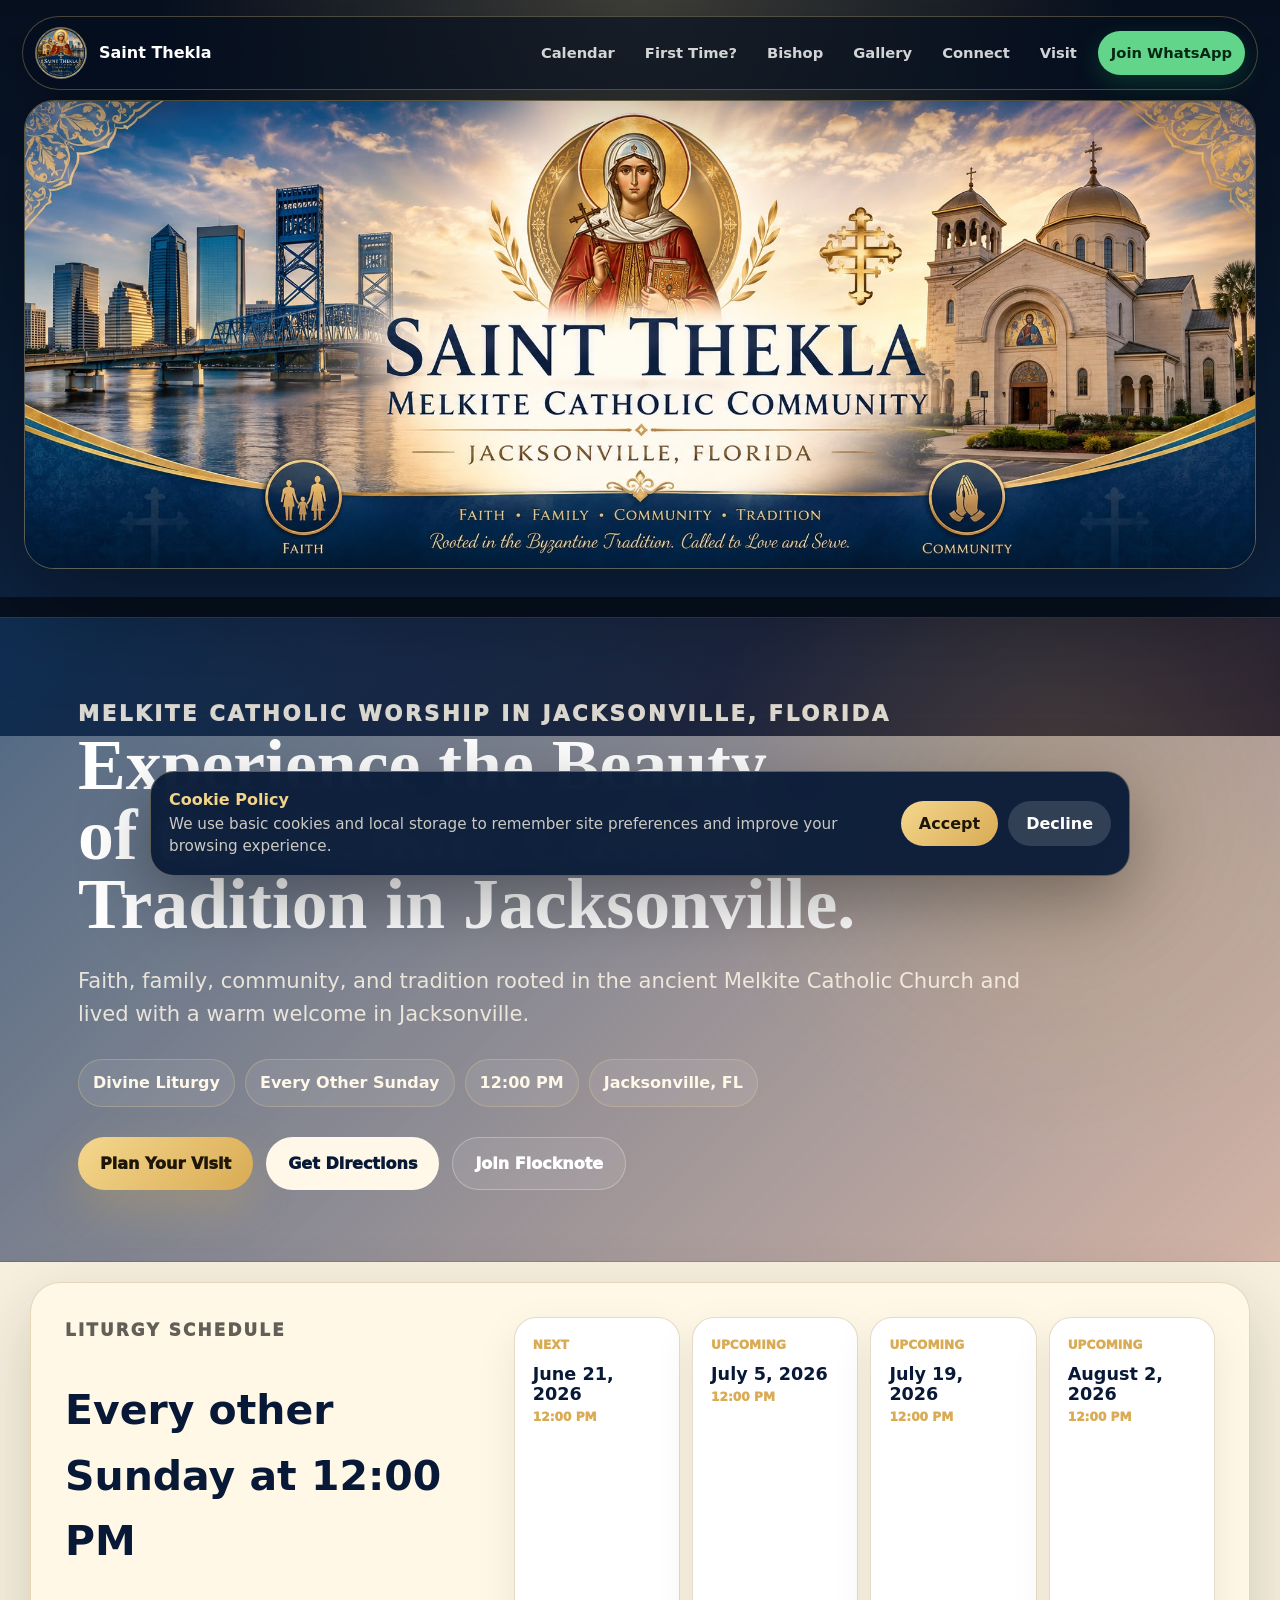
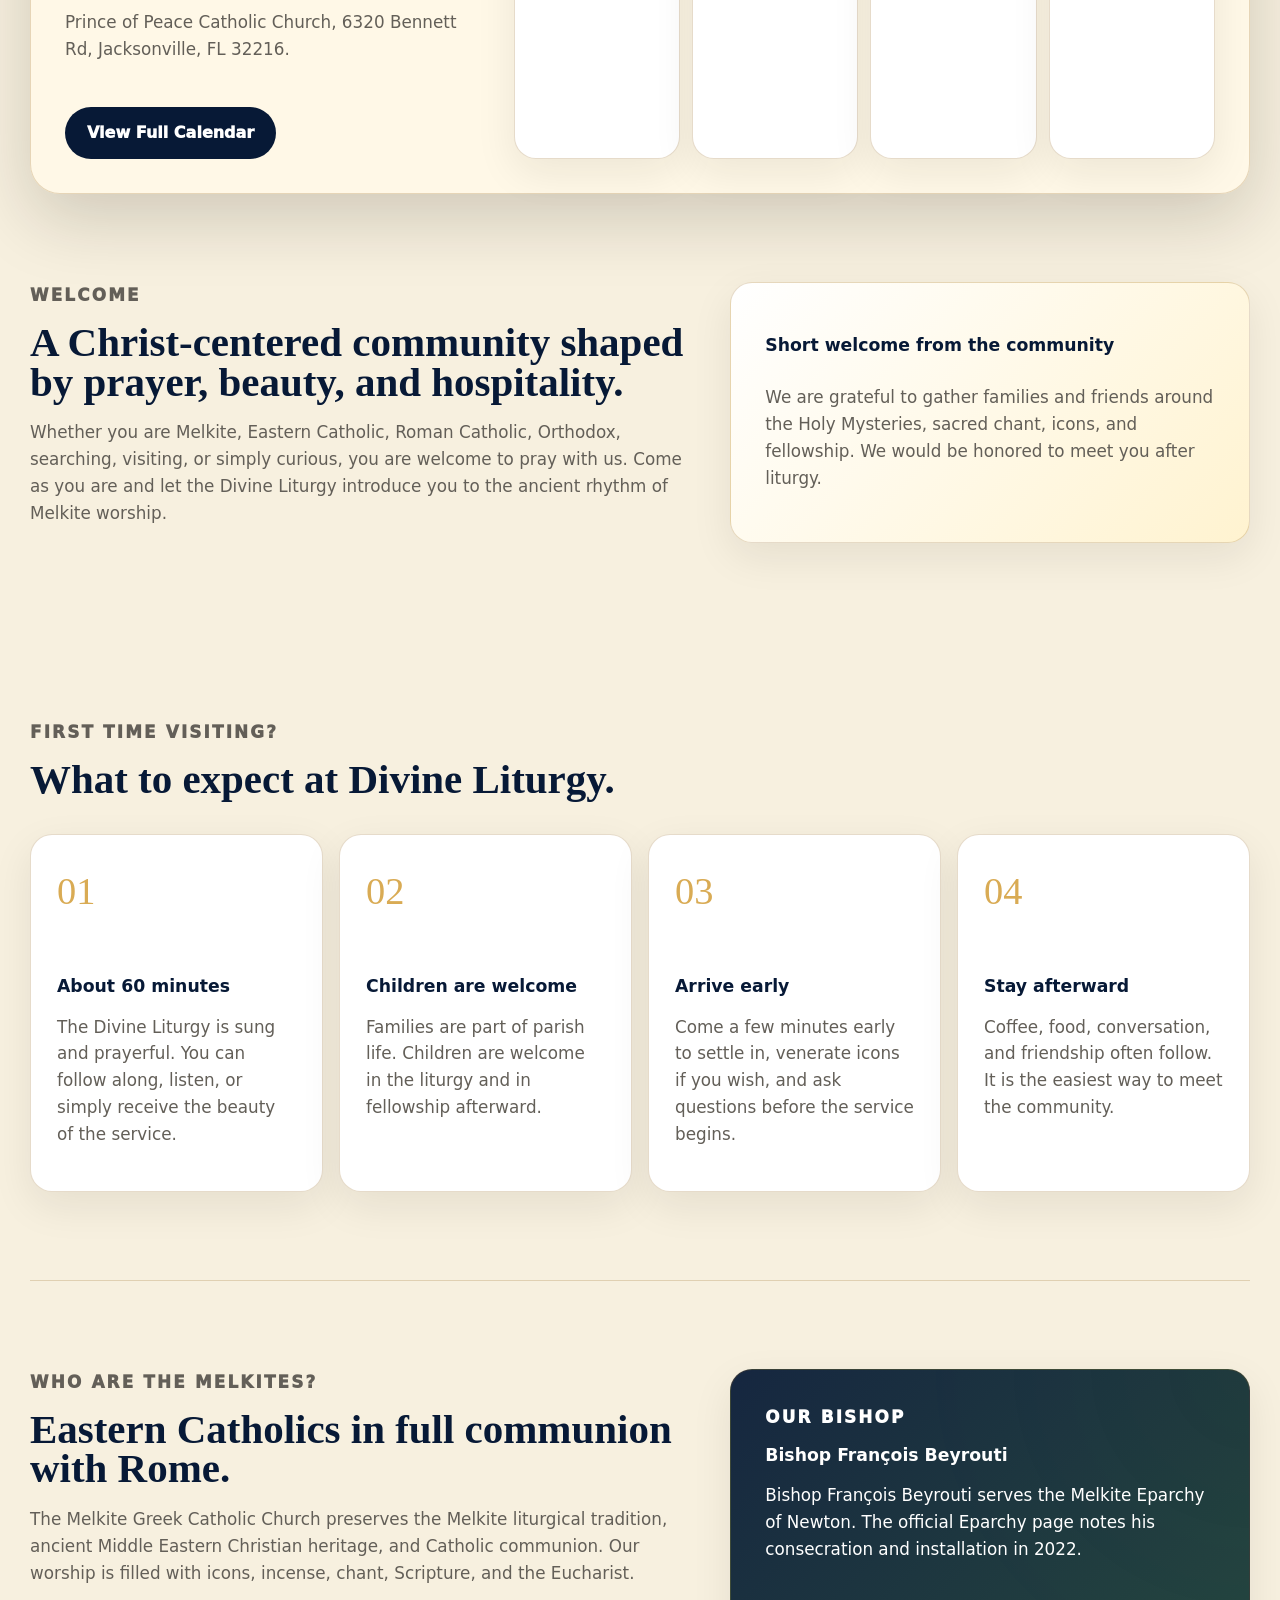
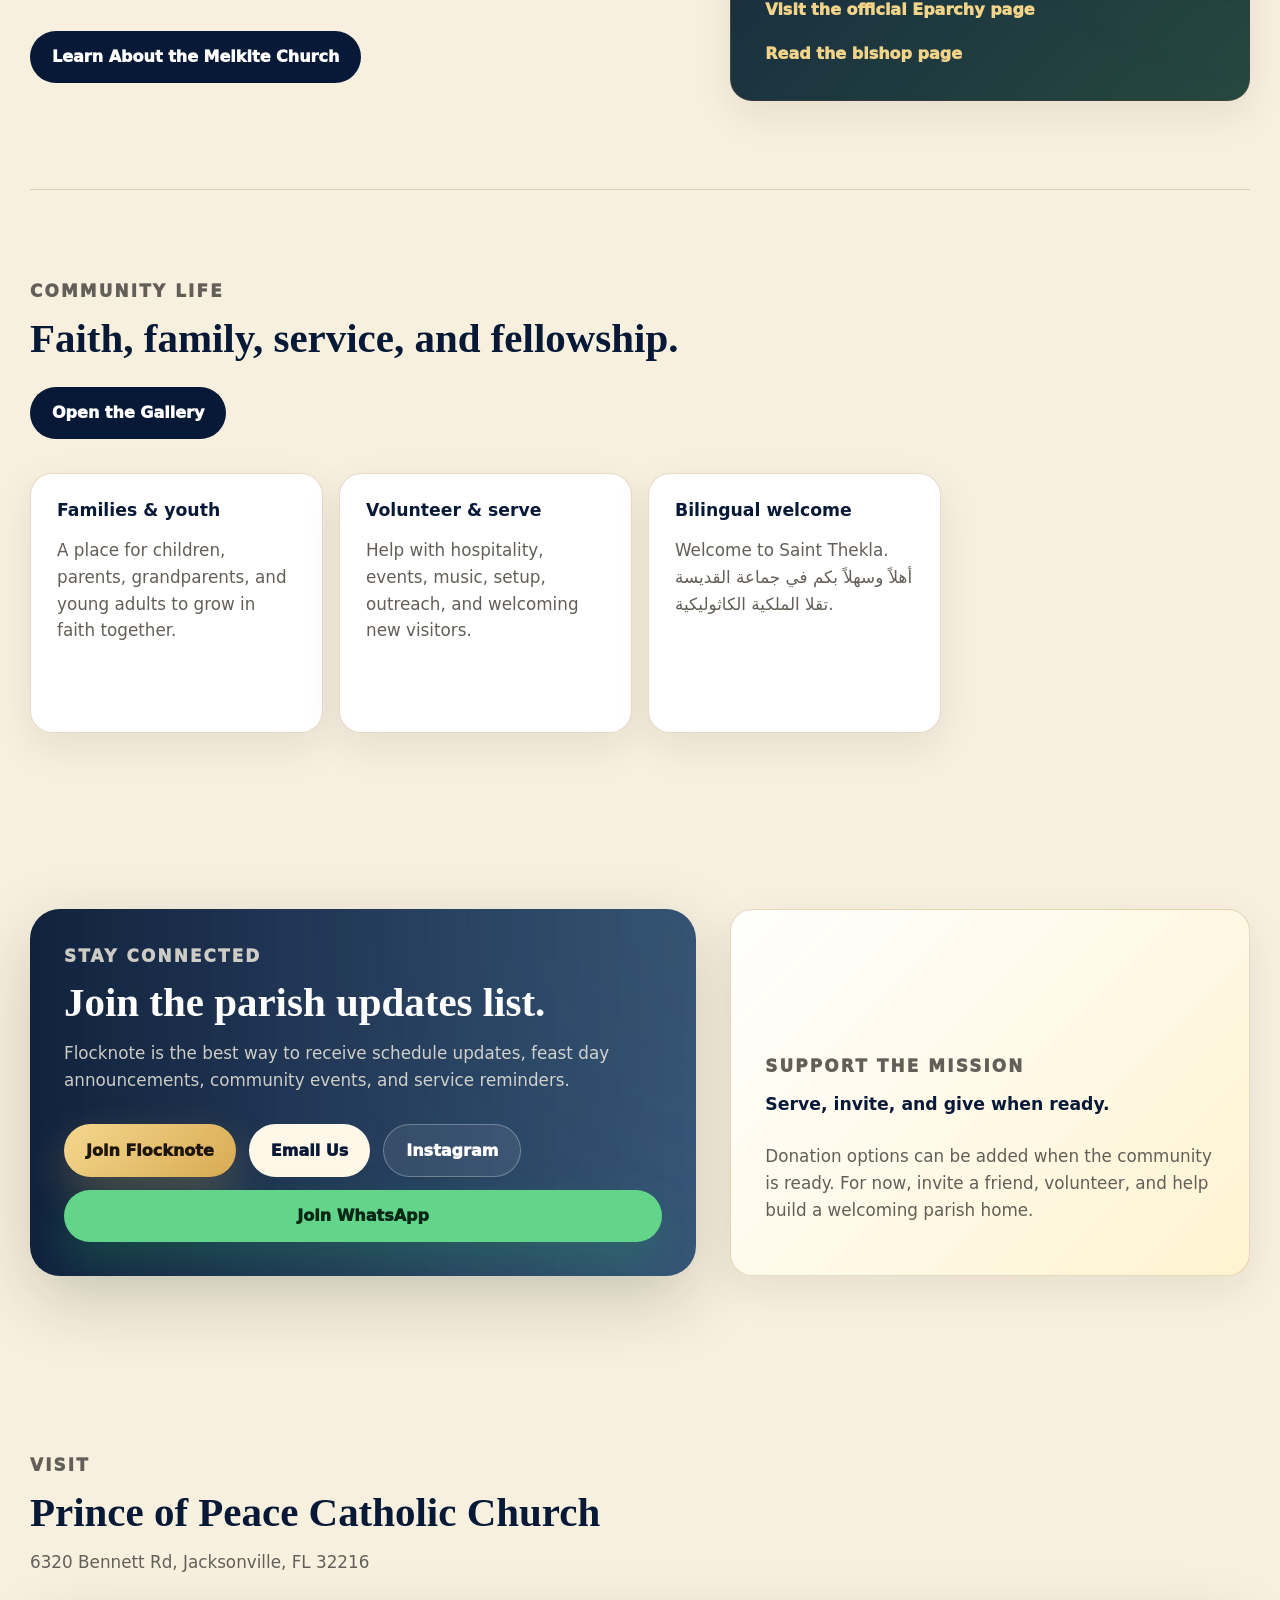
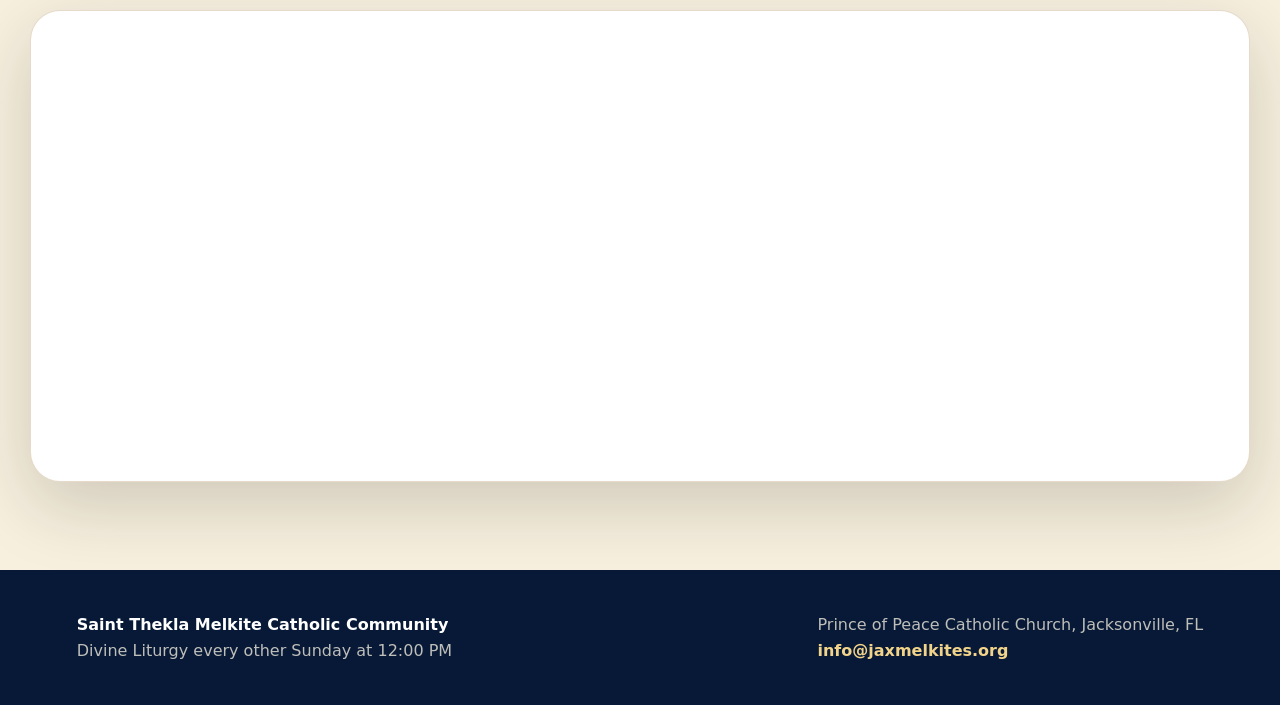
==== index.html @ fb5af66d "Add WhatsApp button to connect section" ====
<!doctype html>
<html lang="en">
  <head>
    <meta charset="UTF-8" />
    <meta name="viewport" content="width=device-width, initial-scale=1.0" />
    <title>Saint Thekla Melkite Catholic Community | Melkite Catholic Church in Jacksonville, FL</title>
    <meta
      name="description"
      content="Saint Thekla Melkite Catholic Community is a Melkite Catholic community in Jacksonville, Florida. Join Divine Liturgy every other Sunday at 12:00 PM."
    />
    <link rel="icon" type="image/jpeg" href="./assets/hero-emblem.jpg?v=4" />
    <link rel="apple-touch-icon" href="./assets/hero-emblem.jpg?v=4" />
    <link rel="stylesheet" href="./styles.css" />
  </head>
  <body>
    <header class="site-header" data-header>
      <a class="brand" href="#home" aria-label="Saint Thekla Melkite Catholic Community home">
        <img src="./assets/hero-emblem.jpg" alt="Saint Thekla Melkite Catholic Community emblem" />
        <span>Saint Thekla</span>
      </a>
      <button class="menu-toggle" type="button" aria-label="Open navigation" aria-expanded="false" data-menu-toggle>
        <span></span>
        <span></span>
      </button>
      <nav class="main-nav" data-nav>
        <a href="./calendar.html">Calendar</a>
        <a href="#first-time">First Time?</a>
        <a href="./bishop.html">Bishop</a>
        <a href="./gallery.html">Gallery</a>
        <a href="#connect">Connect</a>
        <a href="#visit">Visit</a>
        <a
          class="whatsapp-link"
          href="https://chat.whatsapp.com/I6FyS9nunFM1bxBYqRGiij"
          target="_blank"
          rel="noopener noreferrer"
          aria-label="Join our WhatsApp community"
        >Join WhatsApp</a>
      </nav>
    </header>

    <main id="home">
      <section class="top-banner" aria-label="Saint Thekla Melkite Catholic Community banner">
        <img src="./assets/header-banner.jpg" alt="Saint Thekla Melkite Catholic Community in Jacksonville, Florida" />
      </section>

      <section class="hero">
        <div class="hero-copy">
          <p class="eyebrow">Melkite Catholic worship in Jacksonville, Florida</p>
          <h1>Experience the Beauty of the Melkite Catholic Tradition in Jacksonville.</h1>
          <p>
            Faith, family, community, and tradition rooted in the ancient Melkite Catholic Church and lived with a warm welcome in Jacksonville.
          </p>
          <div class="quick-facts" aria-label="Divine Liturgy quick facts">
            <span>Divine Liturgy</span>
            <span>Every Other Sunday</span>
            <span>12:00 PM</span>
            <span>Jacksonville, FL</span>
          </div>
          <div class="hero-actions">
            <a class="button primary" href="#first-time">Plan Your Visit</a>
            <a class="button light" href="https://www.google.com/maps/search/?api=1&query=Prince%20of%20Peace%20Catholic%20Church%206320%20Bennett%20Rd%20Jacksonville%20FL%2032216" target="_blank" rel="noopener noreferrer">Get Directions</a>
            <a class="button outline" href="https://jacksonvillemelk.flocknote.com/home" target="_blank" rel="noopener noreferrer">Join Flocknote</a>
          </div>
        </div>
      </section>

      <section class="schedule-card" id="schedule">
        <div>
          <p class="eyebrow">Liturgy Schedule</p>
          <h2>Every other Sunday at 12:00 PM</h2>
          <p>Prince of Peace Catholic Church, 6320 Bennett Rd, Jacksonville, FL 32216.</p>
          <a class="button dark compact-button" href="./calendar.html">View Full Calendar</a>
        </div>
        <div class="date-list" aria-label="Upcoming Divine Liturgy dates">
          <article>
            <span>Next</span>
            <strong>June 21, 2026</strong>
            <small>12:00 PM</small>
          </article>
          <article>
            <span>Upcoming</span>
            <strong>July 5, 2026</strong>
            <small>12:00 PM</small>
          </article>
          <article>
            <span>Upcoming</span>
            <strong>July 19, 2026</strong>
            <small>12:00 PM</small>
          </article>
          <article>
            <span>Upcoming</span>
            <strong>August 2, 2026</strong>
            <small>12:00 PM</small>
          </article>
        </div>
      </section>

      <section class="welcome-section">
        <div class="section-copy">
          <p class="eyebrow">Welcome</p>
          <h2>A Christ-centered community shaped by prayer, beauty, and hospitality.</h2>
          <p>
            Whether you are Melkite, Eastern Catholic, Roman Catholic, Orthodox, searching, visiting, or simply curious, you are welcome to pray with us. Come as you are and let the Divine Liturgy introduce you to the ancient rhythm of Melkite worship.
          </p>
        </div>
        <div class="welcome-note">
          <h3>Short welcome from the community</h3>
          <p>
            We are grateful to gather families and friends around the Holy Mysteries, sacred chant, icons, and fellowship. We would be honored to meet you after liturgy.
          </p>
        </div>
      </section>

      <section class="first-time" id="first-time">
        <div class="section-heading">
          <p class="eyebrow">First Time Visiting?</p>
          <h2>What to expect at Divine Liturgy.</h2>
        </div>
        <div class="expect-grid">
          <article>
            <span>01</span>
            <h3>About 60 minutes</h3>
            <p>The Divine Liturgy is sung and prayerful. You can follow along, listen, or simply receive the beauty of the service.</p>
          </article>
          <article>
            <span>02</span>
            <h3>Children are welcome</h3>
            <p>Families are part of parish life. Children are welcome in the liturgy and in fellowship afterward.</p>
          </article>
          <article>
            <span>03</span>
            <h3>Arrive early</h3>
            <p>Come a few minutes early to settle in, venerate icons if you wish, and ask questions before the service begins.</p>
          </article>
          <article>
            <span>04</span>
            <h3>Stay afterward</h3>
            <p>Coffee, food, conversation, and friendship often follow. It is the easiest way to meet the community.</p>
          </article>
        </div>
      </section>

      <section class="melkite-section" id="melkites">
        <div class="section-copy">
          <p class="eyebrow">Who Are the Melkites?</p>
          <h2>Eastern Catholics in full communion with Rome.</h2>
          <p>
            The Melkite Greek Catholic Church preserves the Melkite liturgical tradition, ancient Middle Eastern Christian heritage, and Catholic communion. Our worship is filled with icons, incense, chant, Scripture, and the Eucharist.
          </p>
          <a class="button dark" href="https://melkite.org/about" target="_blank" rel="noopener noreferrer">Learn About the Melkite Church</a>
        </div>
        <div class="bishop-short">
          <p class="eyebrow">Our Bishop</p>
          <h3>Bishop François Beyrouti</h3>
          <p>
            Bishop François Beyrouti serves the Melkite Eparchy of Newton. The official Eparchy page notes his consecration and installation in 2022.
          </p>
          <a href="https://melkite.org/our-bishop-2" target="_blank" rel="noopener noreferrer">Visit the official Eparchy page</a>
          <a href="./bishop.html">Read the bishop page</a>
        </div>
      </section>

      <section class="community-section">
        <div class="section-heading">
          <p class="eyebrow">Community Life</p>
          <h2>Faith, family, service, and fellowship.</h2>
          <a class="button dark compact-button" href="./gallery.html">Open the Gallery</a>
        </div>
        <div class="community-grid">
          <article>
            <h3>Families & youth</h3>
            <p>A place for children, parents, grandparents, and young adults to grow in faith together.</p>
          </article>
          <article>
            <h3>Volunteer & serve</h3>
            <p>Help with hospitality, events, music, setup, outreach, and welcoming new visitors.</p>
          </article>
          <article>
            <h3>Bilingual welcome</h3>
            <p>Welcome to Saint Thekla. أهلاً وسهلاً بكم في جماعة القديسة تقلا الملكية الكاثوليكية.</p>
          </article>
        </div>
      </section>

      <section class="connect-section" id="connect">
        <div class="connect-card">
          <p class="eyebrow">Stay Connected</p>
          <h2>Join the parish updates list.</h2>
          <p>Flocknote is the best way to receive schedule updates, feast day announcements, community events, and service reminders.</p>
          <div class="hero-actions">
            <a class="button primary" href="https://jacksonvillemelk.flocknote.com/home" target="_blank" rel="noopener noreferrer">Join Flocknote</a>
            <a class="button light" href="mailto:info@jaxmelkites.org">Email Us</a>
            <a class="button outline" href="https://www.instagram.com/jaxmelkites/" target="_blank" rel="noopener noreferrer">Instagram</a>
            <a
              class="button whatsapp-button"
              href="https://chat.whatsapp.com/I6FyS9nunFM1bxBYqRGiij"
              target="_blank"
              rel="noopener noreferrer"
              aria-label="Join our WhatsApp community"
            >Join WhatsApp</a>
          </div>
        </div>
        <div class="support-card">
          <p class="eyebrow">Support the Mission</p>
          <h3>Serve, invite, and give when ready.</h3>
          <p>Donation options can be added when the community is ready. For now, invite a friend, volunteer, and help build a welcoming parish home.</p>
        </div>
      </section>

      <section class="visit-section" id="visit">
        <div class="section-heading">
          <p class="eyebrow">Visit</p>
          <h2>Prince of Peace Catholic Church</h2>
          <p>6320 Bennett Rd, Jacksonville, FL 32216</p>
        </div>
        <div class="map-frame">
          <iframe
            title="Map to Prince of Peace Catholic Church"
            loading="lazy"
            src="https://www.google.com/maps?q=Prince%20of%20Peace%20Catholic%20Church%206320%20Bennett%20Rd%20Jacksonville%20FL%2032216&output=embed"
          ></iframe>
        </div>
      </section>
    </main>

    <footer class="site-footer">
      <div>
        <strong>Saint Thekla Melkite Catholic Community</strong>
        <span>Divine Liturgy every other Sunday at 12:00 PM</span>
      </div>
      <div>
        <span>Prince of Peace Catholic Church, Jacksonville, FL</span>
        <a href="mailto:info@jaxmelkites.org">info@jaxmelkites.org</a>
      </div>
    </footer>

    <button class="back-to-top" type="button" aria-label="Back to top" data-top>↑</button>
    <script src="./script.js"></script>
  </body>
</html>
---- styles.css ----
:root {
  --ink: #111827;
  --navy: #071936;
  --blue: #123864;
  --gold: #d9ab54;
  --gold-light: #f2d38a;
  --cream: #fff8e8;
  --paper: #f7f0df;
  --red: #8e2f24;
  --green: #183d35;
  --muted: #635f58;
  --line: rgba(151, 104, 34, 0.24);
  --shadow: 0 24px 70px rgba(27, 20, 12, 0.18);
}

* {
  box-sizing: border-box;
}

html {
  scroll-behavior: smooth;
}

html,
body {
  max-width: 100%;
  overflow-x: hidden;
}

body {
  margin: 0;
  color: var(--ink);
  background:
    radial-gradient(circle at 20% 0%, rgba(217, 171, 84, 0.22), transparent 30rem),
    linear-gradient(180deg, #07101f 0, #07101f 46rem, var(--paper) 46rem);
  font-family: Inter, ui-sans-serif, system-ui, -apple-system, BlinkMacSystemFont, "Segoe UI", sans-serif;
  line-height: 1.6;
}

a {
  color: inherit;
  text-decoration: none;
}

img {
  display: block;
  max-width: 100%;
}

section {
  scroll-margin-top: 120px;
}

.site-header {
  position: fixed;
  inset: 16px 22px auto;
  z-index: 50;
  display: flex;
  align-items: center;
  justify-content: space-between;
  gap: 20px;
  padding: 10px 12px;
  border: 1px solid rgba(242, 211, 138, 0.28);
  border-radius: 999px;
  background: rgba(6, 14, 29, 0.66);
  box-shadow: 0 22px 64px rgba(0, 0, 0, 0.24);
  backdrop-filter: blur(18px);
}

.site-header.is-scrolled {
  background: rgba(7, 25, 54, 0.92);
}

.brand {
  display: inline-flex;
  align-items: center;
  gap: 12px;
  color: white;
  font-weight: 900;
}

.brand img {
  width: 52px;
  height: 52px;
  object-fit: cover;
  border: 1px solid rgba(242, 211, 138, 0.5);
  border-radius: 50%;
}

.main-nav {
  display: flex;
  align-items: center;
  gap: 4px;
}

.main-nav a {
  padding: 10px 13px;
  border-radius: 999px;
  color: rgba(255, 255, 255, 0.82);
  font-size: 0.92rem;
  font-weight: 800;
}

.main-nav a:hover {
  color: white;
  background: rgba(255, 255, 255, 0.12);
}

.main-nav .whatsapp-link {
  margin-left: 4px;
  color: #062814;
  background: #62d58a;
  box-shadow: 0 8px 24px rgba(35, 176, 91, 0.24);
}

.main-nav .whatsapp-link:hover {
  color: #031a0c;
  background: #83e4a5;
}

.menu-toggle {
  display: none;
  width: 46px;
  height: 46px;
  border: 0;
  border-radius: 50%;
  background: rgba(255, 255, 255, 0.12);
}

.menu-toggle span {
  display: block;
  width: 18px;
  height: 2px;
  margin: 4px auto;
  background: white;
}

.top-banner {
  padding: 100px 24px 28px;
  background:
    radial-gradient(circle at 50% 0%, rgba(242, 211, 138, 0.24), transparent 30rem),
    linear-gradient(180deg, #07101f, #0d2340);
}

.top-banner img {
  width: min(1520px, 100%);
  margin: 0 auto;
  border: 1px solid rgba(242, 211, 138, 0.35);
  border-radius: 30px;
  box-shadow: 0 34px 100px rgba(0, 0, 0, 0.36);
}

.hero {
  position: relative;
  display: block;
  width: min(1220px, calc(100% - 40px));
  margin: 0 auto;
  padding: 76px 48px 92px;
  color: white;
}

.hero::before {
  content: "";
  position: absolute;
  inset: 20px -80px 20px;
  z-index: -1;
  border: 1px solid rgba(242, 211, 138, 0.12);
  border-radius: 46px;
  background:
    radial-gradient(circle at 80% 30%, rgba(217, 171, 84, 0.2), transparent 22rem),
    linear-gradient(135deg, rgba(18, 56, 100, 0.76), rgba(142, 47, 36, 0.3));
}

.eyebrow {
  margin: 0 0 14px;
  color: var(--gold-light);
  font-size: 0.78rem;
  font-weight: 950;
  letter-spacing: 0.13em;
  text-transform: uppercase;
}

.hero h1,
.section-copy h2,
.section-heading h2,
.connect-card h2 {
  margin: 0;
  font-family: Georgia, "Times New Roman", serif;
  line-height: 0.97;
}

.hero h1 {
  max-width: 1120px;
  font-size: clamp(2.6rem, 5.6vw, 5.76rem);
  text-wrap: balance;
}

.hero p {
  max-width: 980px;
  margin: 24px 0 0;
  color: rgba(255, 248, 232, 0.84);
  font-size: clamp(1.05rem, 1.8vw, 1.32rem);
}

.quick-facts {
  display: flex;
  flex-wrap: wrap;
  gap: 10px;
  margin-top: 28px;
}

.quick-facts span {
  padding: 10px 14px;
  border: 1px solid rgba(242, 211, 138, 0.28);
  border-radius: 999px;
  color: var(--cream);
  background: rgba(255, 255, 255, 0.08);
  font-weight: 850;
}

.hero-actions {
  display: flex;
  flex-wrap: wrap;
  gap: 13px;
  margin-top: 30px;
}

.button {
  display: inline-flex;
  align-items: center;
  justify-content: center;
  min-height: 50px;
  padding: 13px 22px;
  border-radius: 999px;
  font-weight: 950;
  transition: transform 180ms ease, box-shadow 180ms ease;
}

.button:hover {
  transform: translateY(-2px);
}

.button.primary {
  color: #1d1609;
  background: linear-gradient(135deg, #f4d78d, var(--gold));
  box-shadow: 0 18px 42px rgba(217, 171, 84, 0.28);
}

.button.light {
  color: var(--navy);
  background: var(--cream);
}

.button.outline {
  color: white;
  border: 1px solid rgba(255, 255, 255, 0.28);
  background: rgba(255, 255, 255, 0.08);
}

.button.whatsapp-button {
  flex-basis: 100%;
  color: #062814;
  background: #62d58a;
  box-shadow: 0 18px 42px rgba(35, 176, 91, 0.24);
}

.button.whatsapp-button:hover {
  color: #031a0c;
  background: #83e4a5;
}

.button.dark {
  margin-top: 28px;
  color: white;
  background: var(--navy);
}

.compact-button {
  margin-top: 22px;
}

.schedule-card,
.welcome-section,
.first-time,
.melkite-section,
.community-section,
.connect-section,
.visit-section {
  width: min(1220px, calc(100% - 40px));
  margin: 0 auto;
  padding: 88px 0;
}

.schedule-card {
  display: grid;
  grid-template-columns: 0.75fr 1.25fr;
  gap: 28px;
  padding: 34px;
  border: 1px solid var(--line);
  border-radius: 30px;
  background: rgba(255, 248, 232, 0.96);
  box-shadow: var(--shadow);
}

.schedule-card h2,
.section-copy h2,
.section-heading h2,
.connect-card h2 {
  color: var(--navy);
  font-size: clamp(1.76rem, 3.2vw, 3.6rem);
}

.schedule-card p,
.section-copy p,
.welcome-note p,
.expect-grid p,
.melkite-section p,
.community-grid p,
.connect-card p,
.support-card p,
.section-heading p {
  color: var(--muted);
  font-size: 1.05rem;
}

.date-list {
  display: grid;
  grid-template-columns: repeat(4, 1fr);
  gap: 12px;
}

.date-list article,
.expect-grid article,
.community-grid article,
.welcome-note,
.bishop-short,
.support-card {
  border: 1px solid var(--line);
  border-radius: 22px;
  background: white;
  box-shadow: 0 14px 42px rgba(27, 20, 12, 0.08);
}

.date-list article {
  padding: 18px;
}

.date-list span,
.date-list small {
  display: block;
  color: var(--gold);
  font-size: 0.76rem;
  font-weight: 950;
  text-transform: uppercase;
}

.date-list strong {
  display: block;
  margin: 8px 0 4px;
  color: var(--navy);
  font-size: 1.1rem;
  line-height: 1.15;
}

.welcome-section,
.melkite-section,
.connect-section {
  display: grid;
  grid-template-columns: 1fr 0.78fr;
  gap: 34px;
  align-items: stretch;
}

.welcome-note,
.bishop-short,
.support-card,
.connect-card {
  padding: 34px;
}

.welcome-note,
.support-card {
  display: flex;
  flex-direction: column;
  justify-content: end;
  background: linear-gradient(135deg, #ffffff, #fff3d0);
}

.welcome-note h3,
.bishop-short h3,
.support-card h3,
.community-grid h3,
.expect-grid h3 {
  margin: 0 0 12px;
  color: var(--navy);
  font-size: 1.08rem;
  line-height: 1.18;
}

.section-heading {
  max-width: 760px;
  margin-bottom: 34px;
}

.expect-grid,
.community-grid {
  display: grid;
  grid-template-columns: repeat(4, 1fr);
  gap: 16px;
}

.expect-grid article,
.community-grid article {
  min-height: 260px;
  padding: 26px;
}

.expect-grid span {
  display: block;
  margin-bottom: 54px;
  color: var(--gold);
  font-family: Georgia, "Times New Roman", serif;
  font-size: 2.4rem;
}

.melkite-section {
  border-top: 1px solid var(--line);
  border-bottom: 1px solid var(--line);
}

.bishop-short {
  color: white;
  background:
    linear-gradient(135deg, rgba(7, 25, 54, 0.94), rgba(24, 61, 53, 0.94)),
    radial-gradient(circle at top right, rgba(217, 171, 84, 0.3), transparent 22rem);
}

.bishop-short h3,
.bishop-short p {
  color: white;
}

.bishop-short a {
  display: inline-flex;
  margin-top: 18px;
  color: var(--gold-light);
  font-weight: 950;
}

.connect-card {
  border-radius: 30px;
  color: white;
  background:
    linear-gradient(90deg, rgba(7, 25, 54, 0.96), rgba(18, 56, 100, 0.84)),
    radial-gradient(circle at top right, rgba(217, 171, 84, 0.26), transparent 26rem);
  box-shadow: var(--shadow);
}

.connect-card h2 {
  color: white;
}

.connect-card p {
  color: rgba(255, 248, 232, 0.78);
}

.map-frame {
  overflow: hidden;
  border: 1px solid var(--line);
  border-radius: 30px;
  background: white;
  box-shadow: var(--shadow);
}

.map-frame iframe {
  display: block;
  width: 100%;
  height: 470px;
  border: 0;
}

.subpage-hero {
  width: min(1220px, calc(100% - 40px));
  margin: 0 auto;
  padding: 160px 0 74px;
  color: white;
}

.subpage-hero h1 {
  max-width: 880px;
  margin: 0;
  font-family: Georgia, "Times New Roman", serif;
  font-size: clamp(2.4rem, 5.6vw, 5.44rem);
  line-height: 0.96;
}

.subpage-hero p:not(.eyebrow) {
  max-width: 720px;
  color: rgba(255, 248, 232, 0.8);
  font-size: 1.18rem;
}

.page-card {
  margin-top: 0;
}

.wide-dates {
  grid-template-columns: repeat(4, 1fr);
}

.calendar-page-section,
.gallery-page-section,
.gallery-tools,
.bishop-detail {
  width: min(1220px, calc(100% - 40px));
  margin: 0 auto;
  padding: 76px 0;
}

.calendar-frame {
  overflow: hidden;
  border: 1px solid var(--line);
  border-radius: 30px;
  background: white;
  box-shadow: var(--shadow);
}

.calendar-frame iframe {
  display: block;
  width: 100%;
  height: 680px;
  border: 0;
}

.bishop-page-hero {
  background:
    radial-gradient(circle at 85% 30%, rgba(217, 171, 84, 0.22), transparent 20rem),
    linear-gradient(135deg, rgba(7, 25, 54, 0.72), rgba(24, 61, 53, 0.38));
  border-radius: 0 0 46px 46px;
}

.bishop-detail {
  display: grid;
  grid-template-columns: 0.75fr 1fr;
  gap: 34px;
  align-items: center;
}

.bishop-emblem-card {
  padding: 28px;
  border: 1px solid rgba(217, 171, 84, 0.35);
  border-radius: 34px;
  background:
    radial-gradient(circle at center, rgba(242, 211, 138, 0.2), transparent 20rem),
    var(--navy);
  box-shadow: var(--shadow);
}

.bishop-emblem-card img {
  width: 100%;
  aspect-ratio: 16 / 10;
  object-fit: cover;
  object-position: center;
  border-radius: 24px;
}

.bishop-detail-copy {
  padding: 38px;
  border: 1px solid var(--line);
  border-radius: 30px;
  background: rgba(255, 248, 232, 0.96);
  box-shadow: var(--shadow);
}

.bishop-detail-copy h2,
.gallery-tools h2 {
  margin: 0 0 20px;
  color: var(--navy);
  font-family: Georgia, "Times New Roman", serif;
  font-size: clamp(1.76rem, 3.2vw, 3.68rem);
  line-height: 0.98;
}

.bishop-detail-copy p,
.gallery-tools p,
.gallery-tools li {
  color: var(--muted);
  font-size: 1.05rem;
}

.gallery-tools {
  display: grid;
  grid-template-columns: 1fr 0.8fr;
  gap: 24px;
  align-items: stretch;
}

.gallery-tools > div,
.gallery-tools ol {
  margin: 0;
  padding: 34px;
  border: 1px solid var(--line);
  border-radius: 30px;
  background: rgba(255, 248, 232, 0.96);
  box-shadow: var(--shadow);
}

.gallery-tools code {
  color: var(--navy);
  font-weight: 800;
}

.gallery-tools li + li {
  margin-top: 12px;
}

.facebook-gallery {
  display: grid;
  grid-template-columns: repeat(3, 1fr);
  gap: 18px;
}

.gallery-photo {
  display: grid;
  overflow: hidden;
  min-height: 320px;
  border: 1px solid var(--line);
  border-radius: 24px;
  background: white;
  box-shadow: 0 14px 42px rgba(27, 20, 12, 0.08);
}

.gallery-photo img {
  width: 100%;
  aspect-ratio: 4 / 3;
  object-fit: cover;
}

.gallery-photo span {
  display: block;
  padding: 18px;
  color: var(--navy);
  font-weight: 850;
}

.gallery-empty {
  grid-column: 1 / -1;
  padding: 34px;
  border: 1px solid var(--line);
  border-radius: 24px;
  background: white;
}

.gallery-empty h3 {
  margin: 0 0 10px;
  color: var(--navy);
}

.site-footer {
  display: flex;
  justify-content: space-between;
  gap: 30px;
  padding: 42px 6vw;
  color: rgba(255, 248, 232, 0.74);
  background: var(--navy);
}

.site-footer strong,
.site-footer span,
.site-footer a {
  display: block;
}

.site-footer strong {
  color: white;
}

.site-footer a {
  color: var(--gold-light);
  font-weight: 850;
}

.back-to-top {
  position: fixed;
  right: 18px;
  bottom: 18px;
  z-index: 40;
  width: 50px;
  height: 50px;
  border: 0;
  border-radius: 50%;
  color: #1d1609;
  background: var(--gold);
  box-shadow: 0 18px 45px rgba(0, 0, 0, 0.22);
  cursor: pointer;
  opacity: 0;
  pointer-events: none;
  transform: translateY(10px);
  transition: opacity 180ms ease, transform 180ms ease;
}

.back-to-top.is-visible {
  opacity: 1;
  pointer-events: auto;
  transform: translateY(0);
}

.cookie-banner {
  position: fixed;
  left: 24px;
  right: 24px;
  bottom: 24px;
  z-index: 80;
  display: grid;
  grid-template-columns: 1fr auto;
  gap: 18px;
  align-items: center;
  max-width: 980px;
  margin: 0 auto;
  padding: 18px;
  border: 1px solid rgba(242, 211, 138, 0.34);
  border-radius: 24px;
  color: white;
  background: rgba(7, 25, 54, 0.94);
  box-shadow: 0 24px 70px rgba(0, 0, 0, 0.34);
  backdrop-filter: blur(18px);
  transition: opacity 200ms ease, transform 200ms ease;
}

.cookie-banner.is-hiding {
  opacity: 0;
  transform: translateY(14px);
}

.cookie-banner strong {
  display: block;
  margin-bottom: 4px;
  color: var(--gold-light);
  font-size: 1rem;
  line-height: 1.2;
}

.cookie-banner p {
  margin: 0;
  color: rgba(255, 248, 232, 0.78);
  font-size: 0.95rem;
  line-height: 1.45;
}

.cookie-actions {
  display: flex;
  gap: 10px;
}

.cookie-actions button {
  min-height: 44px;
  padding: 10px 18px;
  border: 0;
  border-radius: 999px;
  font: inherit;
  font-weight: 900;
  cursor: pointer;
}

.cookie-accept {
  color: #1d1609;
  background: linear-gradient(135deg, #f4d78d, var(--gold));
}

.cookie-decline {
  color: white;
  background: rgba(255, 255, 255, 0.14);
}

@media (max-width: 980px) {
  .schedule-card,
  .welcome-section,
  .melkite-section,
  .connect-section,
  .bishop-detail,
  .gallery-tools {
    grid-template-columns: 1fr;
  }

  .date-list,
  .expect-grid,
  .community-grid,
  .facebook-gallery {
    grid-template-columns: repeat(2, 1fr);
  }

}

@media (max-width: 720px) {
  body {
    background:
      radial-gradient(circle at 50% 0%, rgba(217, 171, 84, 0.18), transparent 18rem),
      linear-gradient(180deg, #07101f 0, #07101f 38rem, var(--paper) 38rem);
  }

  .site-header {
    inset: 10px 12px auto;
    min-height: 64px;
    padding: 8px;
    border-radius: 22px;
    gap: 10px;
  }

  .menu-toggle {
    display: block;
    flex: 0 0 44px;
    width: 44px;
    height: 44px;
  }

  .main-nav {
    position: absolute;
    top: calc(100% + 10px);
    left: 0;
    right: 0;
    display: none;
    flex-direction: column;
    align-items: stretch;
    padding: 12px;
    border: 1px solid rgba(242, 211, 138, 0.24);
    border-radius: 24px;
    background: rgba(7, 25, 54, 0.96);
  }

  .main-nav.is-open {
    display: flex;
  }

  .main-nav .whatsapp-link {
    margin: 4px 0 0;
    text-align: center;
  }

  .brand span {
    max-width: 160px;
    line-height: 1.1;
    font-size: 1rem;
    white-space: nowrap;
  }

  .brand img {
    width: 44px;
    height: 44px;
  }

  .top-banner {
    padding: 86px 10px 14px;
  }

  .top-banner img {
    width: 100%;
    height: clamp(126px, 37vw, 176px);
    object-fit: cover;
    object-position: center;
    border-radius: 16px;
    box-shadow: 0 18px 48px rgba(0, 0, 0, 0.28);
  }

  .hero {
    display: block;
    width: calc(100% - 24px);
    margin: 0 auto;
    padding: 28px 0 48px;
    color: white;
  }

  .hero::before {
    inset: 0;
    border-radius: 26px;
    background:
      radial-gradient(circle at 50% 14%, rgba(217, 171, 84, 0.18), transparent 15rem),
      linear-gradient(180deg, rgba(18, 56, 100, 0.54), rgba(7, 25, 54, 0.78));
  }

  .hero-copy {
    width: 100%;
    padding: 0 18px 22px;
  }

  .hero .eyebrow {
    font-size: 0.7rem;
    letter-spacing: 0.09em;
  }

  .hero p {
    margin-top: 18px;
    font-size: 1rem;
  }

  .schedule-card,
  .welcome-section,
  .first-time,
  .melkite-section,
  .community-section,
  .connect-section,
  .visit-section,
  .subpage-hero,
  .calendar-page-section,
  .gallery-page-section,
  .gallery-tools,
  .bishop-detail {
    width: calc(100% - 24px);
    padding: 58px 0;
  }

  .hero h1 {
    font-size: clamp(1.88rem, 8.8vw, 2.96rem);
    line-height: 1;
    overflow-wrap: anywhere;
  }

  .quick-facts {
    display: grid;
    grid-template-columns: 1fr;
    gap: 8px;
    margin-top: 20px;
  }

  .quick-facts span {
    width: 100%;
    padding: 9px 12px;
    text-align: center;
  }

  .hero-actions {
    display: grid;
    grid-template-columns: 1fr;
    gap: 10px;
    margin-top: 20px;
  }

  .button {
    width: 100%;
    min-height: 52px;
    padding: 13px 16px;
    text-align: center;
  }

  .schedule-card,
  .connect-card,
  .welcome-note,
  .bishop-short,
  .support-card {
    padding: 24px;
  }

  .schedule-card h2,
  .section-copy h2,
  .section-heading h2,
  .connect-card h2,
  .bishop-detail-copy h2,
  .gallery-tools h2 {
    font-size: clamp(1.6rem, 8vw, 2.4rem);
    line-height: 1.02;
  }

  .date-list,
  .expect-grid,
  .community-grid,
  .facebook-gallery {
    grid-template-columns: 1fr;
  }

  .expect-grid article {
    min-height: auto;
  }

  .expect-grid span {
    margin-bottom: 24px;
  }

  .map-frame iframe {
    height: 390px;
  }

  .calendar-frame iframe {
    height: 560px;
  }

  .site-footer {
    flex-direction: column;
  }

  .cookie-banner {
    left: 14px;
    right: 14px;
    bottom: calc(14px + env(safe-area-inset-bottom));
    grid-template-columns: 1fr;
    gap: 12px;
    max-width: none;
    padding: 14px;
    border-radius: 20px;
  }

  .cookie-actions {
    display: grid;
    grid-template-columns: 1fr 1fr;
    gap: 8px;
  }

  .cookie-actions button {
    width: 100%;
    min-height: 42px;
    padding: 9px 12px;
    font-size: 0.95rem;
  }

  .cookie-banner strong {
    font-size: 0.98rem;
  }

  .cookie-banner p {
    font-size: 0.86rem;
    line-height: 1.38;
  }
}

@media (max-width: 420px) {
  .site-header {
    inset: 8px 10px auto;
  }

  .brand {
    gap: 9px;
  }

  .brand span {
    max-width: 145px;
    font-size: 0.94rem;
  }

  .top-banner img {
    height: 120px;
  }

  .hero {
    width: calc(100% - 20px);
  }

  .hero-copy {
    padding-inline: 14px;
  }

  .cookie-banner {
    left: 10px;
    right: 10px;
    padding: 12px;
  }

  .cookie-banner p {
    font-size: 0.82rem;
  }

}
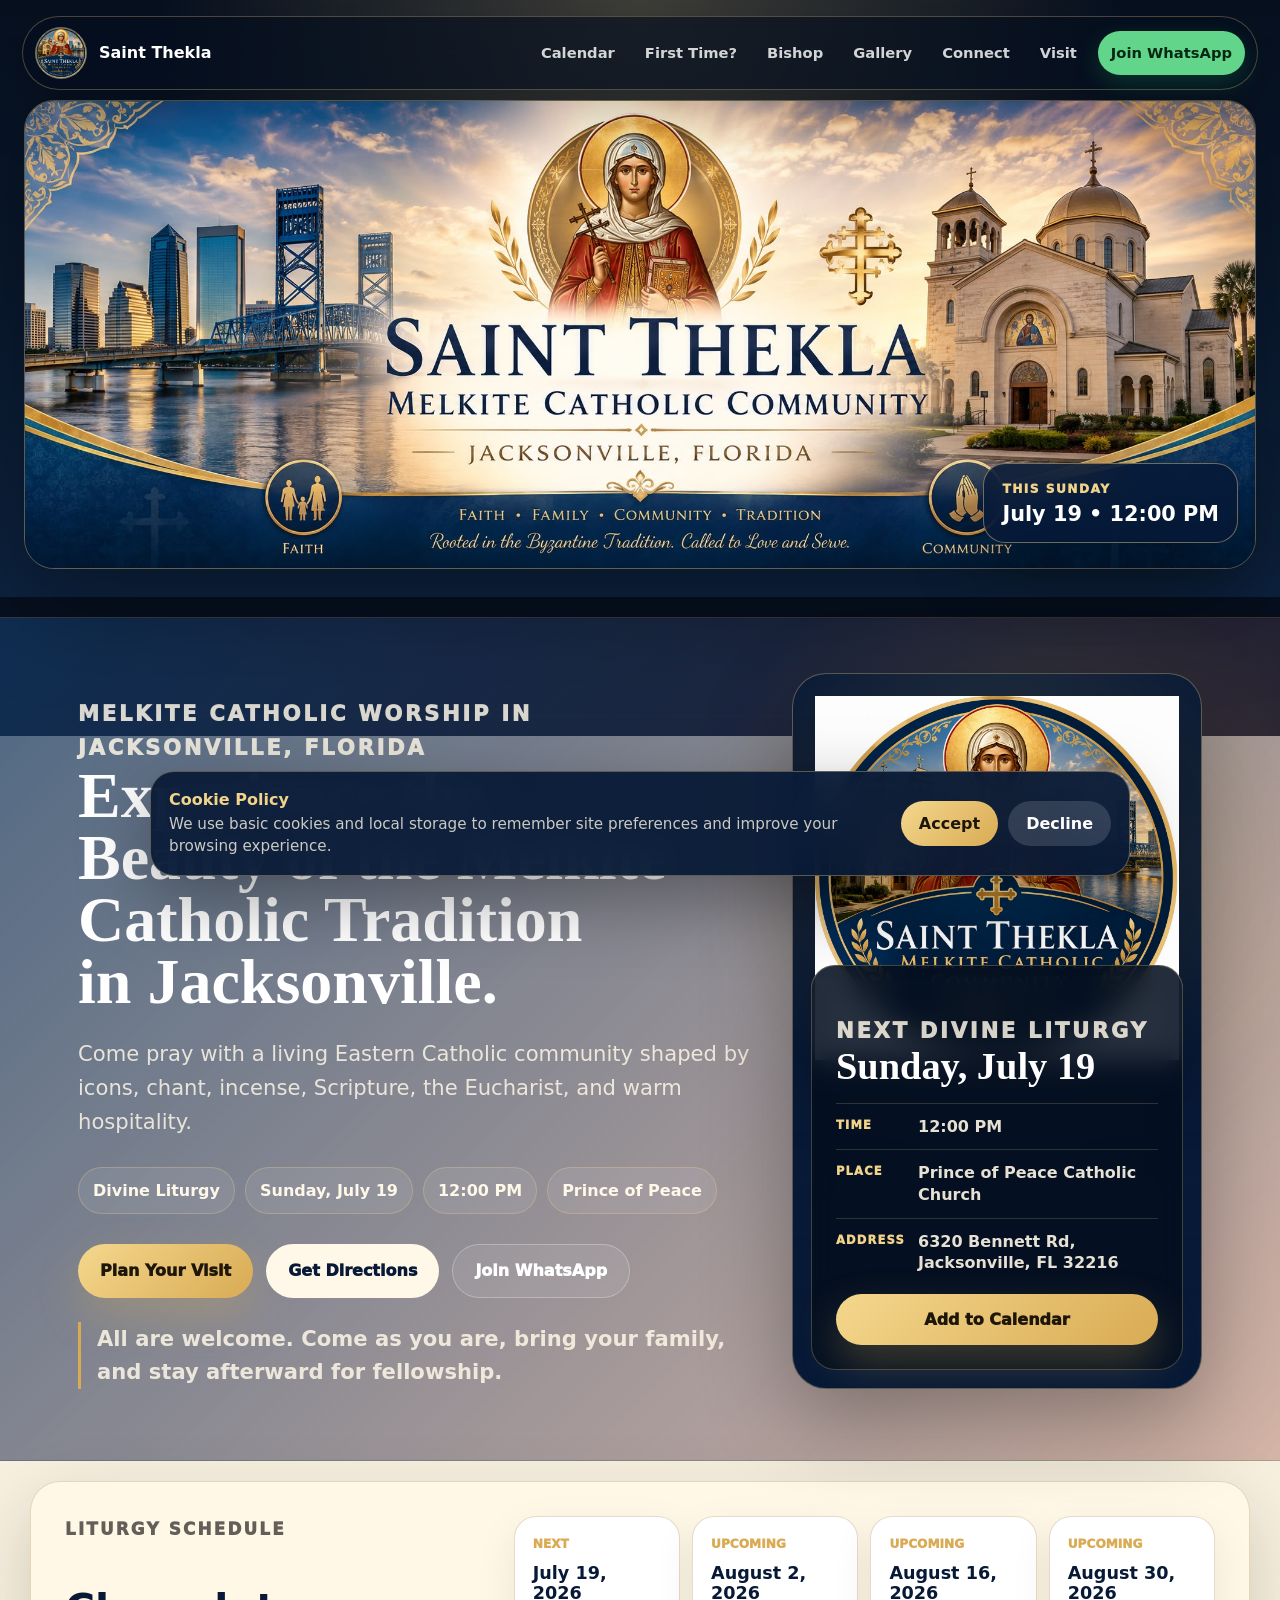
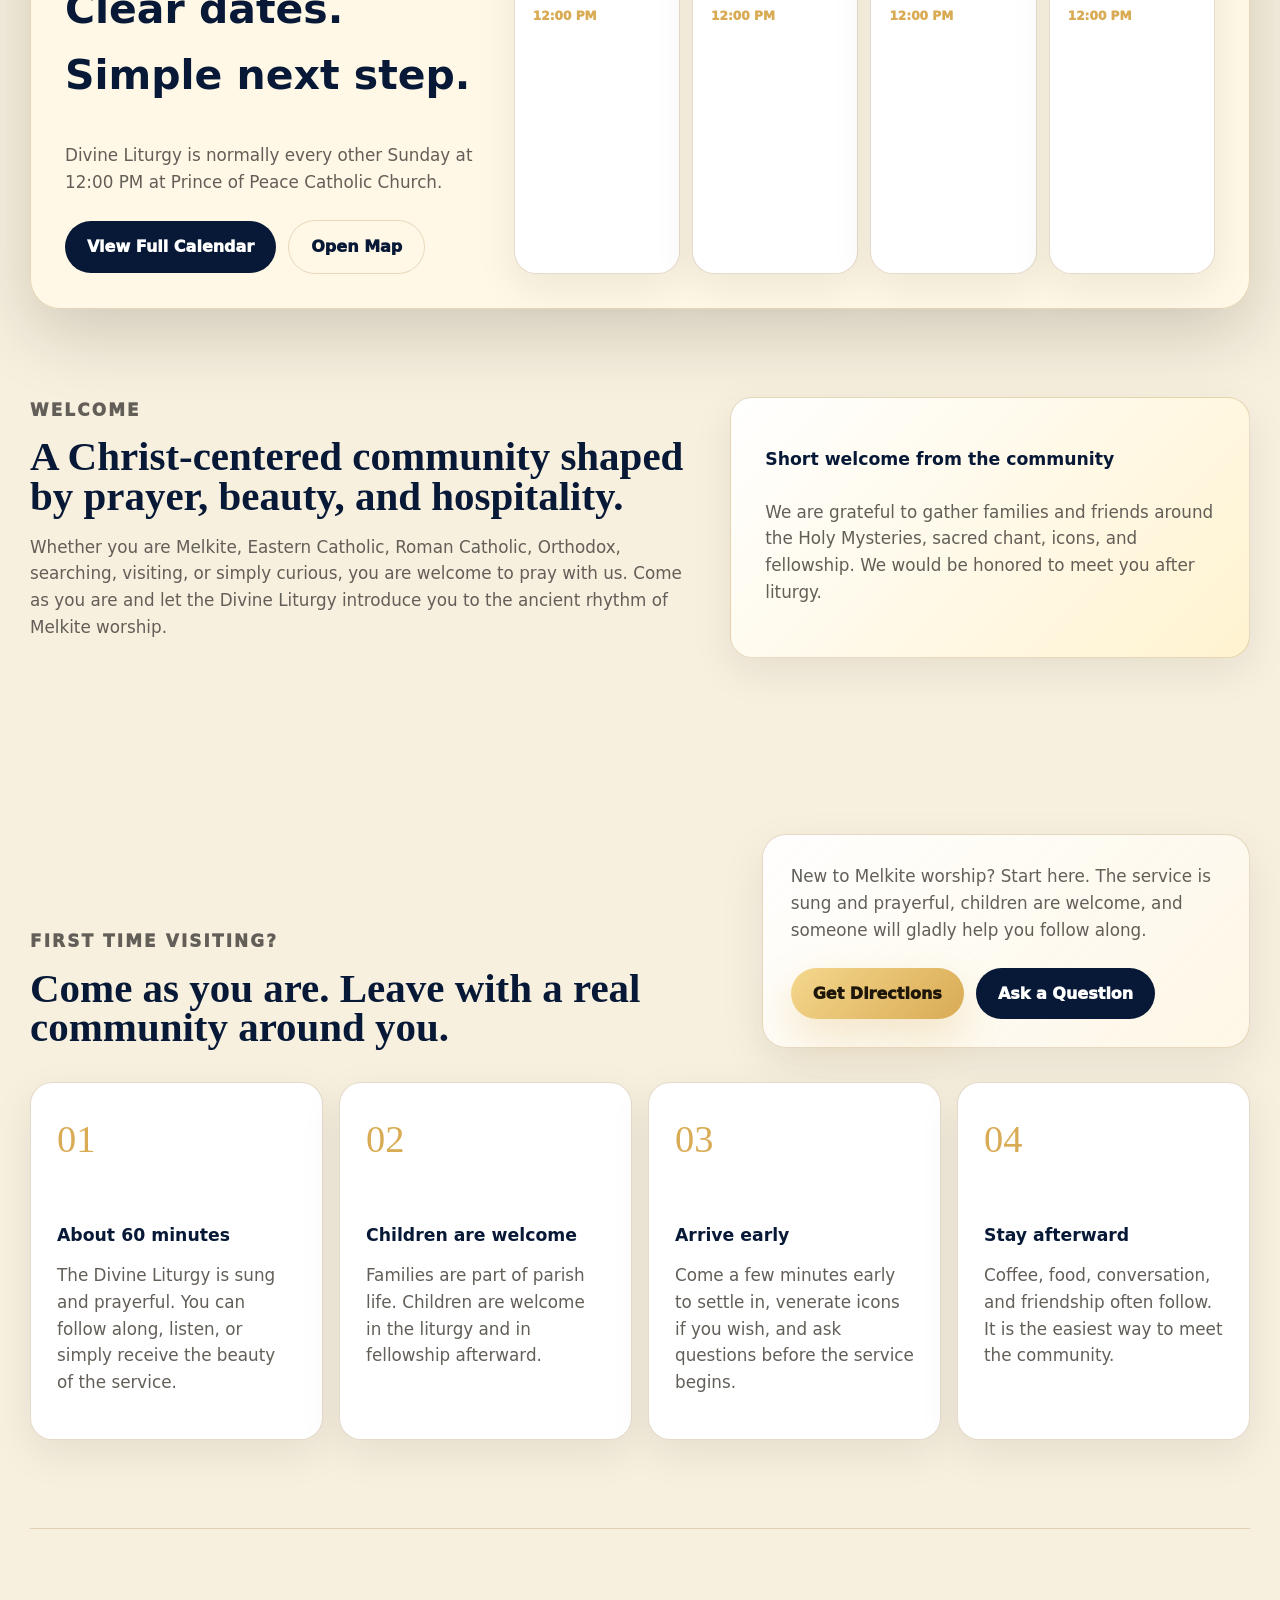
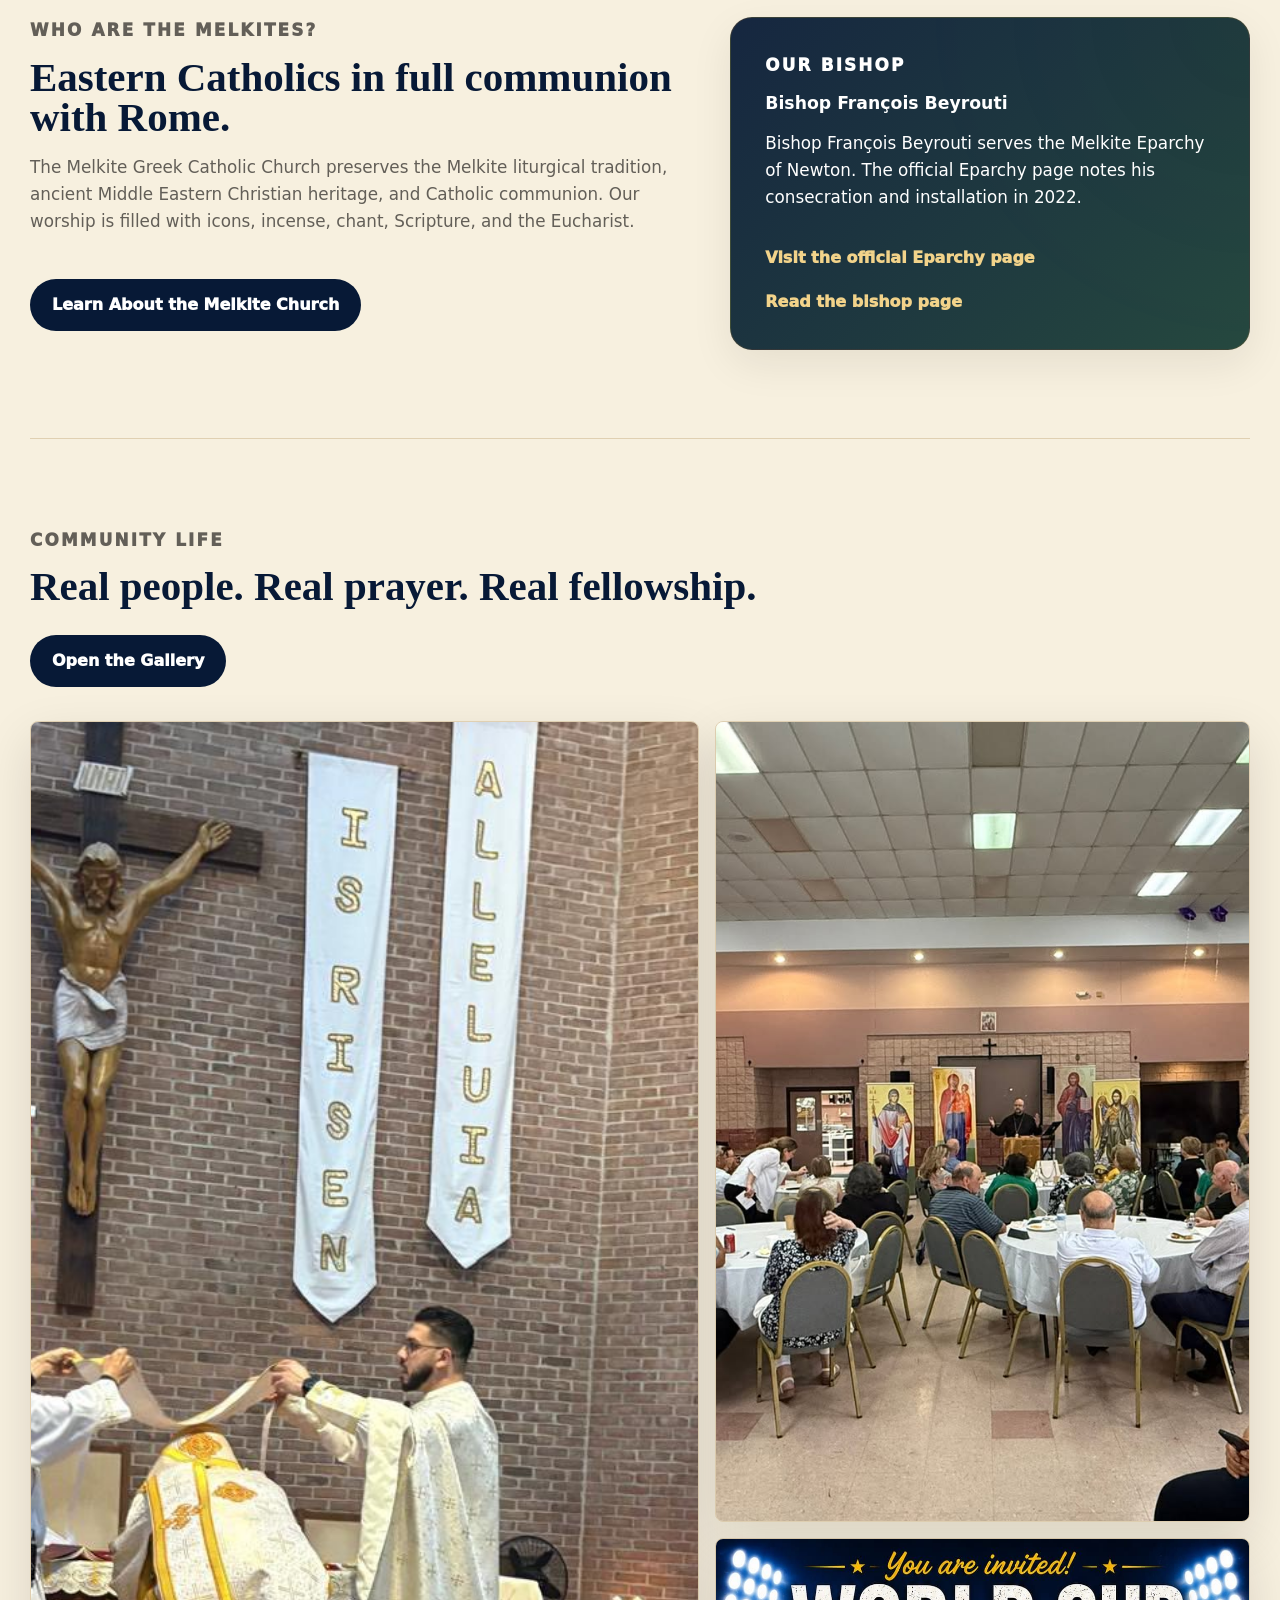
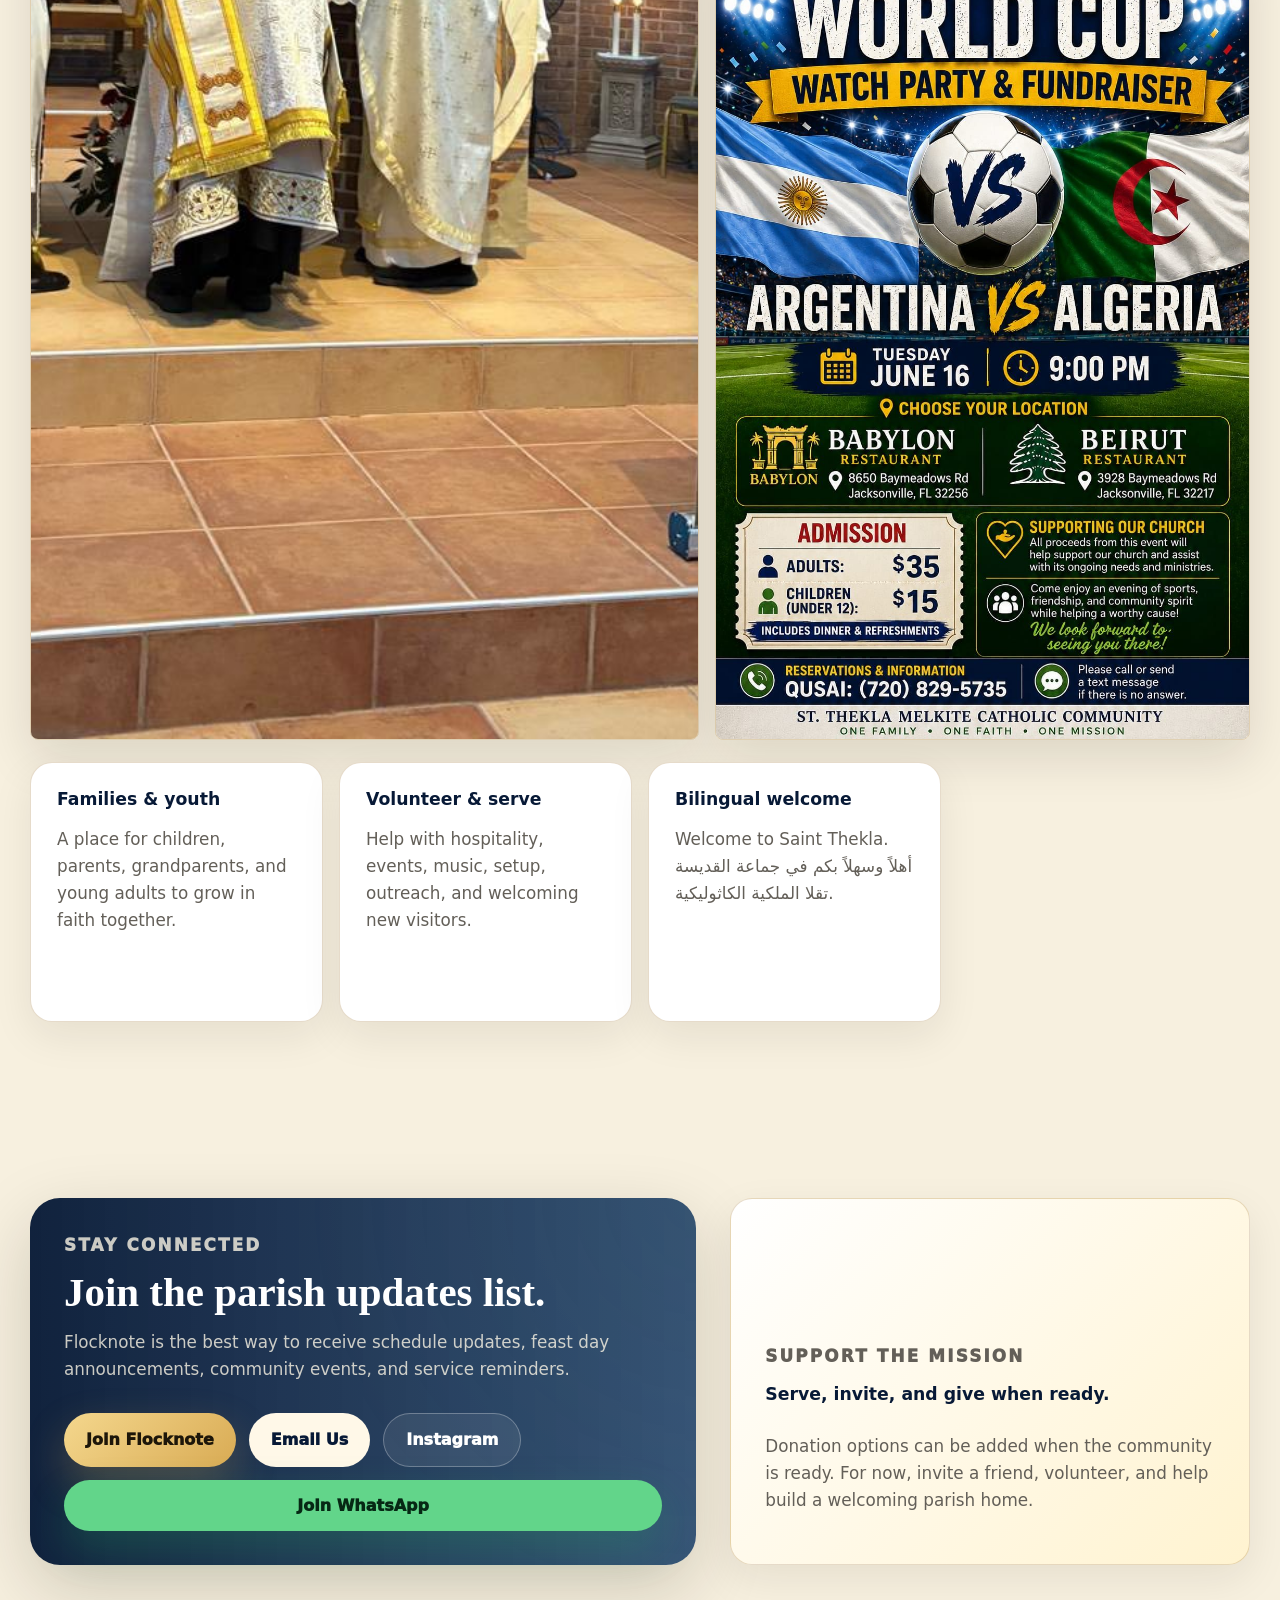
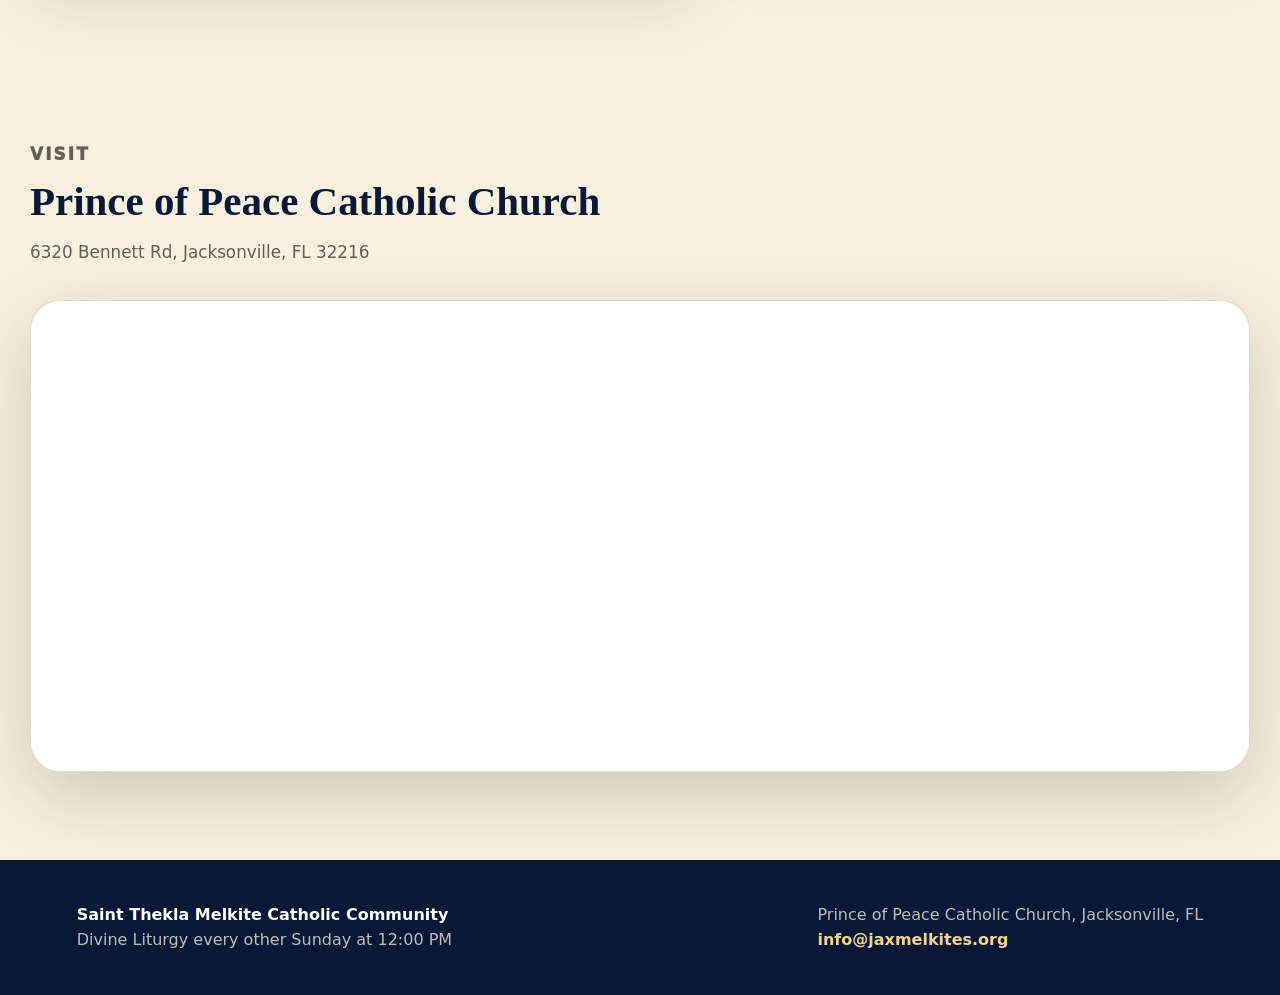
==== commit 09778f60: "Upgrade homepage design and conversion flow" ====
--- a/index.html
+++ b/index.html
@@ -40,57 +40,87 @@
     </header>
 
     <main id="home">
-      <section class="top-banner" aria-label="Saint Thekla Melkite Catholic Community banner">
+      <section class="top-banner cinematic-banner" aria-label="Saint Thekla Melkite Catholic Community banner">
         <img src="./assets/header-banner.jpg" alt="Saint Thekla Melkite Catholic Community in Jacksonville, Florida" />
-      </section>
-
-      <section class="hero">
+        <div class="banner-callout" aria-label="Next Divine Liturgy">
+          <span>This Sunday</span>
+          <strong>July 19 • 12:00 PM</strong>
+        </div>
+      </section>
+
+      <section class="hero cinematic-hero">
         <div class="hero-copy">
           <p class="eyebrow">Melkite Catholic worship in Jacksonville, Florida</p>
           <h1>Experience the Beauty of the Melkite Catholic Tradition in Jacksonville.</h1>
           <p>
-            Faith, family, community, and tradition rooted in the ancient Melkite Catholic Church and lived with a warm welcome in Jacksonville.
+            Come pray with a living Eastern Catholic community shaped by icons, chant, incense, Scripture, the Eucharist, and warm hospitality.
           </p>
           <div class="quick-facts" aria-label="Divine Liturgy quick facts">
             <span>Divine Liturgy</span>
-            <span>Every Other Sunday</span>
+            <span>Sunday, July 19</span>
             <span>12:00 PM</span>
-            <span>Jacksonville, FL</span>
+            <span>Prince of Peace</span>
           </div>
           <div class="hero-actions">
             <a class="button primary" href="#first-time">Plan Your Visit</a>
             <a class="button light" href="https://www.google.com/maps/search/?api=1&query=Prince%20of%20Peace%20Catholic%20Church%206320%20Bennett%20Rd%20Jacksonville%20FL%2032216" target="_blank" rel="noopener noreferrer">Get Directions</a>
-            <a class="button outline" href="https://jacksonvillemelk.flocknote.com/home" target="_blank" rel="noopener noreferrer">Join Flocknote</a>
-          </div>
-        </div>
+            <a class="button outline" href="https://chat.whatsapp.com/I6FyS9nunFM1bxBYqRGiij" target="_blank" rel="noopener noreferrer">Join WhatsApp</a>
+          </div>
+          <p class="hero-assurance">All are welcome. Come as you are, bring your family, and stay afterward for fellowship.</p>
+        </div>
+        <aside class="hero-spotlight" aria-label="Next Divine Liturgy details">
+          <img src="./assets/hero-emblem.jpg" alt="Saint Thekla Melkite Catholic Community icon emblem" />
+          <div class="next-liturgy-card">
+            <p class="eyebrow">Next Divine Liturgy</p>
+            <h2>Sunday, July 19</h2>
+            <dl>
+              <div>
+                <dt>Time</dt>
+                <dd>12:00 PM</dd>
+              </div>
+              <div>
+                <dt>Place</dt>
+                <dd>Prince of Peace Catholic Church</dd>
+              </div>
+              <div>
+                <dt>Address</dt>
+                <dd>6320 Bennett Rd, Jacksonville, FL 32216</dd>
+              </div>
+            </dl>
+            <a class="button primary" href="https://calendar.google.com/calendar/render?action=TEMPLATE&text=Saint%20Thekla%20Divine%20Liturgy&dates=20260719T160000Z/20260719T170000Z&details=Melkite%20Catholic%20Divine%20Liturgy%20with%20Saint%20Thekla%20Melkite%20Catholic%20Community.&location=Prince%20of%20Peace%20Catholic%20Church%2C%206320%20Bennett%20Rd%2C%20Jacksonville%2C%20FL%2032216" target="_blank" rel="noopener noreferrer">Add to Calendar</a>
+          </div>
+        </aside>
       </section>
 
       <section class="schedule-card" id="schedule">
         <div>
           <p class="eyebrow">Liturgy Schedule</p>
-          <h2>Every other Sunday at 12:00 PM</h2>
-          <p>Prince of Peace Catholic Church, 6320 Bennett Rd, Jacksonville, FL 32216.</p>
-          <a class="button dark compact-button" href="./calendar.html">View Full Calendar</a>
+          <h2>Clear dates. Simple next step.</h2>
+          <p>Divine Liturgy is normally every other Sunday at 12:00 PM at Prince of Peace Catholic Church.</p>
+          <div class="schedule-actions">
+            <a class="button dark compact-button" href="./calendar.html">View Full Calendar</a>
+            <a class="button cream compact-button" href="https://www.google.com/maps/search/?api=1&query=Prince%20of%20Peace%20Catholic%20Church%206320%20Bennett%20Rd%20Jacksonville%20FL%2032216" target="_blank" rel="noopener noreferrer">Open Map</a>
+          </div>
         </div>
         <div class="date-list" aria-label="Upcoming Divine Liturgy dates">
           <article>
             <span>Next</span>
-            <strong>June 21, 2026</strong>
-            <small>12:00 PM</small>
-          </article>
-          <article>
-            <span>Upcoming</span>
-            <strong>July 5, 2026</strong>
-            <small>12:00 PM</small>
-          </article>
-          <article>
-            <span>Upcoming</span>
             <strong>July 19, 2026</strong>
             <small>12:00 PM</small>
           </article>
           <article>
             <span>Upcoming</span>
             <strong>August 2, 2026</strong>
+            <small>12:00 PM</small>
+          </article>
+          <article>
+            <span>Upcoming</span>
+            <strong>August 16, 2026</strong>
+            <small>12:00 PM</small>
+          </article>
+          <article>
+            <span>Upcoming</span>
+            <strong>August 30, 2026</strong>
             <small>12:00 PM</small>
           </article>
         </div>
@@ -113,9 +143,18 @@
       </section>
 
       <section class="first-time" id="first-time">
-        <div class="section-heading">
-          <p class="eyebrow">First Time Visiting?</p>
-          <h2>What to expect at Divine Liturgy.</h2>
+        <div class="first-time-lead">
+          <div class="section-heading">
+            <p class="eyebrow">First Time Visiting?</p>
+            <h2>Come as you are. Leave with a real community around you.</h2>
+          </div>
+          <div class="visitor-path">
+            <p>New to Melkite worship? Start here. The service is sung and prayerful, children are welcome, and someone will gladly help you follow along.</p>
+            <div class="visitor-actions">
+              <a class="button primary" href="https://www.google.com/maps/search/?api=1&query=Prince%20of%20Peace%20Catholic%20Church%206320%20Bennett%20Rd%20Jacksonville%20FL%2032216" target="_blank" rel="noopener noreferrer">Get Directions</a>
+              <a class="button dark" href="mailto:info@jaxmelkites.org">Ask a Question</a>
+            </div>
+          </div>
         </div>
         <div class="expect-grid">
           <article>
@@ -164,8 +203,13 @@
       <section class="community-section">
         <div class="section-heading">
           <p class="eyebrow">Community Life</p>
-          <h2>Faith, family, service, and fellowship.</h2>
+          <h2>Real people. Real prayer. Real fellowship.</h2>
           <a class="button dark compact-button" href="./gallery.html">Open the Gallery</a>
+        </div>
+        <div class="community-showcase" aria-label="Saint Thekla community photos">
+          <img src="./assets/facebook-gallery/1313553120891350.jpg" alt="Saint Thekla community gathering" />
+          <img src="./assets/facebook-gallery/1313555674224428.jpg" alt="Saint Thekla liturgy and fellowship" />
+          <img src="./assets/facebook-gallery/1317263857186943.jpg" alt="Saint Thekla community life" />
         </div>
         <div class="community-grid">
           <article>
--- a/styles.css
+++ b/styles.css
@@ -35,6 +35,10 @@
     linear-gradient(180deg, #07101f 0, #07101f 46rem, var(--paper) 46rem);
   font-family: Inter, ui-sans-serif, system-ui, -apple-system, BlinkMacSystemFont, "Segoe UI", sans-serif;
   line-height: 1.6;
+}
+
+.gallery-page {
+  background: var(--paper);
 }
 
 a {
@@ -136,6 +140,7 @@
 }
 
 .top-banner {
+  position: relative;
   padding: 100px 24px 28px;
   background:
     radial-gradient(circle at 50% 0%, rgba(242, 211, 138, 0.24), transparent 30rem),
@@ -150,9 +155,45 @@
   box-shadow: 0 34px 100px rgba(0, 0, 0, 0.36);
 }
 
+.banner-callout {
+  position: absolute;
+  right: max(42px, calc((100vw - 1520px) / 2 + 42px));
+  bottom: 54px;
+  max-width: min(330px, calc(100% - 72px));
+  padding: 16px 18px;
+  border: 1px solid rgba(242, 211, 138, 0.44);
+  border-radius: 22px;
+  color: white;
+  background: rgba(7, 25, 54, 0.84);
+  box-shadow: 0 24px 70px rgba(0, 0, 0, 0.34);
+  backdrop-filter: blur(16px);
+}
+
+.banner-callout span,
+.banner-callout strong {
+  display: block;
+}
+
+.banner-callout span {
+  color: var(--gold-light);
+  font-size: 0.76rem;
+  font-weight: 950;
+  letter-spacing: 0.12em;
+  text-transform: uppercase;
+}
+
+.banner-callout strong {
+  margin-top: 3px;
+  font-size: 1.3rem;
+  line-height: 1.12;
+}
+
 .hero {
   position: relative;
-  display: block;
+  display: grid;
+  grid-template-columns: minmax(0, 1fr) minmax(320px, 410px);
+  gap: 34px;
+  align-items: center;
   width: min(1220px, calc(100% - 40px));
   margin: 0 auto;
   padding: 76px 48px 92px;
@@ -171,6 +212,10 @@
     linear-gradient(135deg, rgba(18, 56, 100, 0.76), rgba(142, 47, 36, 0.3));
 }
 
+.hero-copy {
+  min-width: 0;
+}
+
 .eyebrow {
   margin: 0 0 14px;
   color: var(--gold-light);
@@ -190,16 +235,22 @@
 }
 
 .hero h1 {
-  max-width: 1120px;
-  font-size: clamp(2.6rem, 5.6vw, 5.76rem);
+  max-width: 780px;
+  font-size: clamp(2.65rem, 5vw, 5.3rem);
   text-wrap: balance;
 }
 
 .hero p {
-  max-width: 980px;
+  max-width: 720px;
   margin: 24px 0 0;
   color: rgba(255, 248, 232, 0.84);
   font-size: clamp(1.05rem, 1.8vw, 1.32rem);
+}
+
+.hero-assurance {
+  padding-left: 16px;
+  border-left: 3px solid var(--gold);
+  font-weight: 750;
 }
 
 .quick-facts {
@@ -257,6 +308,12 @@
   background: rgba(255, 255, 255, 0.08);
 }
 
+.button.cream {
+  color: var(--navy);
+  border: 1px solid rgba(151, 104, 34, 0.22);
+  background: rgba(255, 248, 232, 0.8);
+}
+
 .button.whatsapp-button {
   flex-basis: 100%;
   color: #062814;
@@ -277,6 +334,85 @@
 
 .compact-button {
   margin-top: 22px;
+}
+
+.hero-spotlight {
+  position: relative;
+  align-self: stretch;
+  display: grid;
+  align-content: end;
+  min-height: 560px;
+  overflow: hidden;
+  border: 1px solid rgba(242, 211, 138, 0.34);
+  border-radius: 34px;
+  background:
+    radial-gradient(circle at center 24%, rgba(242, 211, 138, 0.2), transparent 18rem),
+    linear-gradient(180deg, rgba(7, 25, 54, 0.42), rgba(7, 25, 54, 0.98)),
+    #071936;
+  box-shadow: 0 30px 90px rgba(0, 0, 0, 0.32);
+}
+
+.hero-spotlight > img {
+  position: absolute;
+  inset: 22px 22px auto;
+  width: calc(100% - 44px);
+  aspect-ratio: 1;
+  object-fit: contain;
+  filter: drop-shadow(0 22px 34px rgba(0, 0, 0, 0.34));
+}
+
+.next-liturgy-card {
+  position: relative;
+  z-index: 1;
+  margin: 250px 18px 18px;
+  padding: 24px;
+  border: 1px solid rgba(242, 211, 138, 0.26);
+  border-radius: 24px;
+  color: white;
+  background: rgba(4, 14, 31, 0.86);
+  backdrop-filter: blur(14px);
+}
+
+.next-liturgy-card h2 {
+  margin: 0 0 18px;
+  color: white;
+  font-family: Georgia, "Times New Roman", serif;
+  font-size: clamp(2rem, 3vw, 3.2rem);
+  line-height: 0.96;
+}
+
+.next-liturgy-card dl {
+  display: grid;
+  gap: 12px;
+  margin: 0;
+}
+
+.next-liturgy-card dl div {
+  display: grid;
+  grid-template-columns: 70px 1fr;
+  gap: 12px;
+  padding-top: 12px;
+  border-top: 1px solid rgba(242, 211, 138, 0.18);
+}
+
+.next-liturgy-card dt {
+  color: var(--gold-light);
+  font-size: 0.72rem;
+  font-weight: 950;
+  letter-spacing: 0.1em;
+  text-transform: uppercase;
+}
+
+.next-liturgy-card dd {
+  margin: 0;
+  color: rgba(255, 248, 232, 0.9);
+  font-weight: 850;
+  line-height: 1.35;
+}
+
+.next-liturgy-card .button {
+  width: 100%;
+  margin-top: 20px;
 }
 
 .schedule-card,
@@ -362,6 +498,20 @@
   line-height: 1.15;
 }
 
+.schedule-actions,
+.visitor-actions {
+  display: flex;
+  flex-wrap: wrap;
+  gap: 12px;
+  align-items: center;
+  margin-top: 24px;
+}
+
+.schedule-actions .button,
+.visitor-actions .button {
+  margin-top: 0;
+}
+
 .welcome-section,
 .melkite-section,
 .connect-section {
@@ -402,6 +552,32 @@
   margin-bottom: 34px;
 }
 
+.first-time-lead {
+  display: grid;
+  grid-template-columns: minmax(0, 1fr) minmax(280px, 0.7fr);
+  gap: 34px;
+  align-items: end;
+  margin-bottom: 34px;
+}
+
+.first-time-lead .section-heading {
+  margin-bottom: 0;
+}
+
+.visitor-path {
+  padding: 28px;
+  border: 1px solid var(--line);
+  border-radius: 24px;
+  background: linear-gradient(135deg, rgba(255, 255, 255, 0.94), rgba(255, 248, 232, 0.82));
+  box-shadow: 0 16px 46px rgba(27, 20, 12, 0.08);
+}
+
+.visitor-path p {
+  margin: 0;
+  color: var(--muted);
+  font-size: 1.05rem;
+}
+
 .expect-grid,
 .community-grid {
   display: grid;
@@ -447,6 +623,32 @@
   font-weight: 950;
 }
 
+.community-section {
+  position: relative;
+}
+
+.community-showcase {
+  display: grid;
+  grid-template-columns: 1.25fr 1fr;
+  grid-template-rows: repeat(2, minmax(190px, 1fr));
+  gap: 16px;
+  margin: 0 0 22px;
+}
+
+.community-showcase img {
+  width: 100%;
+  height: 100%;
+  min-height: 190px;
+  object-fit: cover;
+  border: 1px solid var(--line);
+  border-radius: 8px;
+  box-shadow: 0 18px 50px rgba(27, 20, 12, 0.12);
+}
+
+.community-showcase img:first-child {
+  grid-row: 1 / 3;
+}
+
 .connect-card {
   border-radius: 30px;
   color: white;
@@ -510,7 +712,6 @@
 
 .calendar-page-section,
 .gallery-page-section,
-.gallery-tools,
 .bishop-detail {
   width: min(1220px, calc(100% - 40px));
   margin: 0 auto;
@@ -572,8 +773,7 @@
   box-shadow: var(--shadow);
 }
 
-.bishop-detail-copy h2,
-.gallery-tools h2 {
+.bishop-detail-copy h2 {
   margin: 0 0 20px;
   color: var(--navy);
   font-family: Georgia, "Times New Roman", serif;
@@ -581,79 +781,265 @@
   line-height: 0.98;
 }
 
-.bishop-detail-copy p,
-.gallery-tools p,
-.gallery-tools li {
+.bishop-detail-copy p {
   color: var(--muted);
   font-size: 1.05rem;
 }
 
-.gallery-tools {
-  display: grid;
-  grid-template-columns: 1fr 0.8fr;
-  gap: 24px;
-  align-items: stretch;
-}
-
-.gallery-tools > div,
-.gallery-tools ol {
+.gallery-hero {
+  position: relative;
+  display: flex;
+  align-items: flex-end;
+  min-height: min(760px, 82dvh);
+  padding: 170px max(20px, calc((100vw - 1220px) / 2)) 72px;
+  color: white;
+  background:
+    linear-gradient(180deg, rgba(2, 9, 22, 0.3), rgba(2, 9, 22, 0.54) 48%, rgba(2, 9, 22, 0.92)),
+    url("./assets/gallery-hero.jpg") center 42% / cover no-repeat;
+  border-bottom: 1px solid rgba(242, 211, 138, 0.38);
+}
+
+.gallery-hero-copy {
+  max-width: 820px;
+}
+
+.gallery-hero h1 {
   margin: 0;
+  font-family: Georgia, "Times New Roman", serif;
+  font-size: clamp(3rem, 7vw, 6.4rem);
+  line-height: 0.92;
+}
+
+.gallery-hero-copy > p:not(.eyebrow) {
+  max-width: 700px;
+  margin: 22px 0 0;
+  color: rgba(255, 248, 232, 0.88);
+  font-size: 1.15rem;
+}
+
+.gallery-hero-actions {
+  display: flex;
+  flex-wrap: wrap;
+  gap: 18px;
+  align-items: center;
+  margin-top: 28px;
+}
+
+.gallery-hero-actions span {
+  color: rgba(255, 248, 232, 0.78);
+  font-weight: 800;
+}
+
+.gallery-section-heading {
+  display: grid;
+  grid-template-columns: minmax(0, 1fr) minmax(260px, 0.65fr);
+  gap: 40px;
+  align-items: end;
+  margin-bottom: 34px;
+  padding-bottom: 30px;
+  border-bottom: 1px solid var(--line);
+}
+
+.gallery-section-heading h2 {
+  max-width: 760px;
+  margin: 0;
+  color: var(--navy);
+  font-family: Georgia, "Times New Roman", serif;
+  font-size: clamp(2rem, 4.4vw, 4.2rem);
+  line-height: 0.98;
+}
+
+.gallery-section-heading > p {
+  margin: 0;
+  color: var(--muted);
+  line-height: 1.7;
+}
+
+.facebook-gallery {
+  columns: 3 280px;
+  column-gap: 16px;
+}
+
+.gallery-photo {
+  display: block;
+  width: 100%;
+  margin: 0 0 16px;
+  padding: 0;
+  overflow: hidden;
+  border: 1px solid var(--line);
+  border-radius: 8px;
+  background: white;
+  box-shadow: 0 14px 42px rgba(27, 20, 12, 0.08);
+  break-inside: avoid;
+  color: inherit;
+  font: inherit;
+  text-align: left;
+  cursor: zoom-in;
+  transition: transform 180ms ease, box-shadow 180ms ease;
+}
+
+.gallery-photo:hover {
+  transform: translateY(-3px);
+  box-shadow: 0 20px 54px rgba(27, 20, 12, 0.14);
+}
+
+.gallery-photo:focus-visible {
+  outline: 3px solid var(--gold);
+  outline-offset: 3px;
+}
+
+.gallery-photo img {
+  width: 100%;
+  height: auto;
+}
+
+.gallery-photo-details {
+  display: block;
+  padding: 14px 16px 16px;
+  color: var(--navy);
+}
+
+.gallery-photo-details strong {
+  display: -webkit-box;
+  overflow: hidden;
+  font-size: 0.95rem;
+  line-height: 1.35;
+  -webkit-box-orient: vertical;
+  -webkit-line-clamp: 2;
+  unicode-bidi: plaintext;
+}
+
+.gallery-photo-details time {
+  display: block;
+  margin-top: 8px;
+  color: var(--muted);
+  font-size: 0.78rem;
+  font-weight: 800;
+  text-transform: uppercase;
+}
+
+.gallery-loading {
+  margin: 0;
+  color: var(--muted);
+  font-weight: 800;
+}
+
+.gallery-empty {
+  display: block;
   padding: 34px;
   border: 1px solid var(--line);
-  border-radius: 30px;
-  background: rgba(255, 248, 232, 0.96);
-  box-shadow: var(--shadow);
-}
-
-.gallery-tools code {
-  color: var(--navy);
-  font-weight: 800;
-}
-
-.gallery-tools li + li {
-  margin-top: 12px;
-}
-
-.facebook-gallery {
-  display: grid;
-  grid-template-columns: repeat(3, 1fr);
-  gap: 18px;
-}
-
-.gallery-photo {
-  display: grid;
-  overflow: hidden;
-  min-height: 320px;
-  border: 1px solid var(--line);
-  border-radius: 24px;
+  border-radius: 8px;
   background: white;
-  box-shadow: 0 14px 42px rgba(27, 20, 12, 0.08);
-}
-
-.gallery-photo img {
-  width: 100%;
-  aspect-ratio: 4 / 3;
-  object-fit: cover;
-}
-
-.gallery-photo span {
-  display: block;
-  padding: 18px;
-  color: var(--navy);
-  font-weight: 850;
-}
-
-.gallery-empty {
-  grid-column: 1 / -1;
-  padding: 34px;
-  border: 1px solid var(--line);
-  border-radius: 24px;
-  background: white;
+  break-inside: avoid;
 }
 
 .gallery-empty h3 {
   margin: 0 0 10px;
   color: var(--navy);
+}
+
+.gallery-open {
+  overflow: hidden;
+}
+
+.gallery-lightbox[hidden] {
+  display: none;
+}
+
+.gallery-lightbox {
+  position: fixed;
+  inset: 0;
+  z-index: 110;
+  display: grid;
+  place-items: center;
+  padding: 24px;
+  background: rgba(2, 9, 22, 0.92);
+  backdrop-filter: blur(12px);
+}
+
+.gallery-lightbox-dialog {
+  position: relative;
+  width: min(1180px, 100%);
+  max-height: calc(100dvh - 48px);
+}
+
+.gallery-lightbox figure {
+  display: grid;
+  grid-template-columns: minmax(0, 1fr) minmax(260px, 330px);
+  max-height: calc(100dvh - 48px);
+  margin: 0;
+  overflow: hidden;
+  border: 1px solid rgba(242, 211, 138, 0.32);
+  border-radius: 8px;
+  background: #071936;
+  box-shadow: 0 30px 90px rgba(0, 0, 0, 0.48);
+}
+
+.gallery-lightbox figure > img {
+  width: 100%;
+  height: 100%;
+  max-height: calc(100dvh - 48px);
+  object-fit: contain;
+  background: #020916;
+}
+
+.gallery-lightbox figcaption {
+  overflow: auto;
+  padding: 30px;
+  border-left: 1px solid rgba(242, 211, 138, 0.2);
+  color: rgba(255, 248, 232, 0.82);
+}
+
+.gallery-lightbox figcaption time {
+  color: var(--gold-light);
+  font-size: 0.78rem;
+  font-weight: 900;
+  text-transform: uppercase;
+}
+
+.gallery-lightbox figcaption p {
+  margin: 16px 0 24px;
+  color: white;
+  line-height: 1.65;
+  unicode-bidi: plaintext;
+}
+
+.gallery-lightbox-close,
+.gallery-lightbox-nav {
+  position: absolute;
+  z-index: 2;
+  display: grid;
+  place-items: center;
+  border: 1px solid rgba(255, 255, 255, 0.24);
+  border-radius: 50%;
+  color: white;
+  background: rgba(7, 25, 54, 0.88);
+  font: inherit;
+  cursor: pointer;
+}
+
+.gallery-lightbox-close {
+  top: 12px;
+  right: 12px;
+  width: 42px;
+  height: 42px;
+  font-size: 1.45rem;
+}
+
+.gallery-lightbox-nav {
+  top: 50%;
+  width: 46px;
+  height: 46px;
+  font-size: 1.3rem;
+  transform: translateY(-50%);
+}
+
+.gallery-lightbox-nav.previous {
+  left: 12px;
+}
+
+.gallery-lightbox-nav.next {
+  right: 342px;
 }
 
 .site-footer {
@@ -705,6 +1091,82 @@
   transform: translateY(0);
 }
 
+body.has-event-popup {
+  overflow: hidden;
+}
+
+.event-popup {
+  position: fixed;
+  inset: 0;
+  z-index: 120;
+  display: grid;
+  place-items: center;
+  padding: 18px;
+  background: rgba(3, 13, 29, 0.72);
+  opacity: 0;
+  backdrop-filter: blur(14px);
+  transition: opacity 180ms ease;
+}
+
+.event-popup.is-visible {
+  opacity: 1;
+}
+
+.event-popup.is-hiding {
+  opacity: 0;
+}
+
+.event-popup-dialog {
+  position: relative;
+  width: min(680px, 100%);
+  max-height: calc(100vh - 36px);
+  overflow: hidden;
+  border: 1px solid rgba(242, 211, 138, 0.5);
+  border-radius: 24px;
+  background: white;
+  box-shadow: 0 30px 90px rgba(0, 0, 0, 0.48);
+  transform: translateY(12px) scale(0.98);
+  transition: transform 180ms ease;
+}
+
+.event-popup.is-visible .event-popup-dialog {
+  transform: translateY(0) scale(1);
+}
+
+.event-popup-image {
+  display: block;
+  width: 100%;
+  max-height: calc(100vh - 36px);
+  object-fit: contain;
+  background: white;
+}
+
+.event-popup-close {
+  position: absolute;
+  top: 12px;
+  right: 12px;
+  z-index: 2;
+  display: grid;
+  place-items: center;
+  width: 42px;
+  height: 42px;
+  border: 1px solid rgba(242, 211, 138, 0.52);
+  border-radius: 50%;
+  color: white;
+  background: rgba(7, 25, 54, 0.88);
+  box-shadow: 0 12px 30px rgba(0, 0, 0, 0.28);
+  font: inherit;
+  font-size: 1.75rem;
+  font-weight: 700;
+  line-height: 1;
+  cursor: pointer;
+}
+
+.event-popup-close:focus-visible {
+  outline: 3px solid var(--gold-light);
+  outline-offset: 3px;
+}
+
 .cookie-banner {
   position: fixed;
   left: 24px;
@@ -773,20 +1235,32 @@
 }
 
 @media (max-width: 980px) {
+  .hero,
+  .first-time-lead {
+    grid-template-columns: 1fr;
+  }
+
   .schedule-card,
   .welcome-section,
   .melkite-section,
   .connect-section,
   .bishop-detail,
-  .gallery-tools {
+  .gallery-section-heading {
     grid-template-columns: 1fr;
   }
 
   .date-list,
   .expect-grid,
-  .community-grid,
+  .community-grid {
+    grid-template-columns: repeat(2, 1fr);
+  }
+
+  .hero-spotlight {
+    min-height: 520px;
+  }
+
   .facebook-gallery {
-    grid-template-columns: repeat(2, 1fr);
+    columns: 2;
   }
 
 }
@@ -861,6 +1335,15 @@
     box-shadow: 0 18px 48px rgba(0, 0, 0, 0.28);
   }
 
+  .banner-callout {
+    position: static;
+    width: 100%;
+    max-width: none;
+    margin: 10px auto 0;
+    padding: 12px 14px;
+    border-radius: 16px;
+  }
+
   .hero {
     display: block;
     width: calc(100% - 24px);
@@ -880,6 +1363,30 @@
   .hero-copy {
     width: 100%;
     padding: 0 18px 22px;
+  }
+
+  .hero-spotlight {
+    min-height: auto;
+    margin: 0 14px 14px;
+    border-radius: 24px;
+  }
+
+  .hero-spotlight > img {
+    position: relative;
+    inset: auto;
+    width: min(250px, 72%);
+    margin: 18px auto 0;
+  }
+
+  .next-liturgy-card {
+    margin: 10px 12px 12px;
+    padding: 18px;
+    border-radius: 18px;
+  }
+
+  .next-liturgy-card dl div {
+    grid-template-columns: 1fr;
+    gap: 4px;
   }
 
   .hero .eyebrow {
@@ -902,7 +1409,6 @@
   .subpage-hero,
   .calendar-page-section,
   .gallery-page-section,
-  .gallery-tools,
   .bishop-detail {
     width: calc(100% - 24px);
     padding: 58px 0;
@@ -953,8 +1459,7 @@
   .section-copy h2,
   .section-heading h2,
   .connect-card h2,
-  .bishop-detail-copy h2,
-  .gallery-tools h2 {
+  .bishop-detail-copy h2 {
     font-size: clamp(1.6rem, 8vw, 2.4rem);
     line-height: 1.02;
   }
@@ -962,8 +1467,96 @@
   .date-list,
   .expect-grid,
   .community-grid,
+  .community-showcase {
+    grid-template-columns: 1fr;
+  }
+
+  .community-showcase {
+    grid-template-rows: none;
+  }
+
+  .community-showcase img,
+  .community-showcase img:first-child {
+    grid-row: auto;
+    height: auto;
+    min-height: 0;
+    aspect-ratio: 16 / 10;
+  }
+
+  .gallery-hero {
+    min-height: 74dvh;
+    padding: 130px 20px 42px;
+    background-position: 54% center;
+  }
+
+  .gallery-hero h1 {
+    font-size: clamp(2.8rem, 14vw, 4.8rem);
+  }
+
+  .gallery-hero-copy > p:not(.eyebrow) {
+    font-size: 1rem;
+  }
+
+  .gallery-hero-actions {
+    display: grid;
+    grid-template-columns: 1fr;
+    gap: 12px;
+  }
+
+  .gallery-hero-actions span {
+    text-align: center;
+  }
+
+  .gallery-section-heading {
+    grid-template-columns: 1fr;
+    gap: 18px;
+    margin-bottom: 24px;
+    padding-bottom: 22px;
+  }
+
+  .gallery-section-heading h2 {
+    font-size: clamp(2rem, 10vw, 3rem);
+  }
+
   .facebook-gallery {
+    columns: 1;
+  }
+
+  .gallery-lightbox {
+    padding: 0;
+  }
+
+  .gallery-lightbox-dialog,
+  .gallery-lightbox figure {
+    width: 100%;
+    max-height: 100dvh;
+  }
+
+  .gallery-lightbox figure {
     grid-template-columns: 1fr;
+    height: 100dvh;
+    border: 0;
+    border-radius: 0;
+  }
+
+  .gallery-lightbox figure > img {
+    height: 62dvh;
+    max-height: 62dvh;
+  }
+
+  .gallery-lightbox figcaption {
+    max-height: 38dvh;
+    padding: 22px;
+    border-top: 1px solid rgba(242, 211, 138, 0.2);
+    border-left: 0;
+  }
+
+  .gallery-lightbox-nav {
+    top: 31dvh;
+  }
+
+  .gallery-lightbox-nav.next {
+    right: 12px;
   }
 
   .expect-grid article {
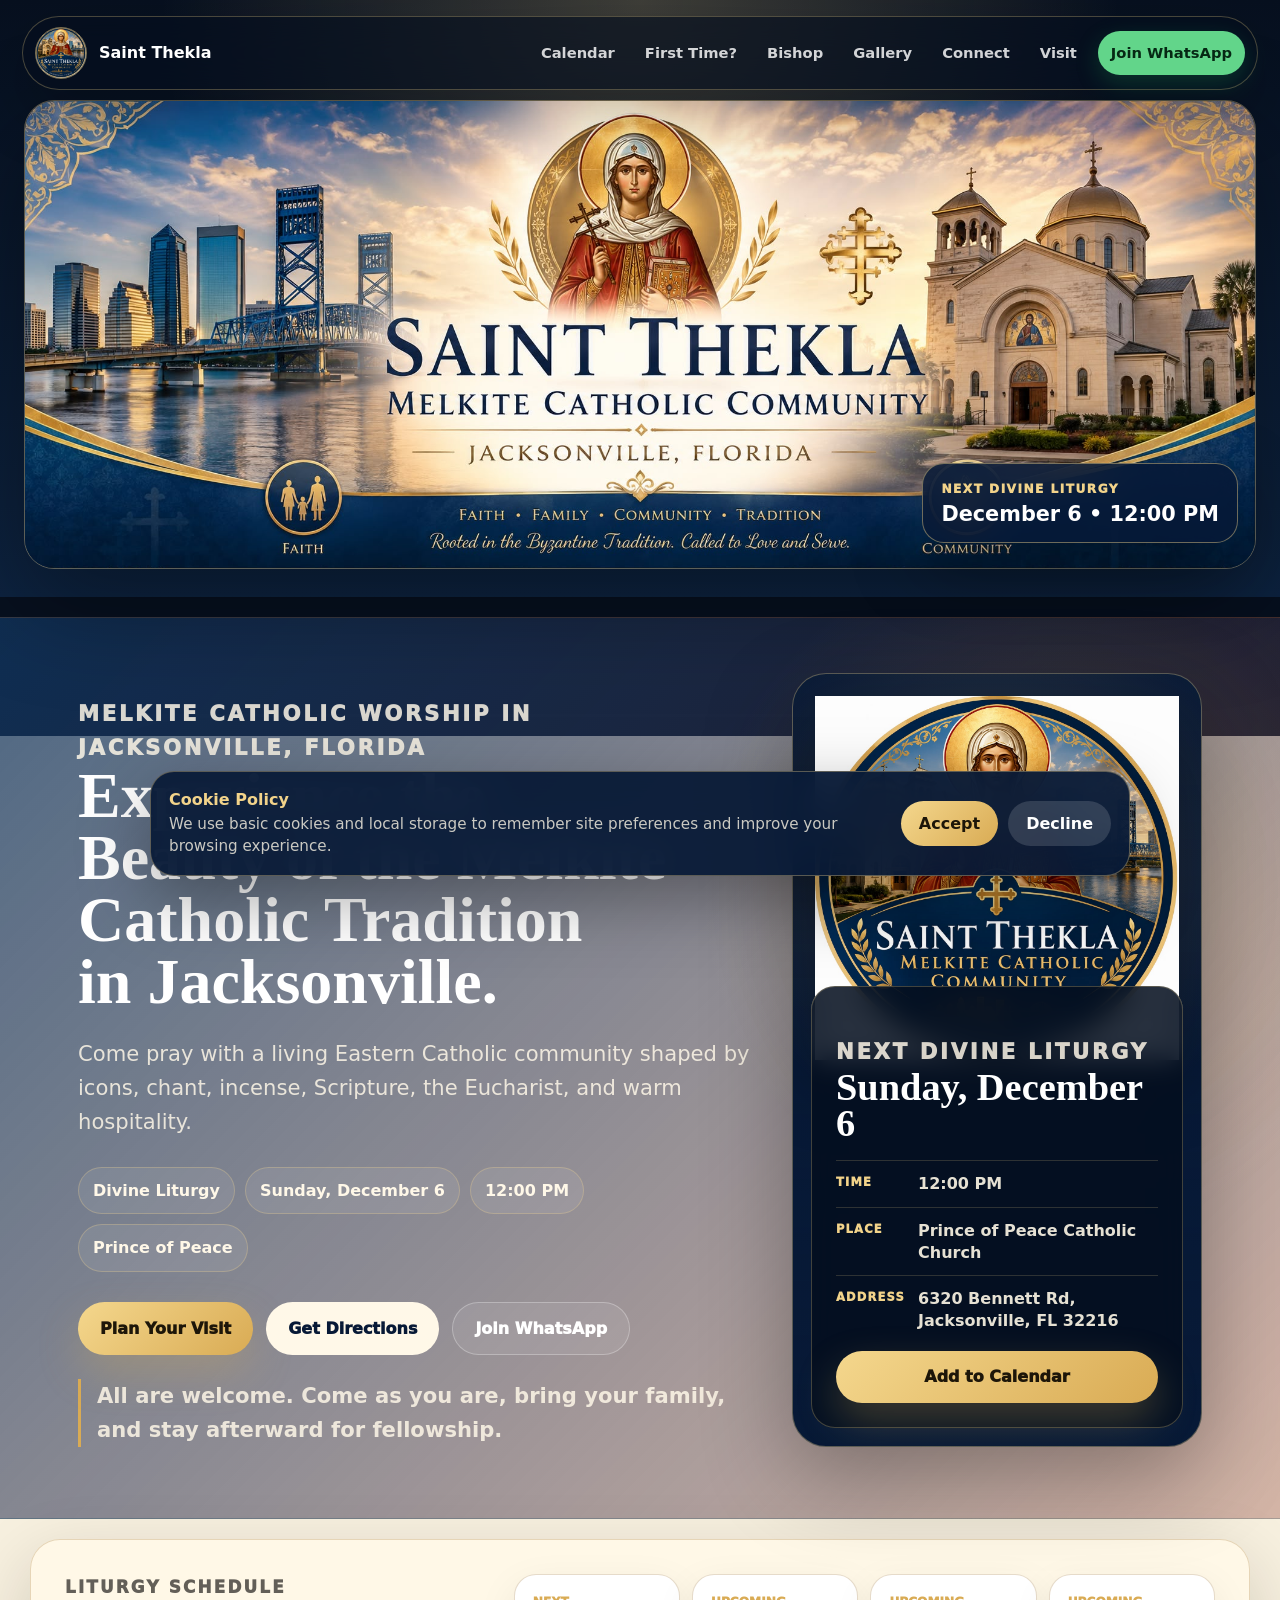
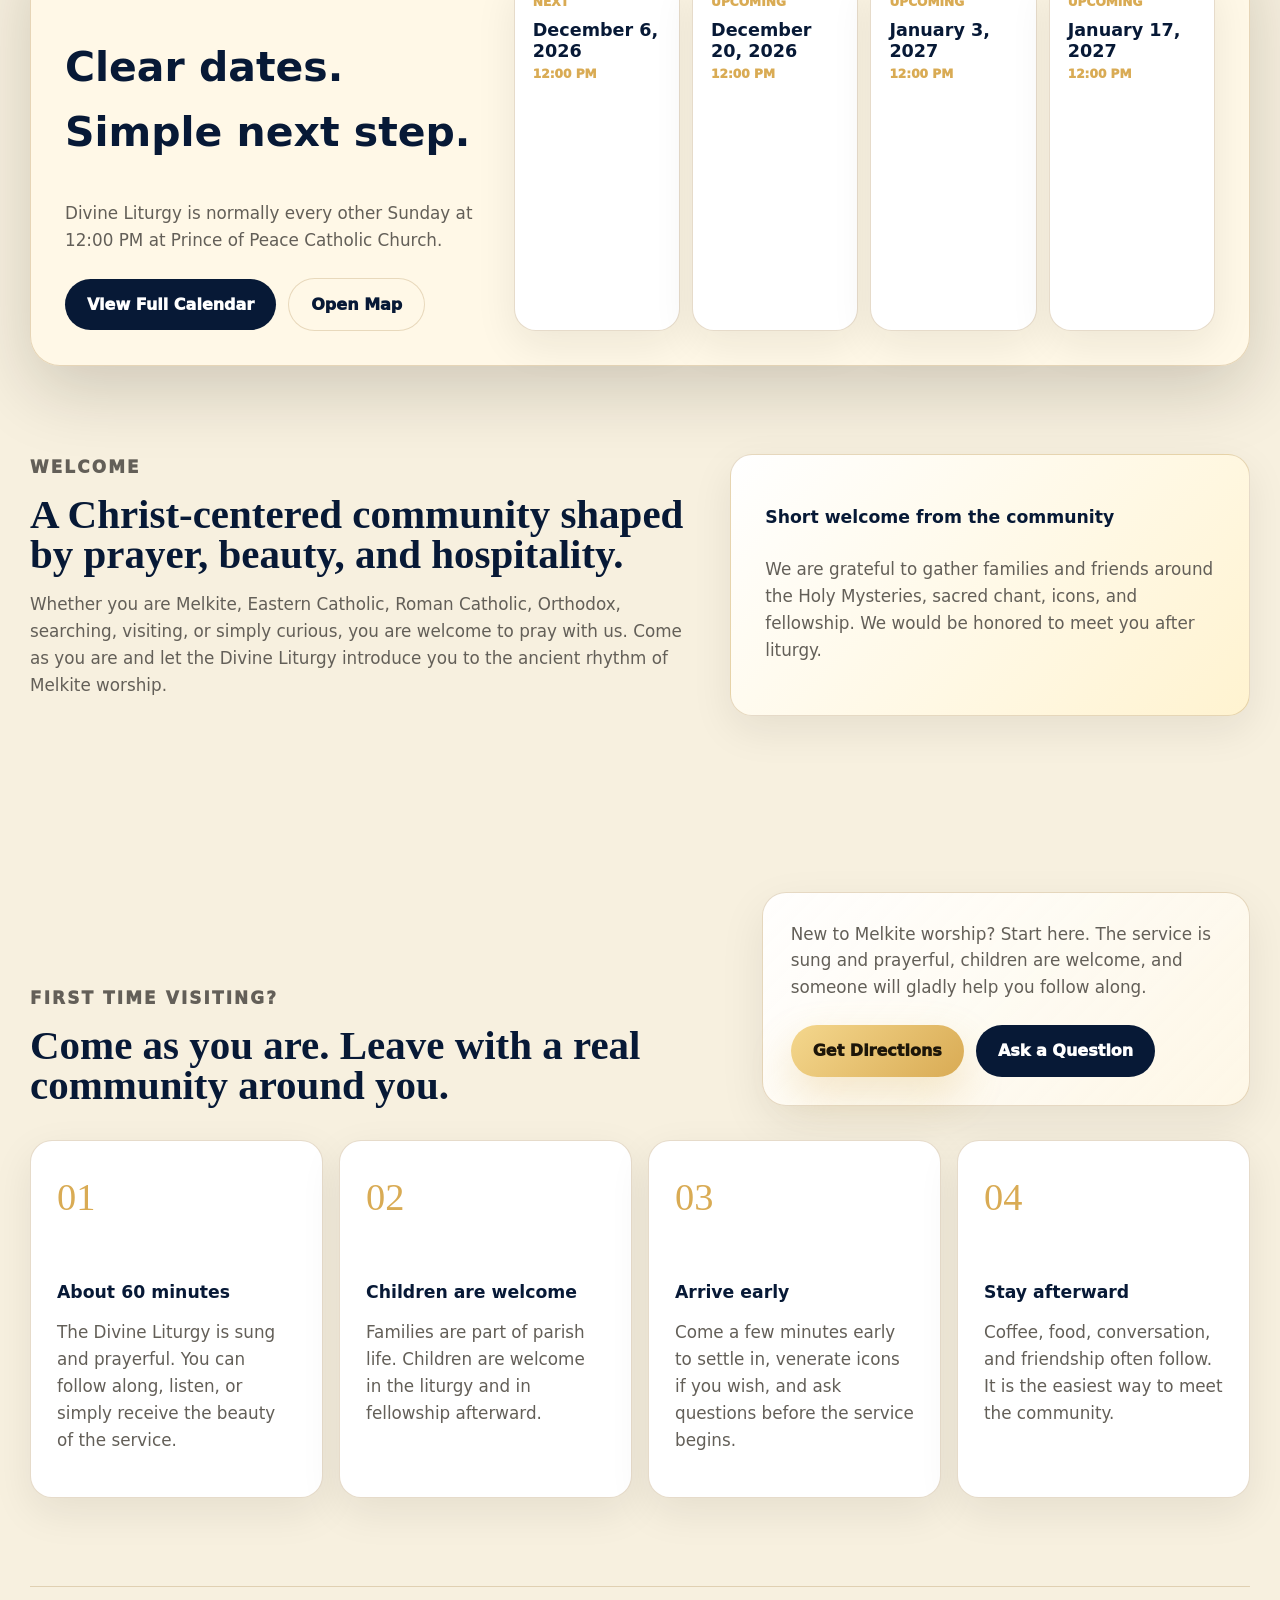
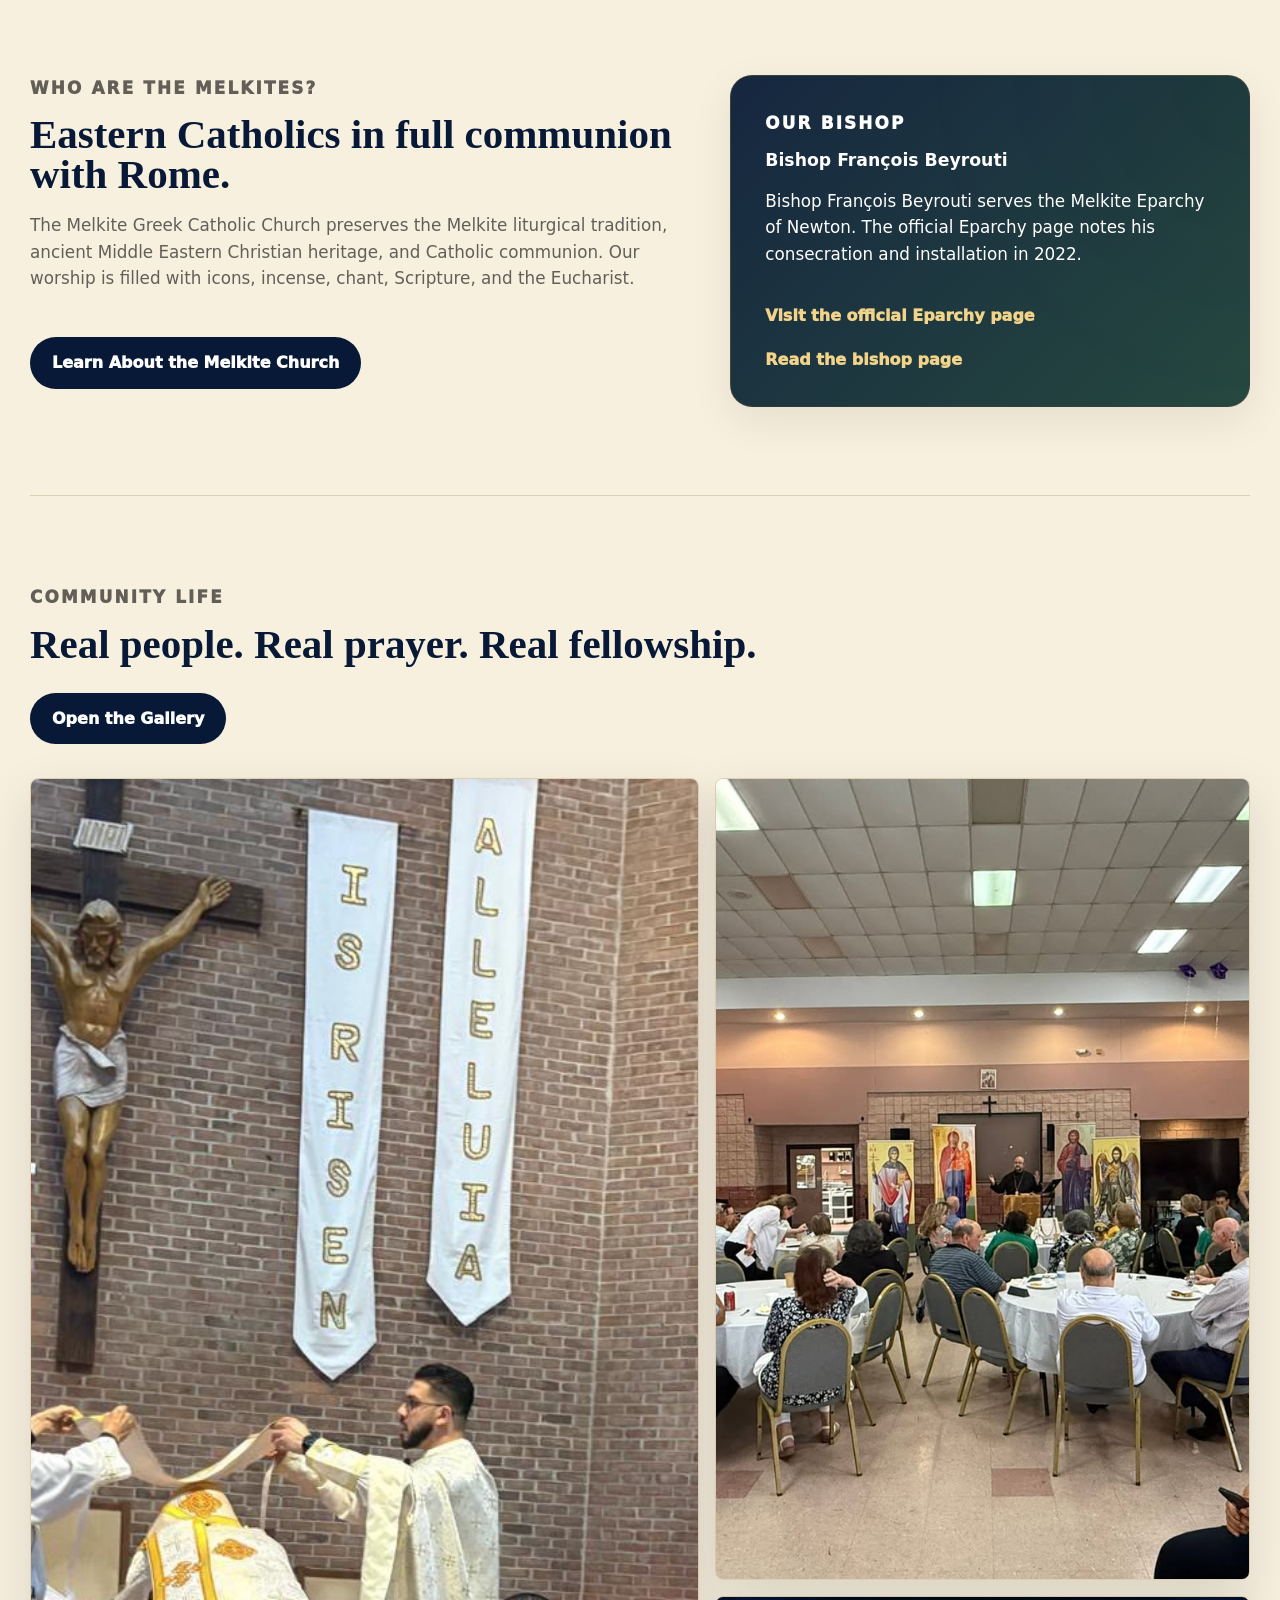
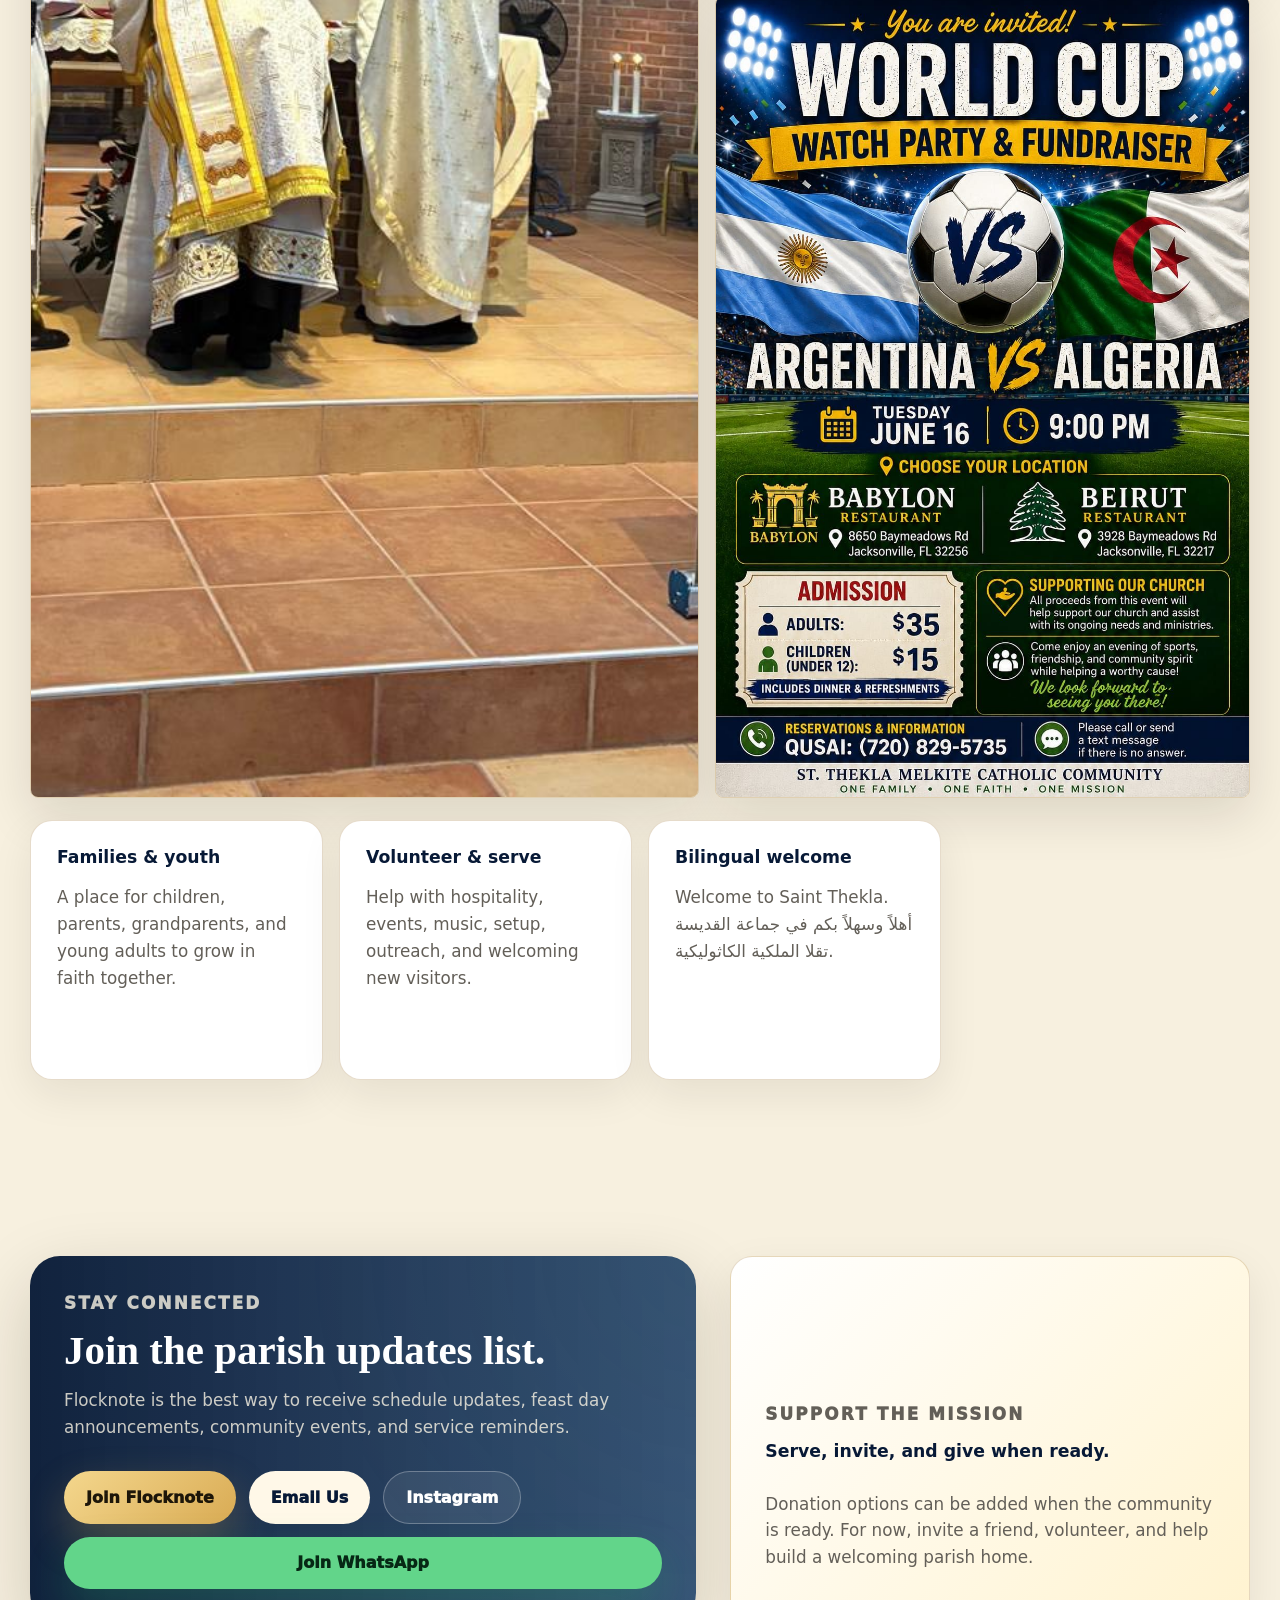
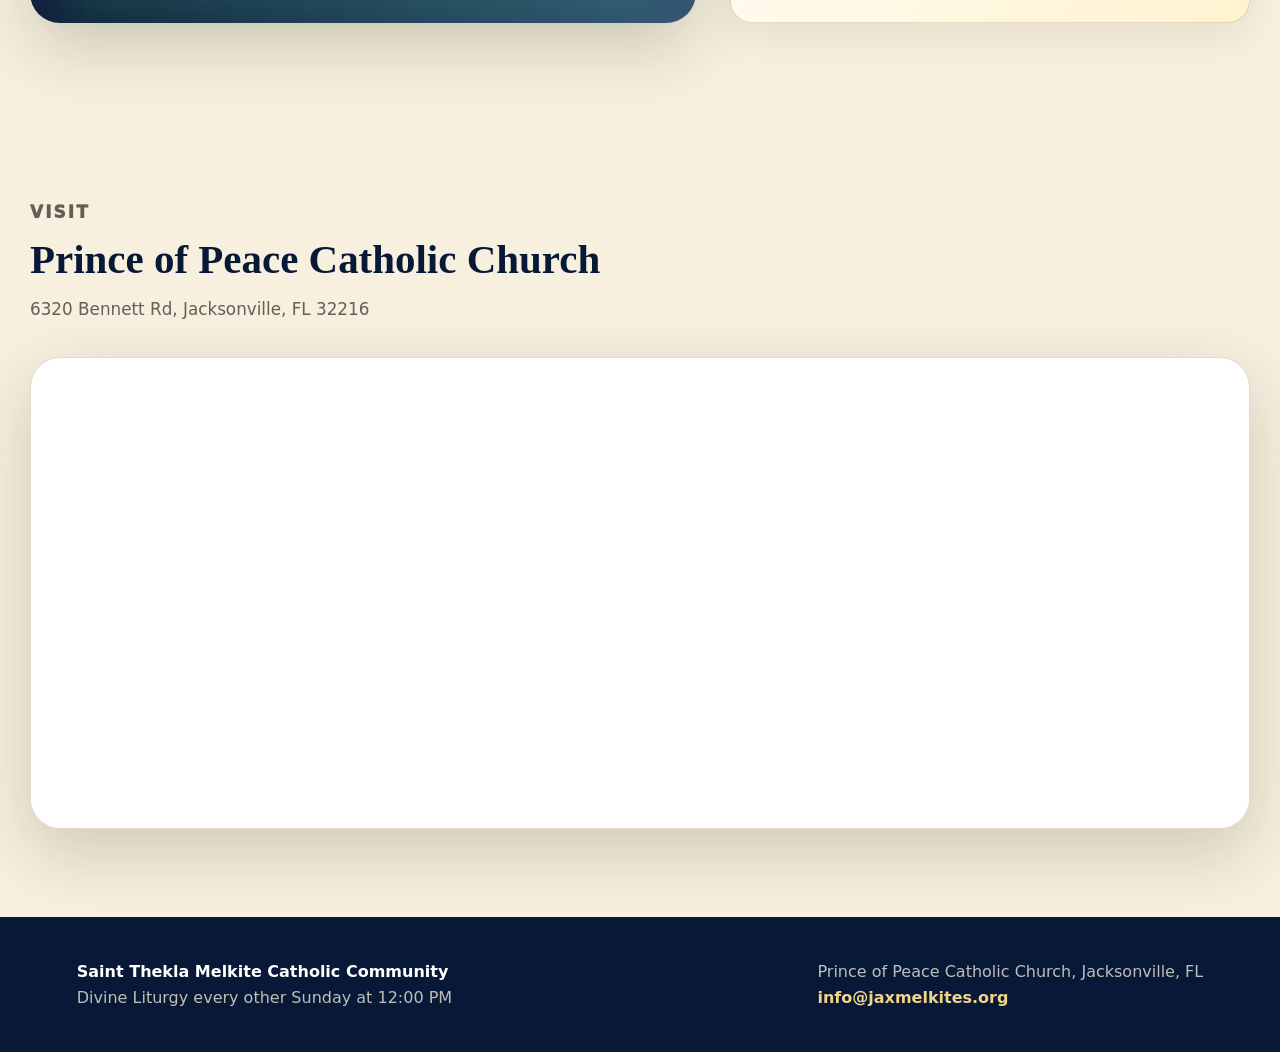
==== commit 982db307: "Show only upcoming liturgy dates" ====
--- a/index.html
+++ b/index.html
@@ -43,8 +43,8 @@
       <section class="top-banner cinematic-banner" aria-label="Saint Thekla Melkite Catholic Community banner">
         <img src="./assets/header-banner.jpg" alt="Saint Thekla Melkite Catholic Community in Jacksonville, Florida" />
         <div class="banner-callout" aria-label="Next Divine Liturgy">
-          <span>This Sunday</span>
-          <strong>July 19 • 12:00 PM</strong>
+          <span data-next-liturgy-label>Next Divine Liturgy</span>
+          <strong data-next-liturgy-short>August 2 • 12:00 PM</strong>
         </div>
       </section>
 
@@ -57,7 +57,7 @@
           </p>
           <div class="quick-facts" aria-label="Divine Liturgy quick facts">
             <span>Divine Liturgy</span>
-            <span>Sunday, July 19</span>
+            <span data-next-liturgy-day>Sunday, August 2</span>
             <span>12:00 PM</span>
             <span>Prince of Peace</span>
           </div>
@@ -72,7 +72,7 @@
           <img src="./assets/hero-emblem.jpg" alt="Saint Thekla Melkite Catholic Community icon emblem" />
           <div class="next-liturgy-card">
             <p class="eyebrow">Next Divine Liturgy</p>
-            <h2>Sunday, July 19</h2>
+            <h2 data-next-liturgy-day>Sunday, August 2</h2>
             <dl>
               <div>
                 <dt>Time</dt>
@@ -87,7 +87,7 @@
                 <dd>6320 Bennett Rd, Jacksonville, FL 32216</dd>
               </div>
             </dl>
-            <a class="button primary" href="https://calendar.google.com/calendar/render?action=TEMPLATE&text=Saint%20Thekla%20Divine%20Liturgy&dates=20260719T160000Z/20260719T170000Z&details=Melkite%20Catholic%20Divine%20Liturgy%20with%20Saint%20Thekla%20Melkite%20Catholic%20Community.&location=Prince%20of%20Peace%20Catholic%20Church%2C%206320%20Bennett%20Rd%2C%20Jacksonville%2C%20FL%2032216" target="_blank" rel="noopener noreferrer">Add to Calendar</a>
+            <a class="button primary" data-next-liturgy-calendar href="https://calendar.google.com/calendar/render?action=TEMPLATE&text=Saint%20Thekla%20Divine%20Liturgy&dates=20260802T120000/20260802T130000&ctz=America%2FNew_York&details=Melkite%20Catholic%20Divine%20Liturgy%20with%20Saint%20Thekla%20Melkite%20Catholic%20Community.&location=Prince%20of%20Peace%20Catholic%20Church%2C%206320%20Bennett%20Rd%2C%20Jacksonville%2C%20FL%2032216" target="_blank" rel="noopener noreferrer">Add to Calendar</a>
           </div>
         </aside>
       </section>
@@ -102,14 +102,9 @@
             <a class="button cream compact-button" href="https://www.google.com/maps/search/?api=1&query=Prince%20of%20Peace%20Catholic%20Church%206320%20Bennett%20Rd%20Jacksonville%20FL%2032216" target="_blank" rel="noopener noreferrer">Open Map</a>
           </div>
         </div>
-        <div class="date-list" aria-label="Upcoming Divine Liturgy dates">
+        <div class="date-list" data-upcoming-liturgies data-count="4" aria-label="Upcoming Divine Liturgy dates">
           <article>
             <span>Next</span>
-            <strong>July 19, 2026</strong>
-            <small>12:00 PM</small>
-          </article>
-          <article>
-            <span>Upcoming</span>
             <strong>August 2, 2026</strong>
             <small>12:00 PM</small>
           </article>
@@ -121,6 +116,11 @@
           <article>
             <span>Upcoming</span>
             <strong>August 30, 2026</strong>
+            <small>12:00 PM</small>
+          </article>
+          <article>
+            <span>Upcoming</span>
+            <strong>September 13, 2026</strong>
             <small>12:00 PM</small>
           </article>
         </div>
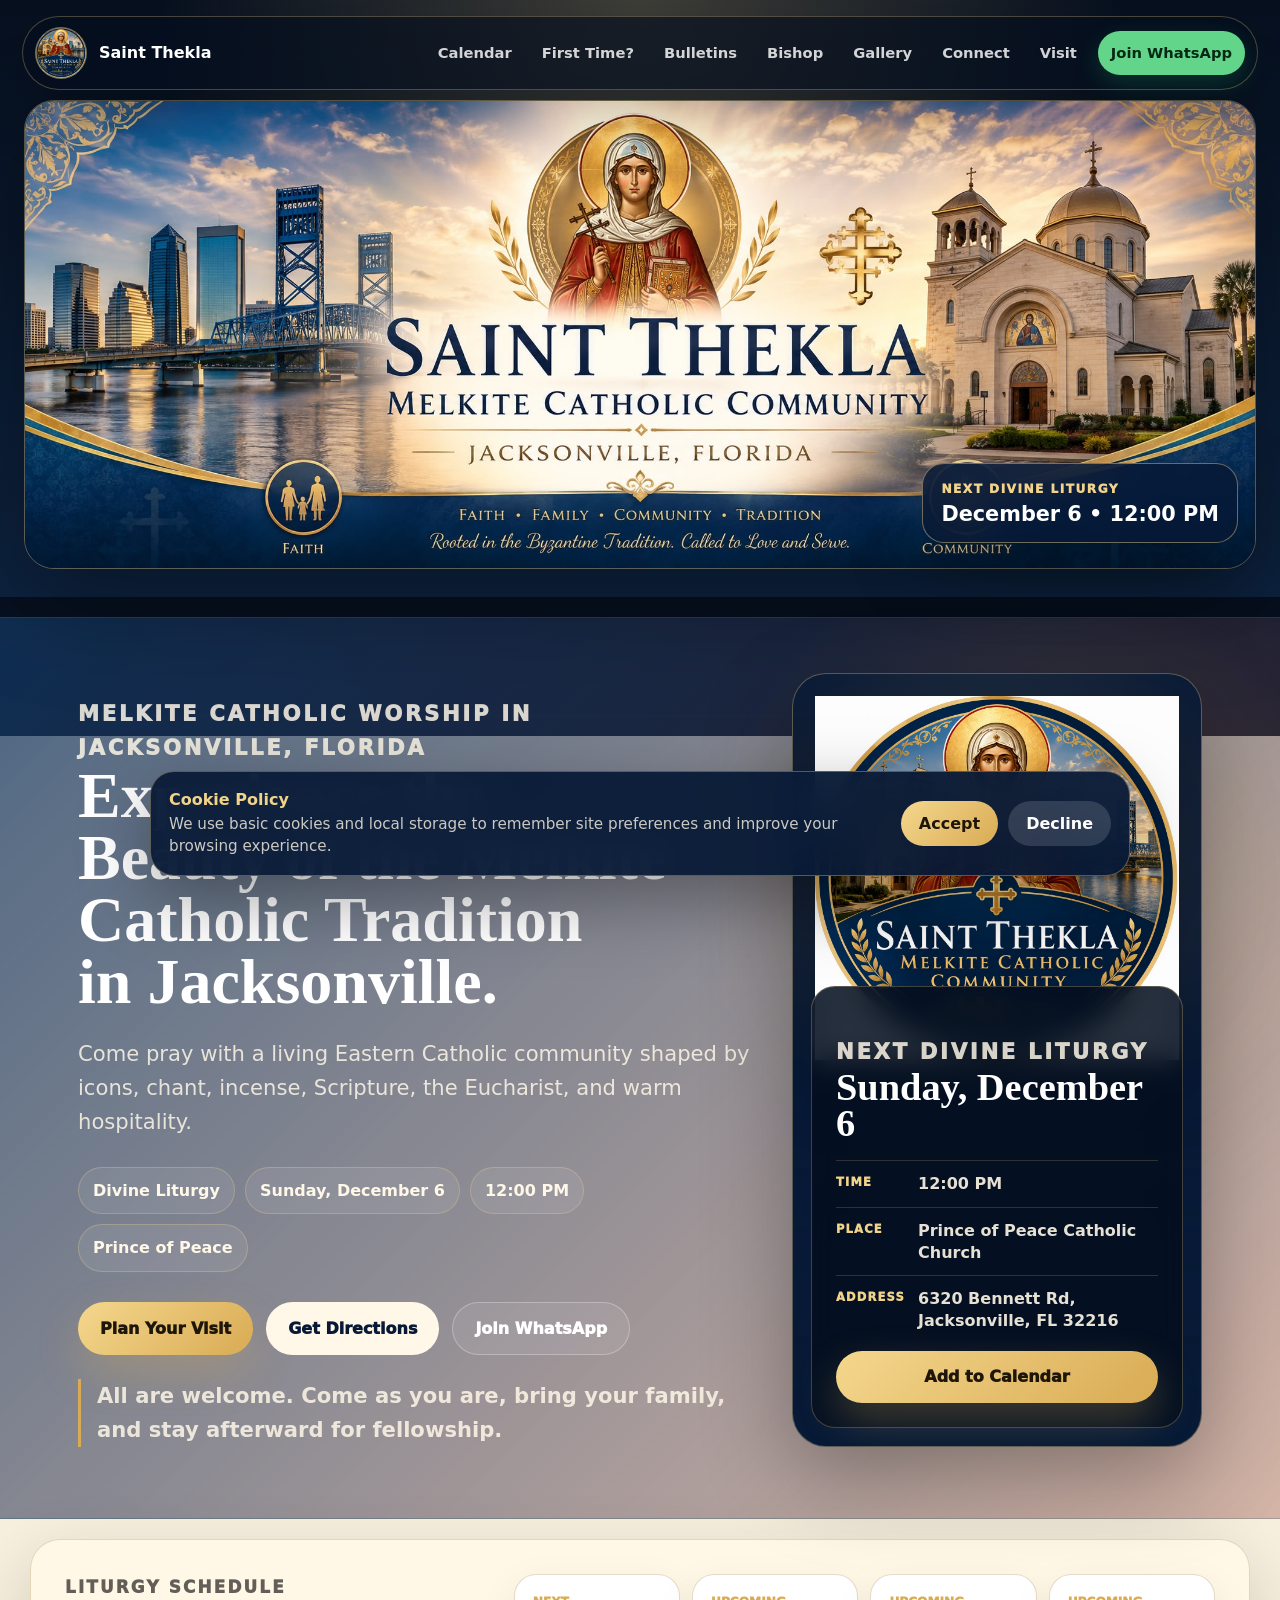
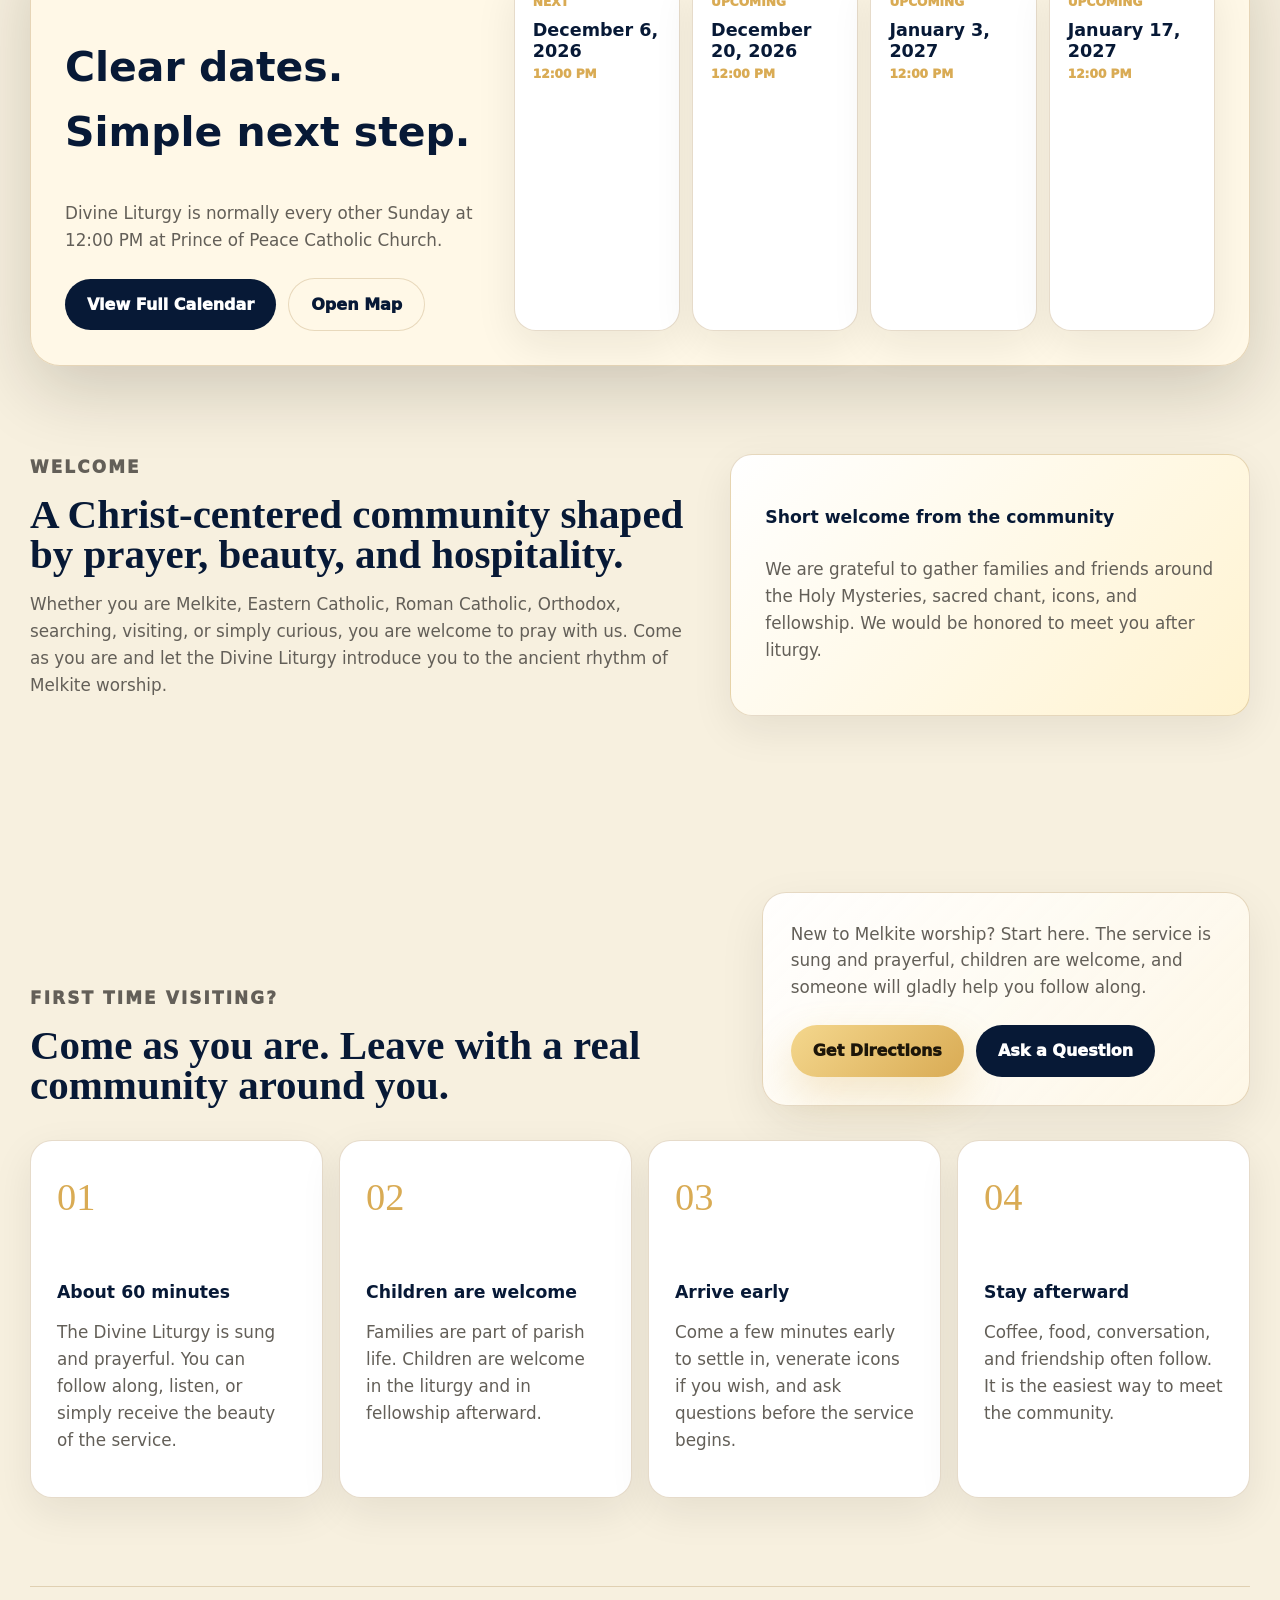
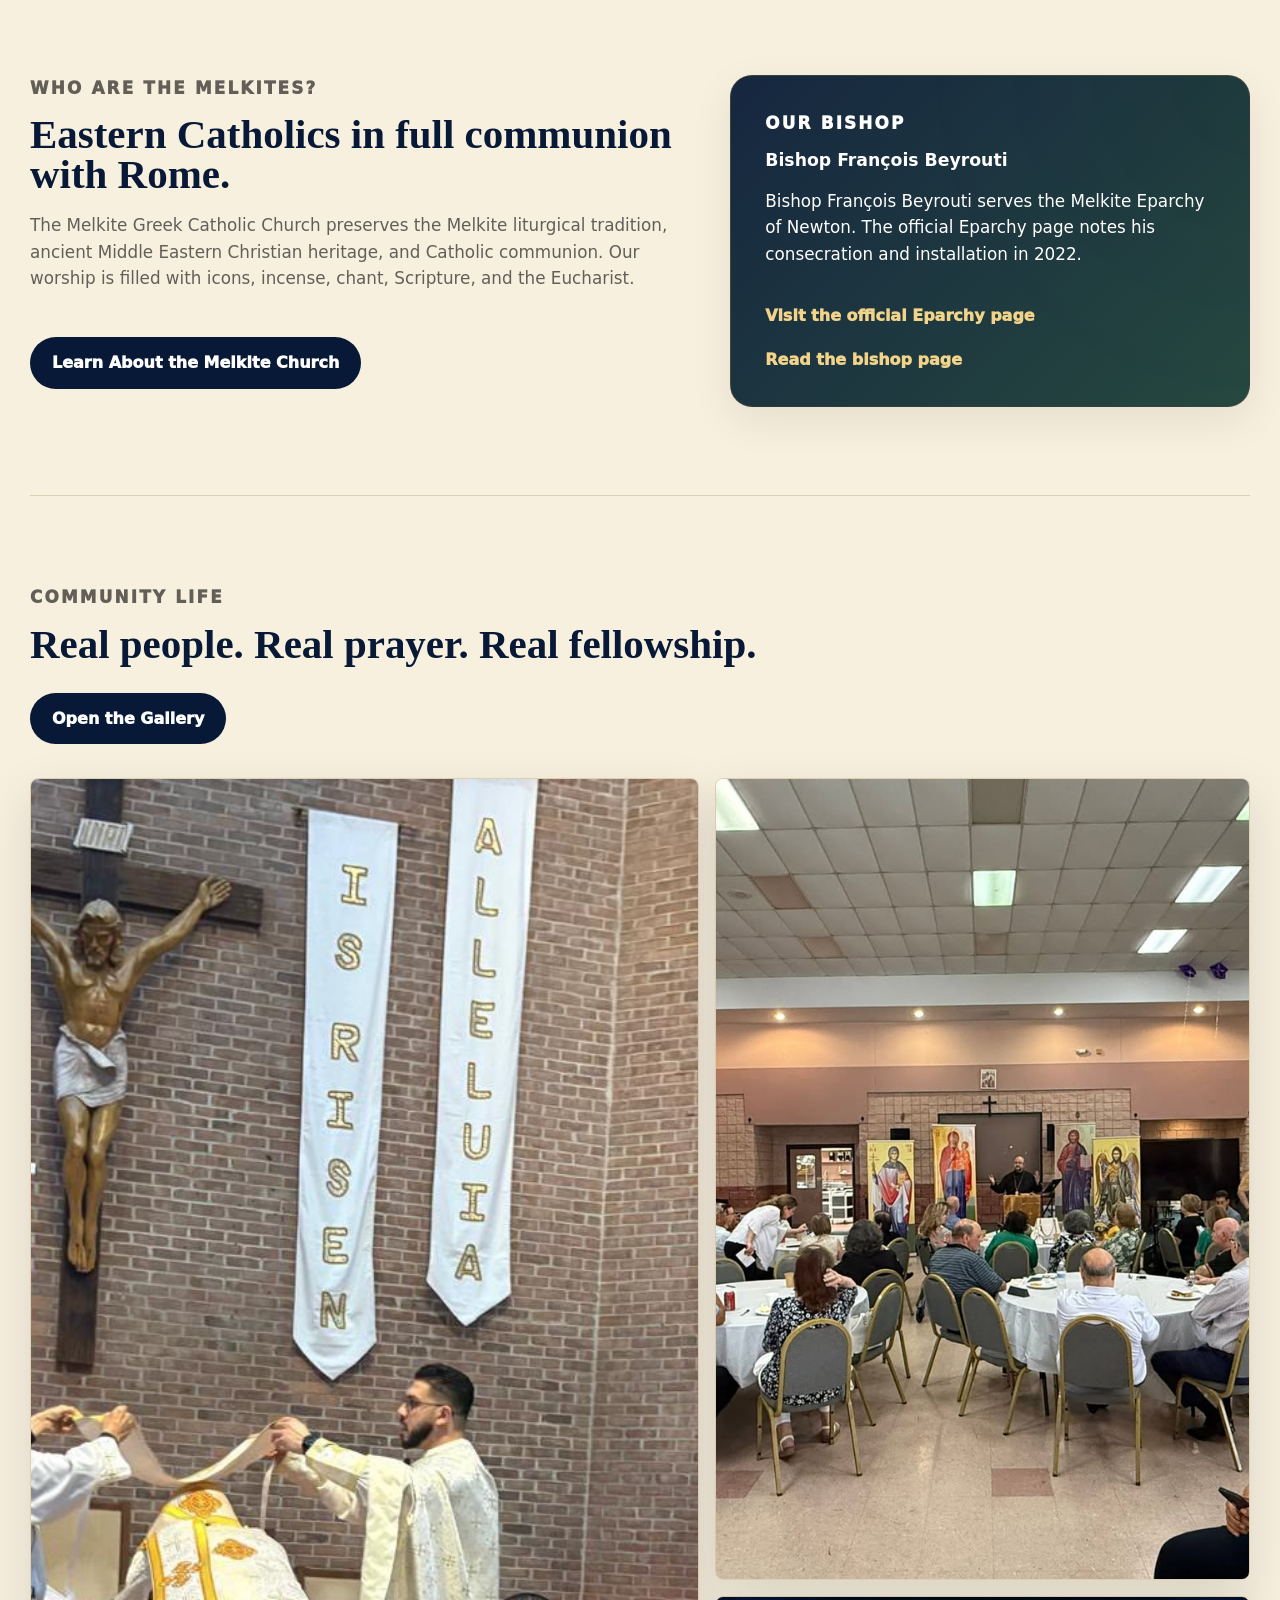
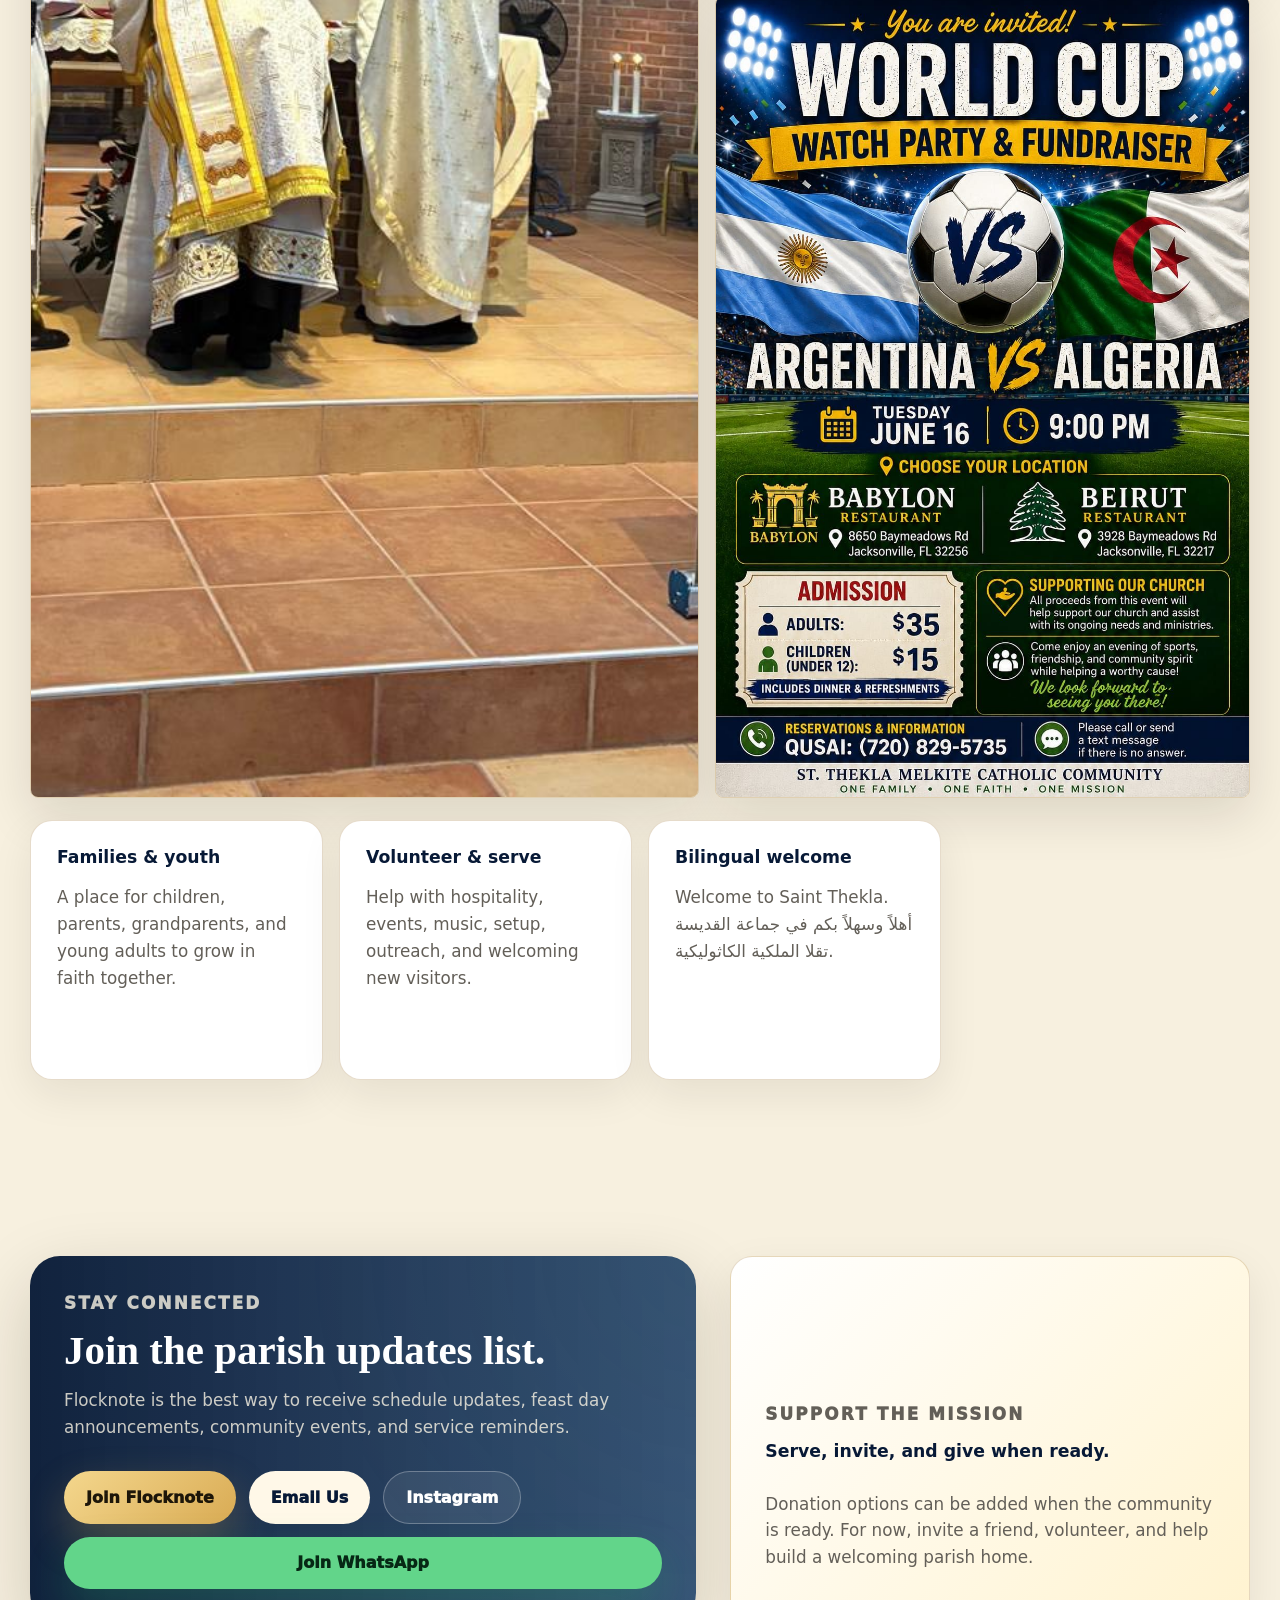
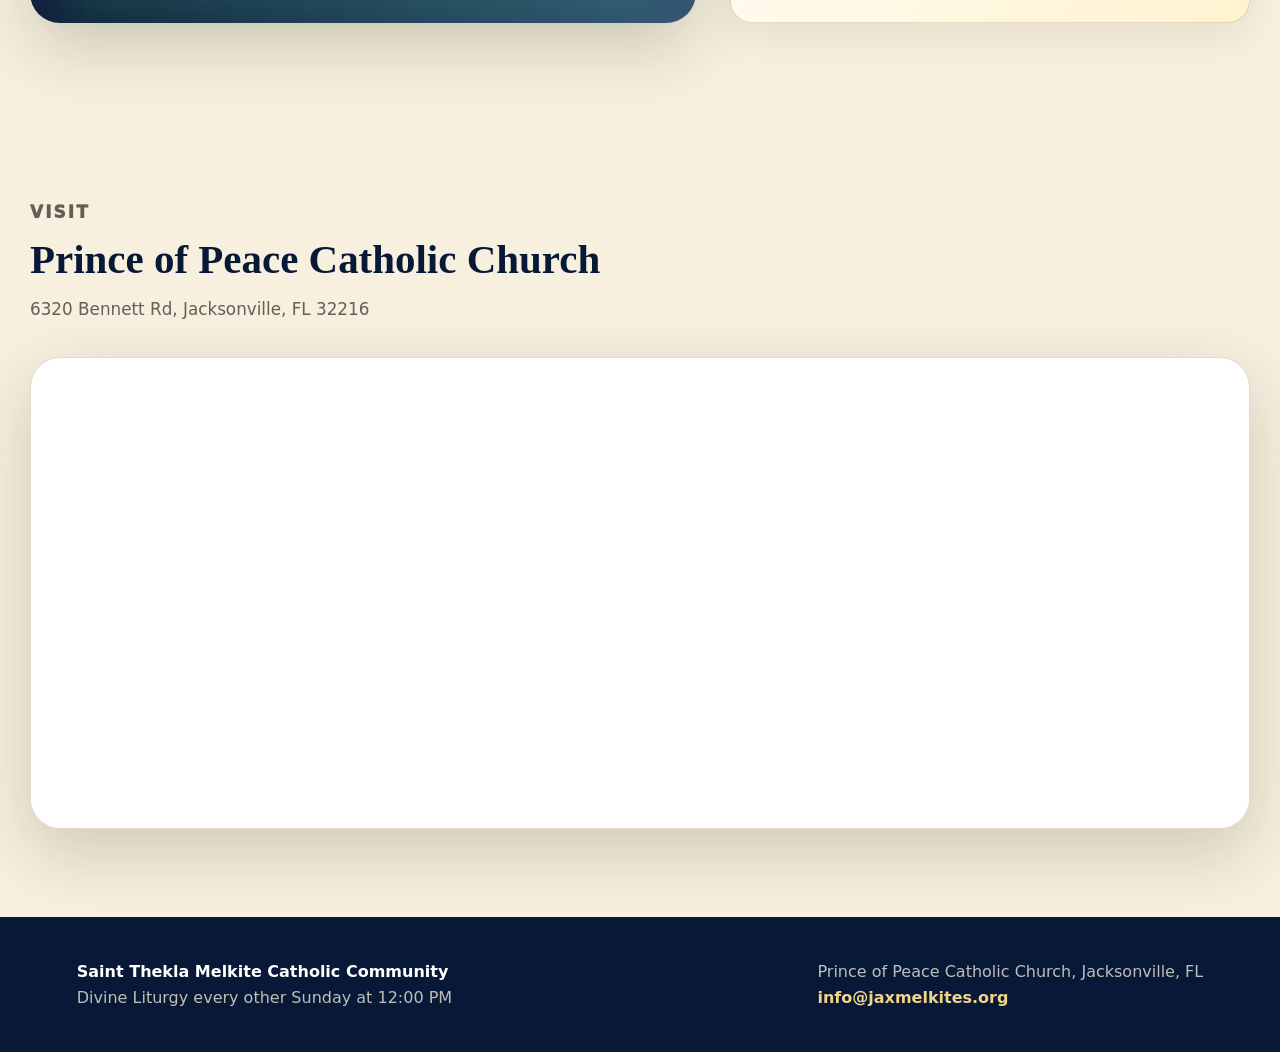
==== commit 3823d3ca: "Add dated bulletin archive page" ====
--- a/index.html
+++ b/index.html
@@ -25,6 +25,7 @@
       <nav class="main-nav" data-nav>
         <a href="./calendar.html">Calendar</a>
         <a href="#first-time">First Time?</a>
+        <a href="./bulletins.html">Bulletins</a>
         <a href="./bishop.html">Bishop</a>
         <a href="./gallery.html">Gallery</a>
         <a href="#connect">Connect</a>
--- a/styles.css
+++ b/styles.css
@@ -711,11 +711,160 @@
 }
 
 .calendar-page-section,
+.bulletins-page-section,
 .gallery-page-section,
 .bishop-detail {
   width: min(1220px, calc(100% - 40px));
   margin: 0 auto;
   padding: 76px 0;
+}
+
+.bulletins-page-section {
+  display: grid;
+  grid-template-columns: minmax(280px, 0.72fr) minmax(0, 1.28fr);
+  gap: 28px;
+  align-items: start;
+}
+
+.bulletins-index,
+.bulletin-preview-card {
+  min-width: 0;
+}
+
+.bulletins-index {
+  display: grid;
+  gap: 22px;
+}
+
+.bulletins-list {
+  display: grid;
+  gap: 14px;
+}
+
+.bulletin-card,
+.bulletin-empty {
+  width: 100%;
+  padding: 22px;
+  border: 1px solid var(--line);
+  border-radius: 8px;
+  background: white;
+  box-shadow: 0 14px 42px rgba(27, 20, 12, 0.08);
+}
+
+.bulletin-card {
+  color: inherit;
+  font: inherit;
+  text-align: left;
+  cursor: pointer;
+  transition: border-color 180ms ease, box-shadow 180ms ease, transform 180ms ease;
+}
+
+.bulletin-card:hover,
+.bulletin-card.is-active {
+  border-color: rgba(217, 171, 84, 0.72);
+  box-shadow: 0 20px 54px rgba(27, 20, 12, 0.14);
+  transform: translateY(-2px);
+}
+
+.bulletin-card span,
+.bulletin-card strong,
+.bulletin-card time,
+.bulletin-card small,
+.bulletin-empty h3,
+.bulletin-empty p {
+  display: block;
+}
+
+.bulletin-card span {
+  color: var(--gold);
+  font-size: 0.76rem;
+  font-weight: 950;
+  letter-spacing: 0.1em;
+  text-transform: uppercase;
+}
+
+.bulletin-card strong,
+.bulletin-empty h3 {
+  margin-top: 10px;
+  color: var(--navy);
+  font-size: 1.2rem;
+  line-height: 1.15;
+}
+
+.bulletin-card time {
+  margin-top: 8px;
+  color: var(--muted);
+  font-size: 0.9rem;
+  font-weight: 850;
+}
+
+.bulletin-card small,
+.bulletin-empty p {
+  margin-top: 10px;
+  color: var(--muted);
+  font-size: 0.94rem;
+  line-height: 1.55;
+}
+
+.bulletin-empty code {
+  color: var(--navy);
+  font-weight: 850;
+}
+
+.bulletin-preview-card {
+  position: sticky;
+  top: 120px;
+  overflow: hidden;
+  border: 1px solid var(--line);
+  border-radius: 30px;
+  background: rgba(255, 248, 232, 0.96);
+  box-shadow: var(--shadow);
+}
+
+.bulletin-preview-empty {
+  display: grid;
+  min-height: 560px;
+  align-content: center;
+  padding: 38px;
+  background:
+    radial-gradient(circle at 80% 20%, rgba(217, 171, 84, 0.18), transparent 18rem),
+    linear-gradient(135deg, #ffffff, #fff3d0);
+}
+
+.bulletin-preview-empty h2,
+.bulletin-preview-header h2 {
+  margin: 0;
+  color: var(--navy);
+  font-family: Georgia, "Times New Roman", serif;
+  font-size: clamp(1.8rem, 3vw, 3.2rem);
+  line-height: 0.98;
+}
+
+.bulletin-preview-empty p:not(.eyebrow),
+.bulletin-preview-header p:not(.eyebrow) {
+  color: var(--muted);
+}
+
+.bulletin-preview-header {
+  display: flex;
+  justify-content: space-between;
+  gap: 20px;
+  align-items: start;
+  padding: 24px;
+  border-bottom: 1px solid var(--line);
+  background: white;
+}
+
+.bulletin-preview-header .button {
+  flex: 0 0 auto;
+}
+
+.bulletin-preview-content iframe {
+  display: block;
+  width: 100%;
+  height: min(760px, 72dvh);
+  border: 0;
+  background: #f4efe2;
 }
 
 .calendar-frame {
@@ -1245,8 +1394,13 @@
   .melkite-section,
   .connect-section,
   .bishop-detail,
+  .bulletins-page-section,
   .gallery-section-heading {
     grid-template-columns: 1fr;
+  }
+
+  .bulletin-preview-card {
+    position: static;
   }
 
   .date-list,
@@ -1408,6 +1562,7 @@
   .visit-section,
   .subpage-hero,
   .calendar-page-section,
+  .bulletins-page-section,
   .gallery-page-section,
   .bishop-detail {
     width: calc(100% - 24px);
@@ -1572,6 +1727,20 @@
   }
 
   .calendar-frame iframe {
+    height: 560px;
+  }
+
+  .bulletin-preview-header {
+    display: grid;
+    grid-template-columns: 1fr;
+  }
+
+  .bulletin-preview-empty {
+    min-height: 360px;
+    padding: 24px;
+  }
+
+  .bulletin-preview-content iframe {
     height: 560px;
   }
 
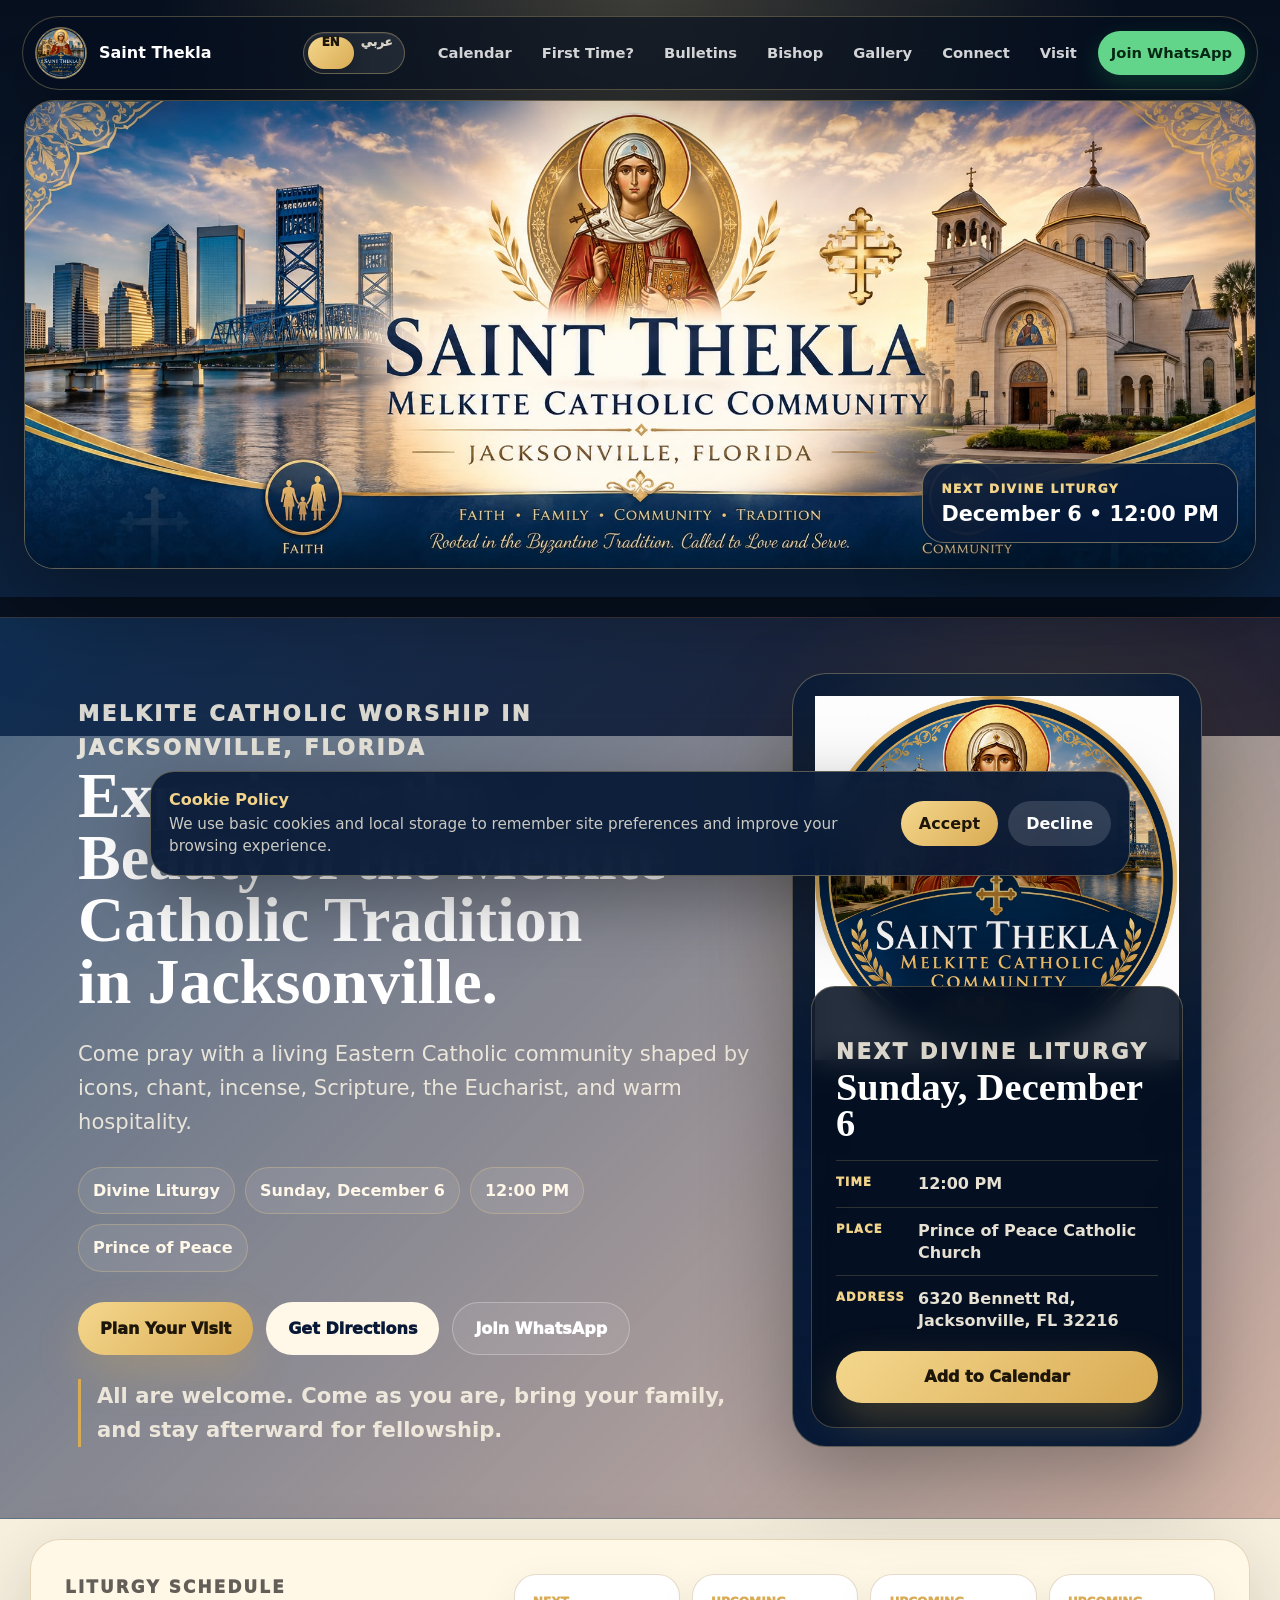
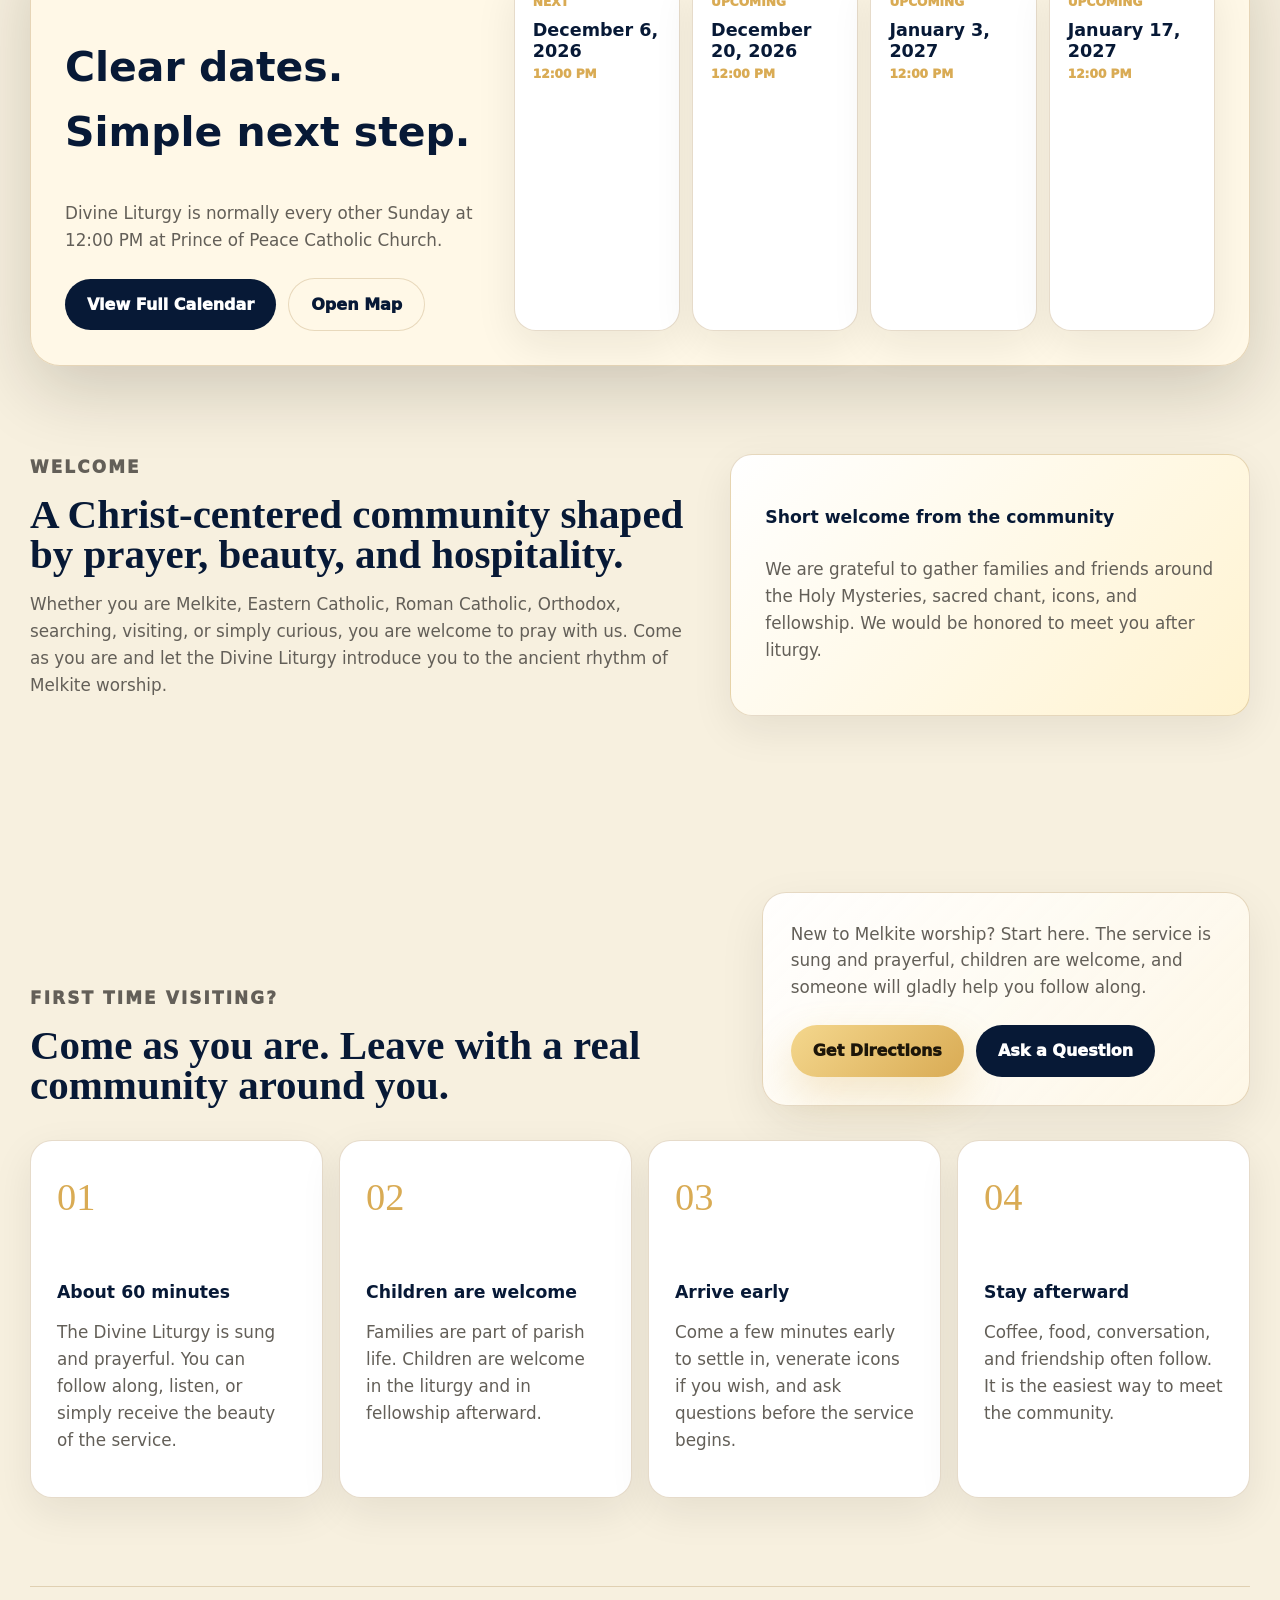
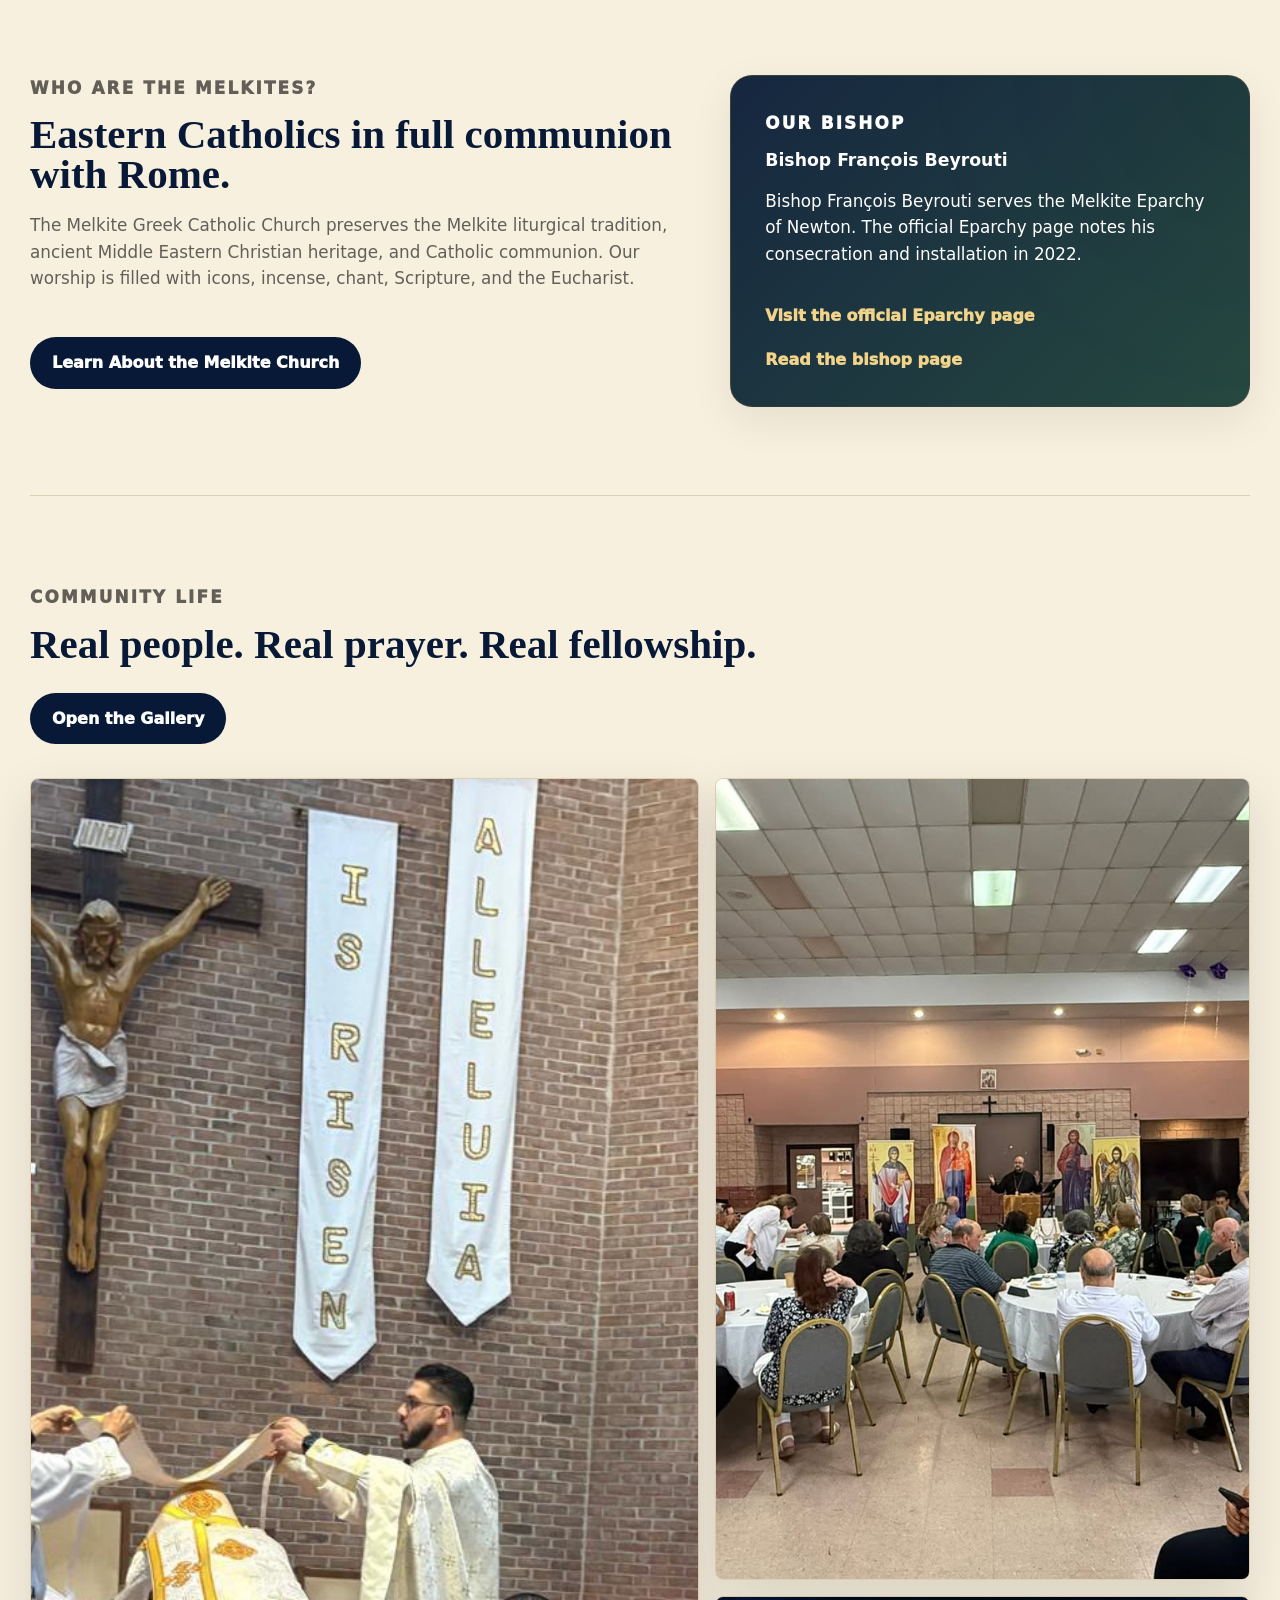
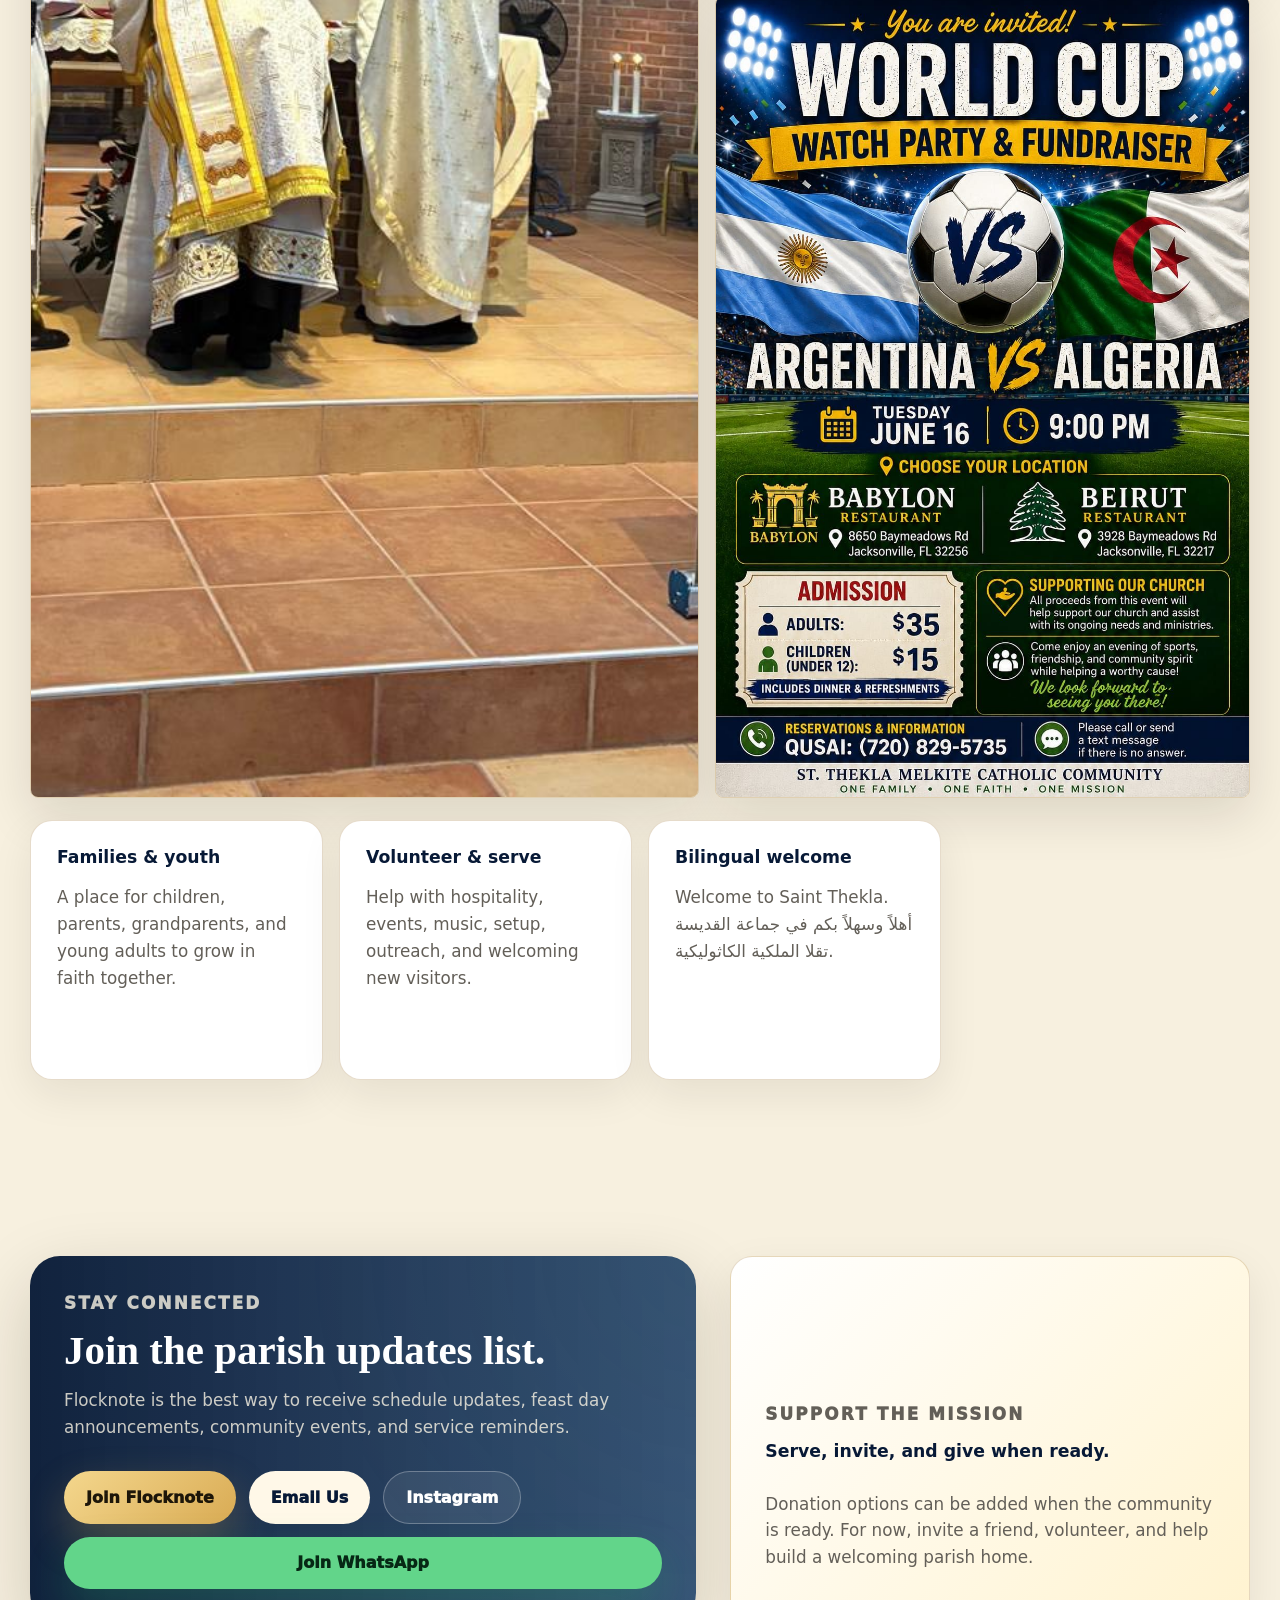
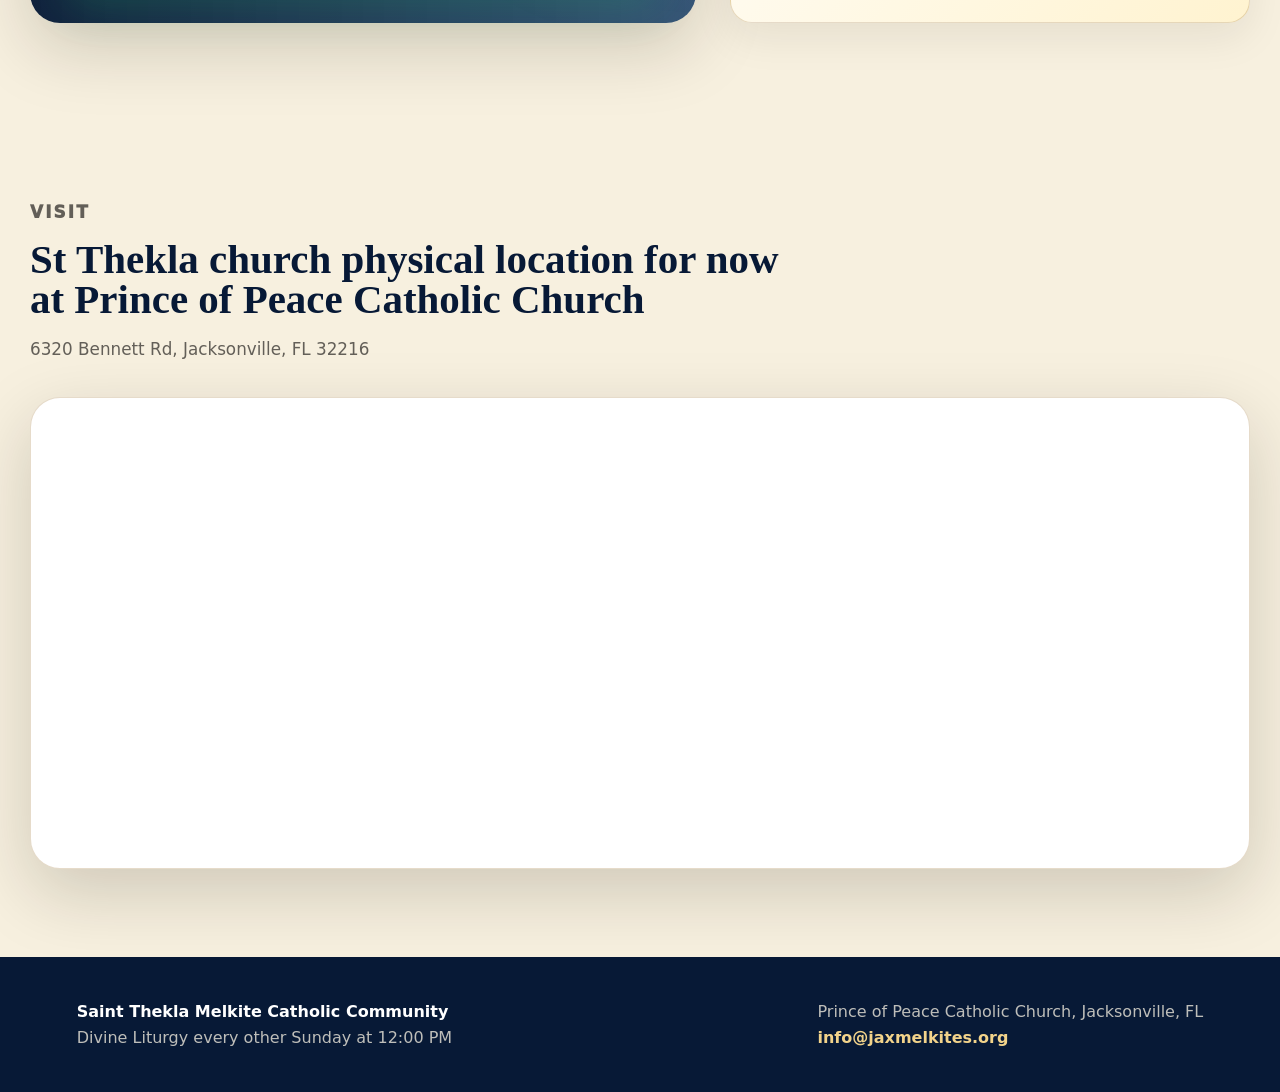
==== commit 27f6d54c: "Update visit location wording" ====
--- a/index.html
+++ b/index.html
@@ -256,7 +256,7 @@
       <section class="visit-section" id="visit">
         <div class="section-heading">
           <p class="eyebrow">Visit</p>
-          <h2>Prince of Peace Catholic Church</h2>
+          <h2>St Thekla church physical location for now at Prince of Peace Catholic Church</h2>
           <p>6320 Bennett Rd, Jacksonville, FL 32216</p>
         </div>
         <div class="map-frame">
--- a/styles.css
+++ b/styles.css
@@ -122,6 +122,88 @@
   background: #83e4a5;
 }
 
+.language-toggle {
+  position: relative;
+  display: inline-grid;
+  grid-template-columns: 1fr 1fr;
+  flex: 0 0 auto;
+  width: 102px;
+  height: 42px;
+  margin-left: auto;
+  padding: 4px;
+  border: 1px solid rgba(242, 211, 138, 0.34);
+  border-radius: 999px;
+  color: rgba(255, 248, 232, 0.82);
+  background: rgba(255, 255, 255, 0.08);
+  box-shadow: inset 0 1px 0 rgba(255, 255, 255, 0.08);
+  cursor: pointer;
+  direction: ltr;
+  font: inherit;
+  font-size: 0.74rem;
+  font-weight: 950;
+  overflow: hidden;
+}
+
+.language-toggle span {
+  position: relative;
+  z-index: 1;
+  display: grid;
+  place-items: center;
+  line-height: 1;
+  transition: color 180ms ease;
+}
+
+.language-toggle i {
+  position: absolute;
+  top: 4px;
+  bottom: 4px;
+  left: 4px;
+  width: calc((100% - 8px) / 2);
+  border-radius: 999px;
+  background: linear-gradient(135deg, #f4d78d, var(--gold));
+  box-shadow: 0 8px 18px rgba(0, 0, 0, 0.22);
+  transition: transform 180ms ease;
+}
+
+.language-toggle[data-language="ar"] i {
+  transform: translateX(100%);
+}
+
+.language-toggle[data-language="en"] span:first-child,
+.language-toggle[data-language="ar"] span:nth-child(2) {
+  color: #1d1609;
+}
+
+.language-toggle:focus-visible {
+  outline: 3px solid var(--gold-light);
+  outline-offset: 3px;
+}
+
+html[dir="rtl"] body {
+  letter-spacing: 0;
+}
+
+html[dir="rtl"] .language-toggle {
+  margin-right: auto;
+  margin-left: 0;
+}
+
+html[dir="rtl"] .eyebrow,
+html[dir="rtl"] .banner-callout span,
+html[dir="rtl"] .date-list span,
+html[dir="rtl"] .bulletin-card-details > span:first-child,
+html[dir="rtl"] .gallery-photo-details time,
+html[dir="rtl"] .gallery-lightbox figcaption time {
+  letter-spacing: 0;
+}
+
+html[dir="rtl"] .hero-actions,
+html[dir="rtl"] .schedule-actions,
+html[dir="rtl"] .visitor-actions,
+html[dir="rtl"] .gallery-hero-actions {
+  direction: rtl;
+}
+
 .menu-toggle {
   display: none;
   width: 46px;
@@ -720,31 +802,25 @@
 }
 
 .bulletins-page-section {
-  display: grid;
-  grid-template-columns: minmax(280px, 0.72fr) minmax(0, 1.28fr);
-  gap: 28px;
+  display: block;
+}
+
+.bulletins-index {
+  display: grid;
+  gap: 26px;
+  min-width: 0;
+}
+
+.bulletins-list {
+  display: grid;
+  grid-template-columns: repeat(auto-fill, minmax(260px, 360px));
+  gap: 14px;
   align-items: start;
-}
-
-.bulletins-index,
-.bulletin-preview-card {
-  min-width: 0;
-}
-
-.bulletins-index {
-  display: grid;
-  gap: 22px;
-}
-
-.bulletins-list {
-  display: grid;
-  gap: 14px;
 }
 
 .bulletin-card,
 .bulletin-empty {
   width: 100%;
-  padding: 22px;
   border: 1px solid var(--line);
   border-radius: 8px;
   background: white;
@@ -752,30 +828,52 @@
 }
 
 .bulletin-card {
-  color: inherit;
+  display: grid;
+  grid-template-columns: 58px minmax(0, 1fr);
+  gap: 14px;
+  align-items: center;
+  min-height: 86px;
+  padding: 12px 14px;
+  color: var(--navy);
   font: inherit;
   text-align: left;
   cursor: pointer;
+  background:
+    linear-gradient(135deg, rgba(217, 171, 84, 0.12), transparent 55%),
+    white;
   transition: border-color 180ms ease, box-shadow 180ms ease, transform 180ms ease;
 }
 
-.bulletin-card:hover,
-.bulletin-card.is-active {
+.bulletin-card:hover {
   border-color: rgba(217, 171, 84, 0.72);
   box-shadow: 0 20px 54px rgba(27, 20, 12, 0.14);
   transform: translateY(-2px);
 }
 
-.bulletin-card span,
-.bulletin-card strong,
+.bulletin-card:focus-visible {
+  outline: 3px solid var(--gold);
+  outline-offset: 3px;
+}
+
+.bulletin-card img {
+  width: 58px;
+  height: 58px;
+  border: 1px solid rgba(217, 171, 84, 0.48);
+  border-radius: 50%;
+  object-fit: cover;
+  background: var(--navy);
+  box-shadow: 0 8px 22px rgba(7, 25, 54, 0.18);
+}
+
+.bulletin-card-details,
+.bulletin-card-details span,
 .bulletin-card time,
-.bulletin-card small,
 .bulletin-empty h3,
 .bulletin-empty p {
   display: block;
 }
 
-.bulletin-card span {
+.bulletin-card-details > span:first-child {
   color: var(--gold);
   font-size: 0.76rem;
   font-weight: 950;
@@ -783,7 +881,6 @@
   text-transform: uppercase;
 }
 
-.bulletin-card strong,
 .bulletin-empty h3 {
   margin-top: 10px;
   color: var(--navy);
@@ -792,13 +889,26 @@
 }
 
 .bulletin-card time {
+  margin-top: 4px;
+  color: var(--navy);
+  font-size: clamp(0.98rem, 2vw, 1.12rem);
+  font-weight: 950;
+  line-height: 1.1;
+}
+
+.bulletin-card-action {
+  width: fit-content;
   margin-top: 8px;
-  color: var(--muted);
-  font-size: 0.9rem;
-  font-weight: 850;
-}
-
-.bulletin-card small,
+  padding: 6px 10px;
+  border-radius: 999px;
+  color: var(--navy);
+  background: rgba(217, 171, 84, 0.18);
+  font-size: 0.76rem;
+  font-weight: 950;
+  letter-spacing: 0;
+  text-transform: none;
+}
+
 .bulletin-empty p {
   margin-top: 10px;
   color: var(--muted);
@@ -811,60 +921,8 @@
   font-weight: 850;
 }
 
-.bulletin-preview-card {
-  position: sticky;
-  top: 120px;
-  overflow: hidden;
-  border: 1px solid var(--line);
-  border-radius: 30px;
-  background: rgba(255, 248, 232, 0.96);
-  box-shadow: var(--shadow);
-}
-
-.bulletin-preview-empty {
-  display: grid;
-  min-height: 560px;
-  align-content: center;
-  padding: 38px;
-  background:
-    radial-gradient(circle at 80% 20%, rgba(217, 171, 84, 0.18), transparent 18rem),
-    linear-gradient(135deg, #ffffff, #fff3d0);
-}
-
-.bulletin-preview-empty h2,
-.bulletin-preview-header h2 {
-  margin: 0;
-  color: var(--navy);
-  font-family: Georgia, "Times New Roman", serif;
-  font-size: clamp(1.8rem, 3vw, 3.2rem);
-  line-height: 0.98;
-}
-
-.bulletin-preview-empty p:not(.eyebrow),
-.bulletin-preview-header p:not(.eyebrow) {
-  color: var(--muted);
-}
-
-.bulletin-preview-header {
-  display: flex;
-  justify-content: space-between;
-  gap: 20px;
-  align-items: start;
-  padding: 24px;
-  border-bottom: 1px solid var(--line);
-  background: white;
-}
-
-.bulletin-preview-header .button {
-  flex: 0 0 auto;
-}
-
-.bulletin-preview-content iframe {
-  display: block;
-  width: 100%;
-  height: min(760px, 72dvh);
-  border: 0;
-  background: #f4efe2;
+.bulletin-empty {
+  padding: 28px;
 }
 
 .calendar-frame {
@@ -1399,10 +1457,6 @@
     grid-template-columns: 1fr;
   }
 
-  .bulletin-preview-card {
-    position: static;
-  }
-
   .date-list,
   .expect-grid,
   .community-grid {
@@ -1439,6 +1493,12 @@
     flex: 0 0 44px;
     width: 44px;
     height: 44px;
+  }
+
+  .language-toggle {
+    width: 84px;
+    height: 38px;
+    font-size: 0.66rem;
   }
 
   .main-nav {
@@ -1730,20 +1790,6 @@
     height: 560px;
   }
 
-  .bulletin-preview-header {
-    display: grid;
-    grid-template-columns: 1fr;
-  }
-
-  .bulletin-preview-empty {
-    min-height: 360px;
-    padding: 24px;
-  }
-
-  .bulletin-preview-content iframe {
-    height: 560px;
-  }
-
   .site-footer {
     flex-direction: column;
   }
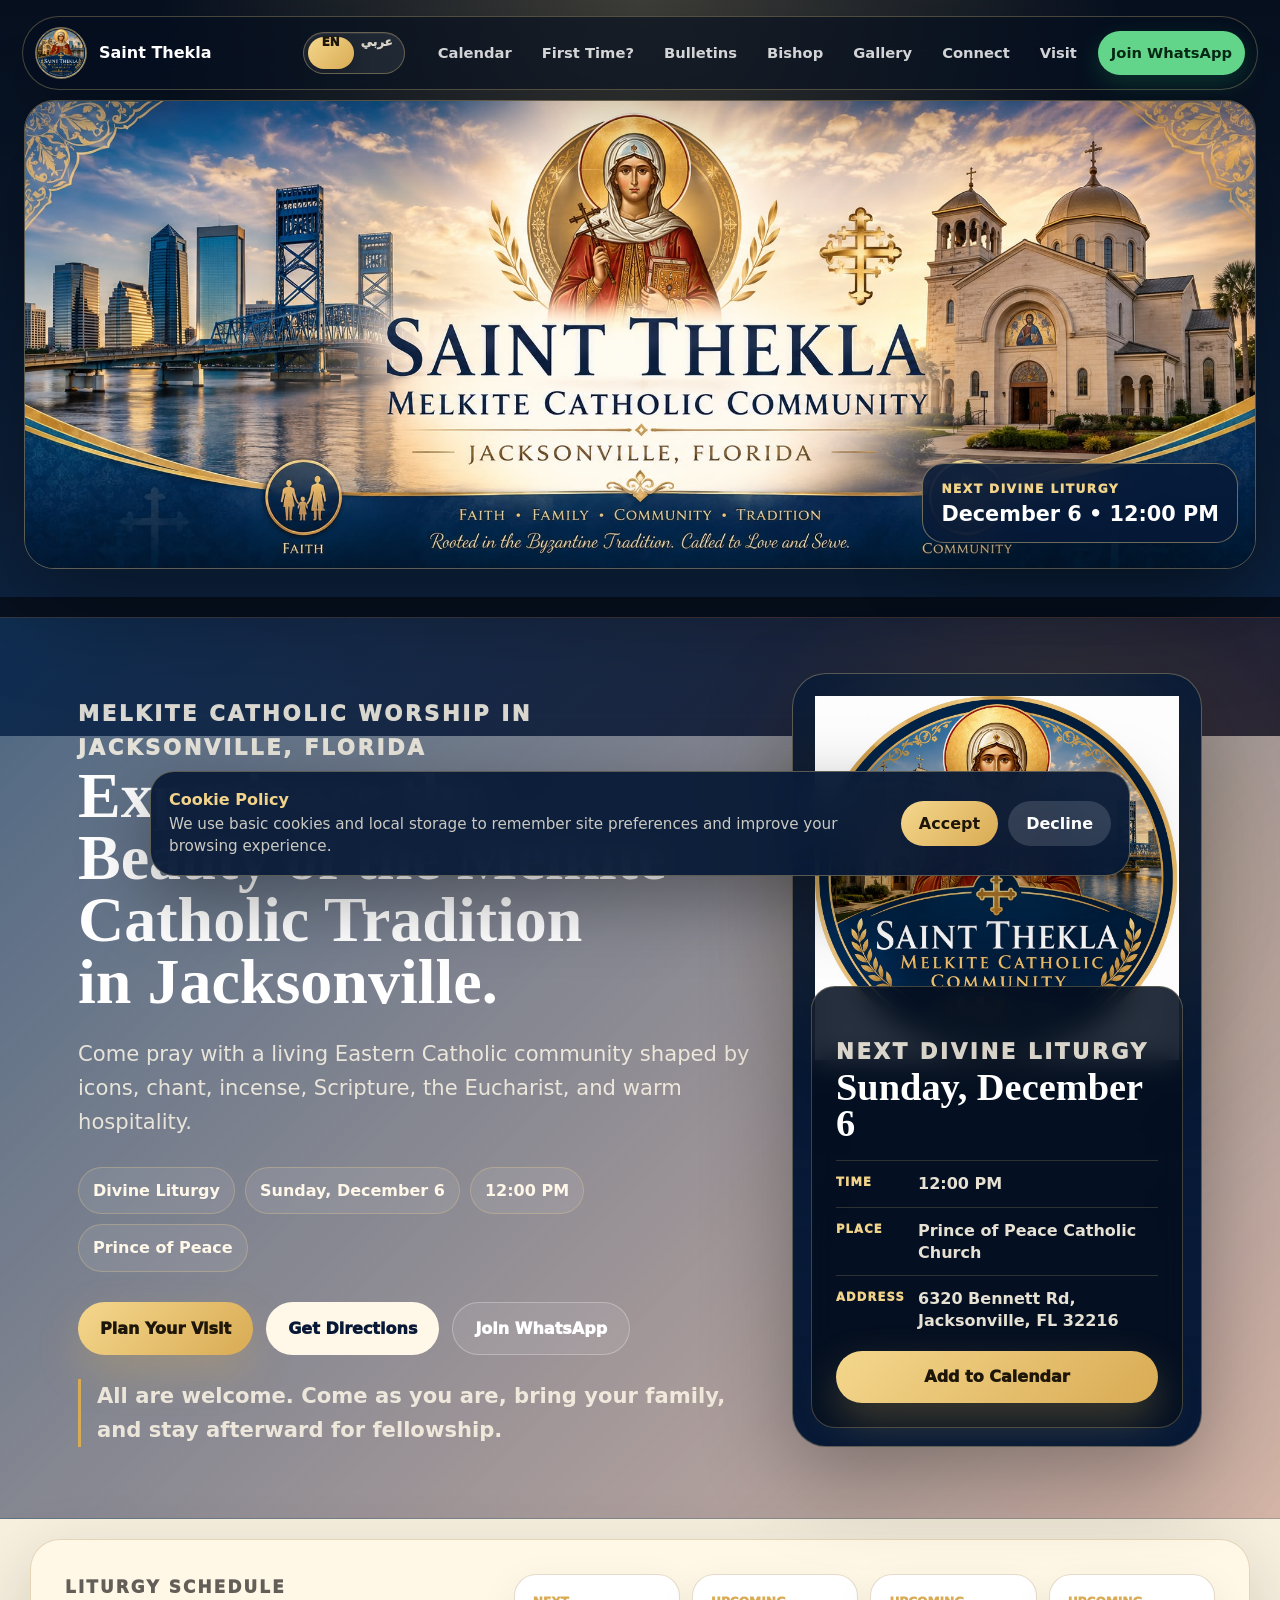
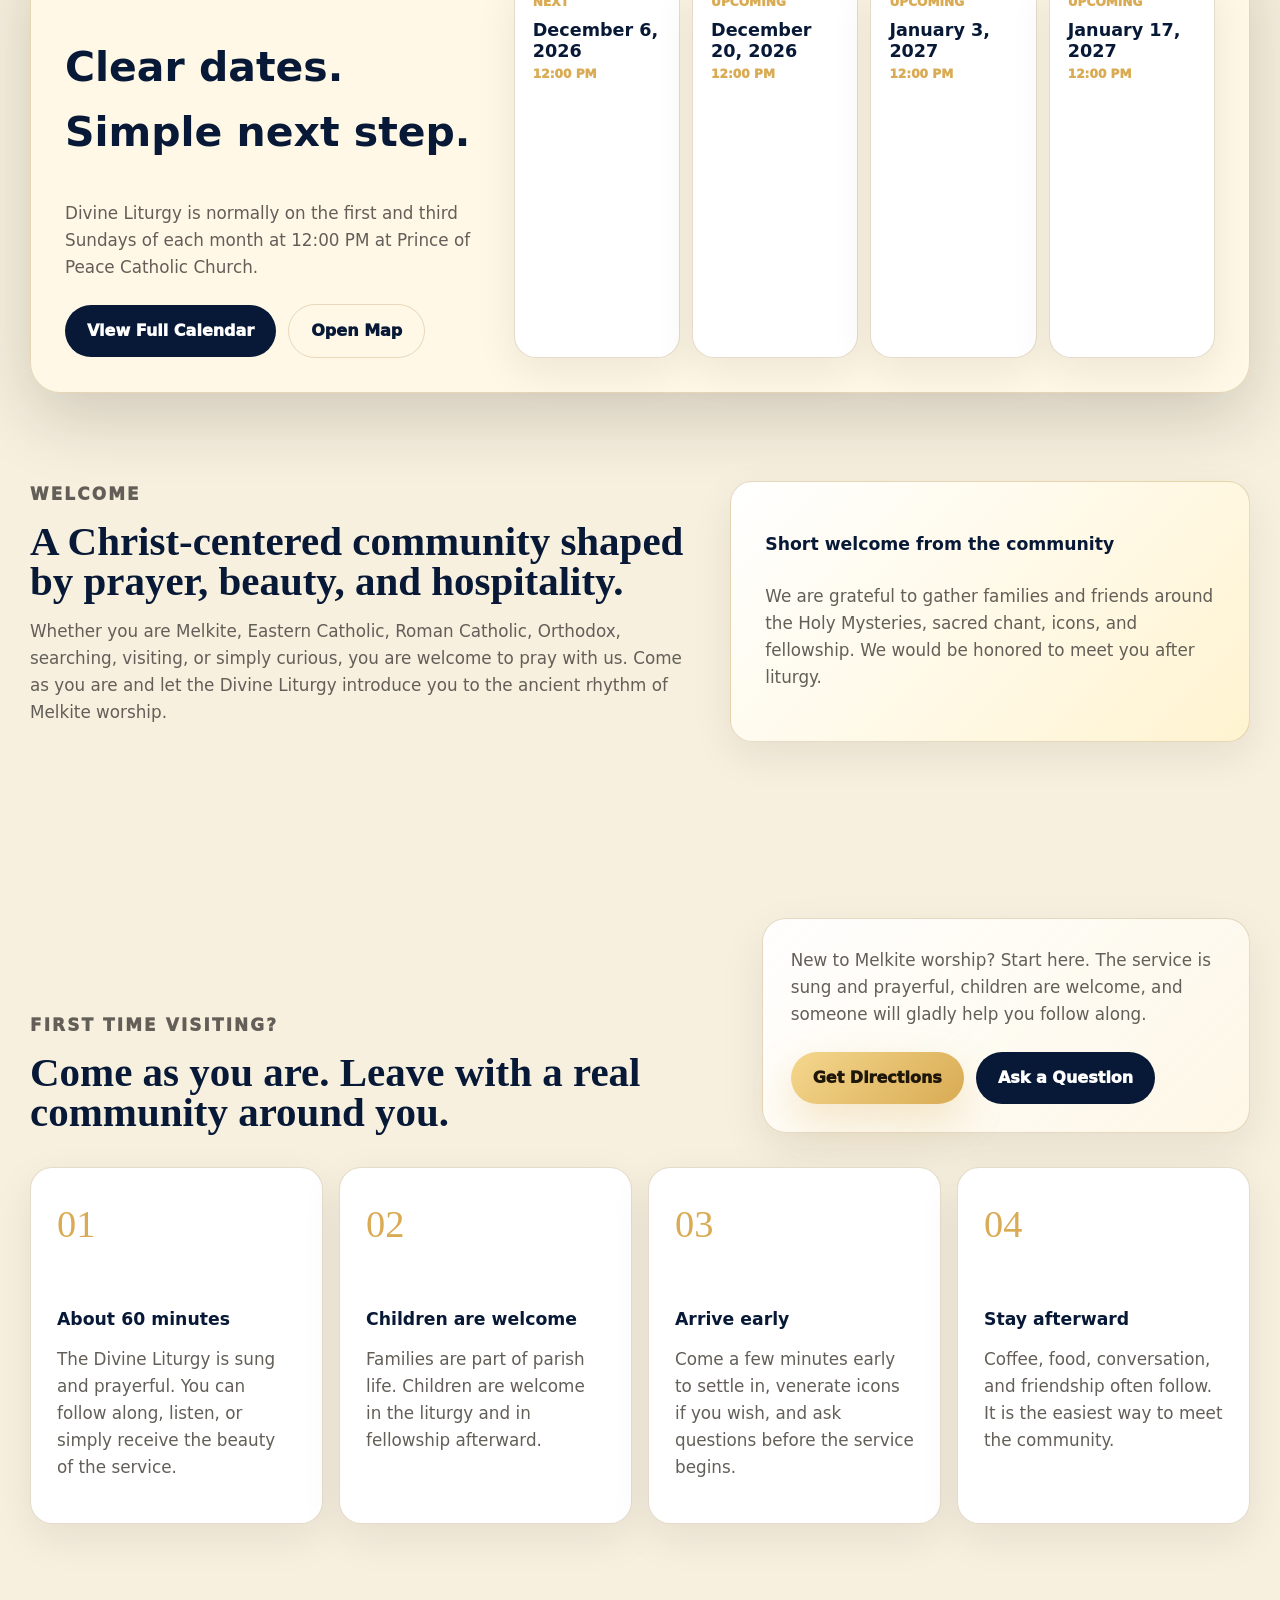
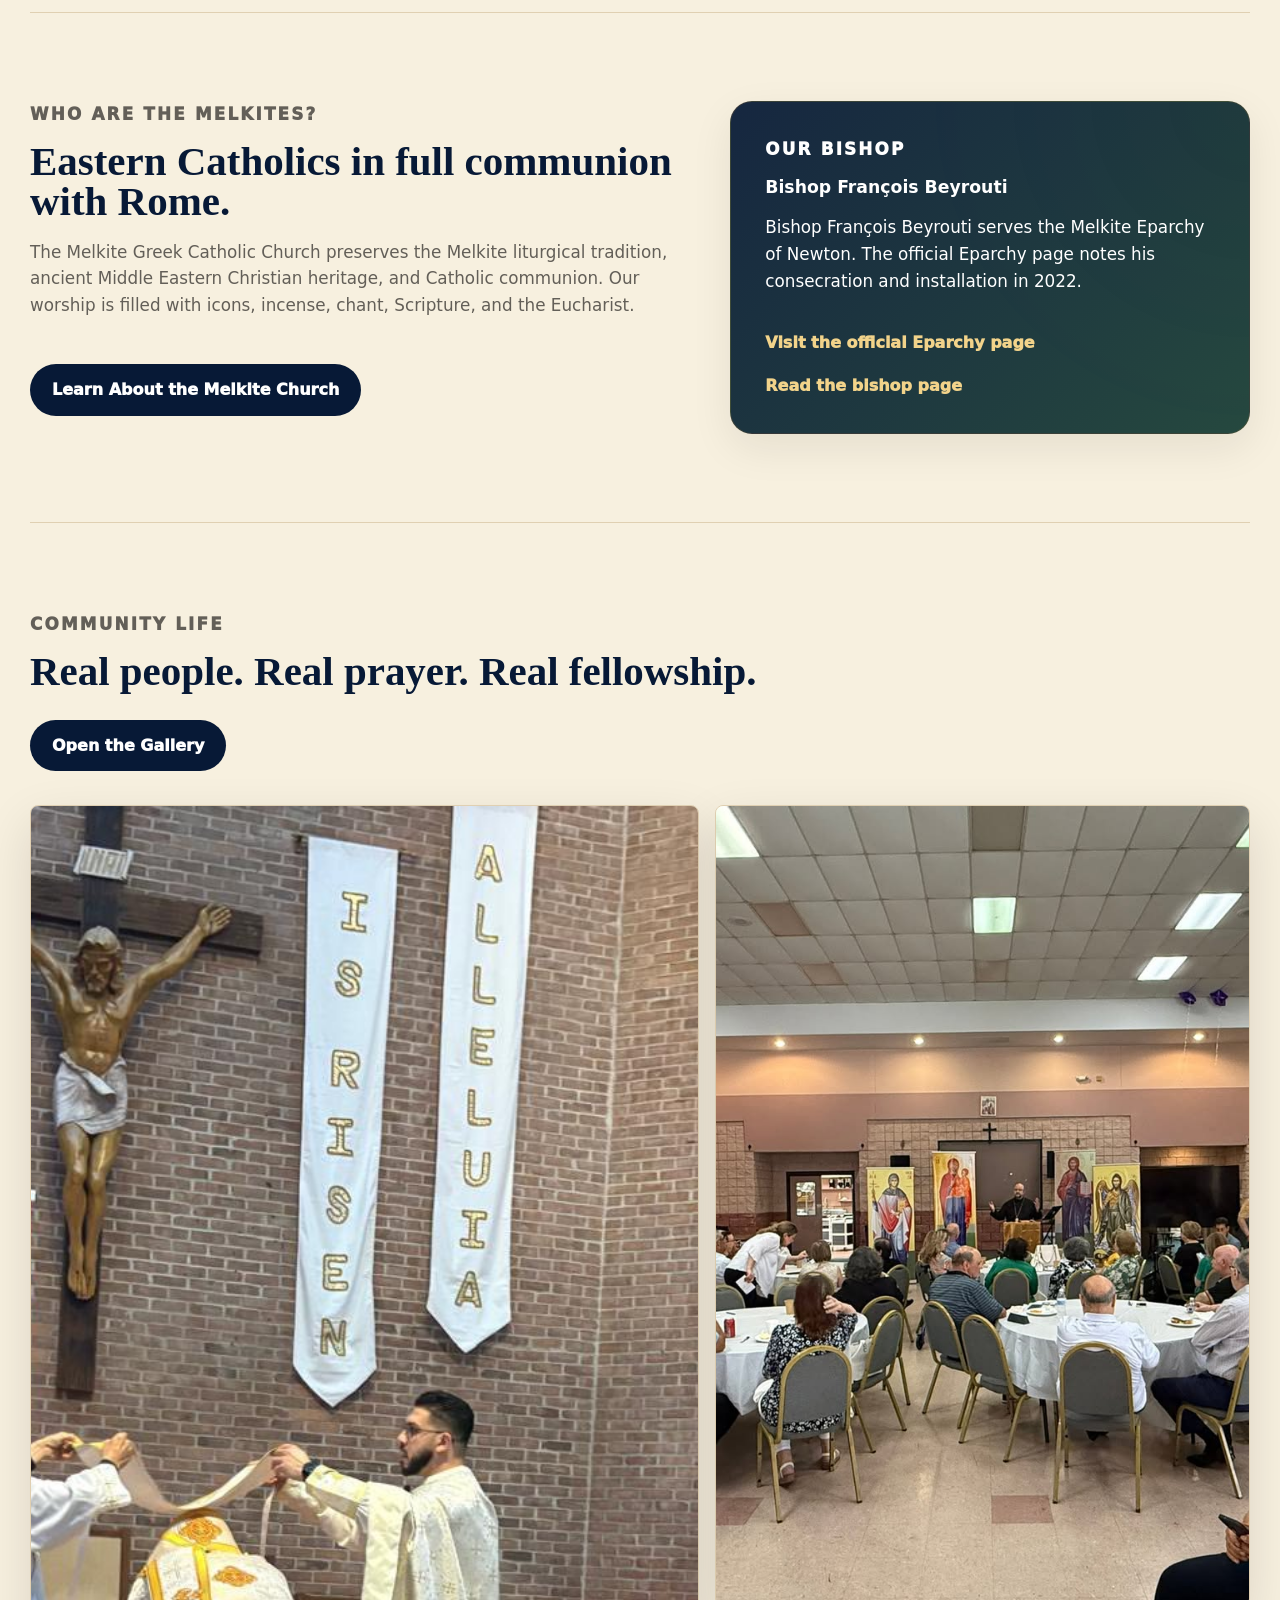
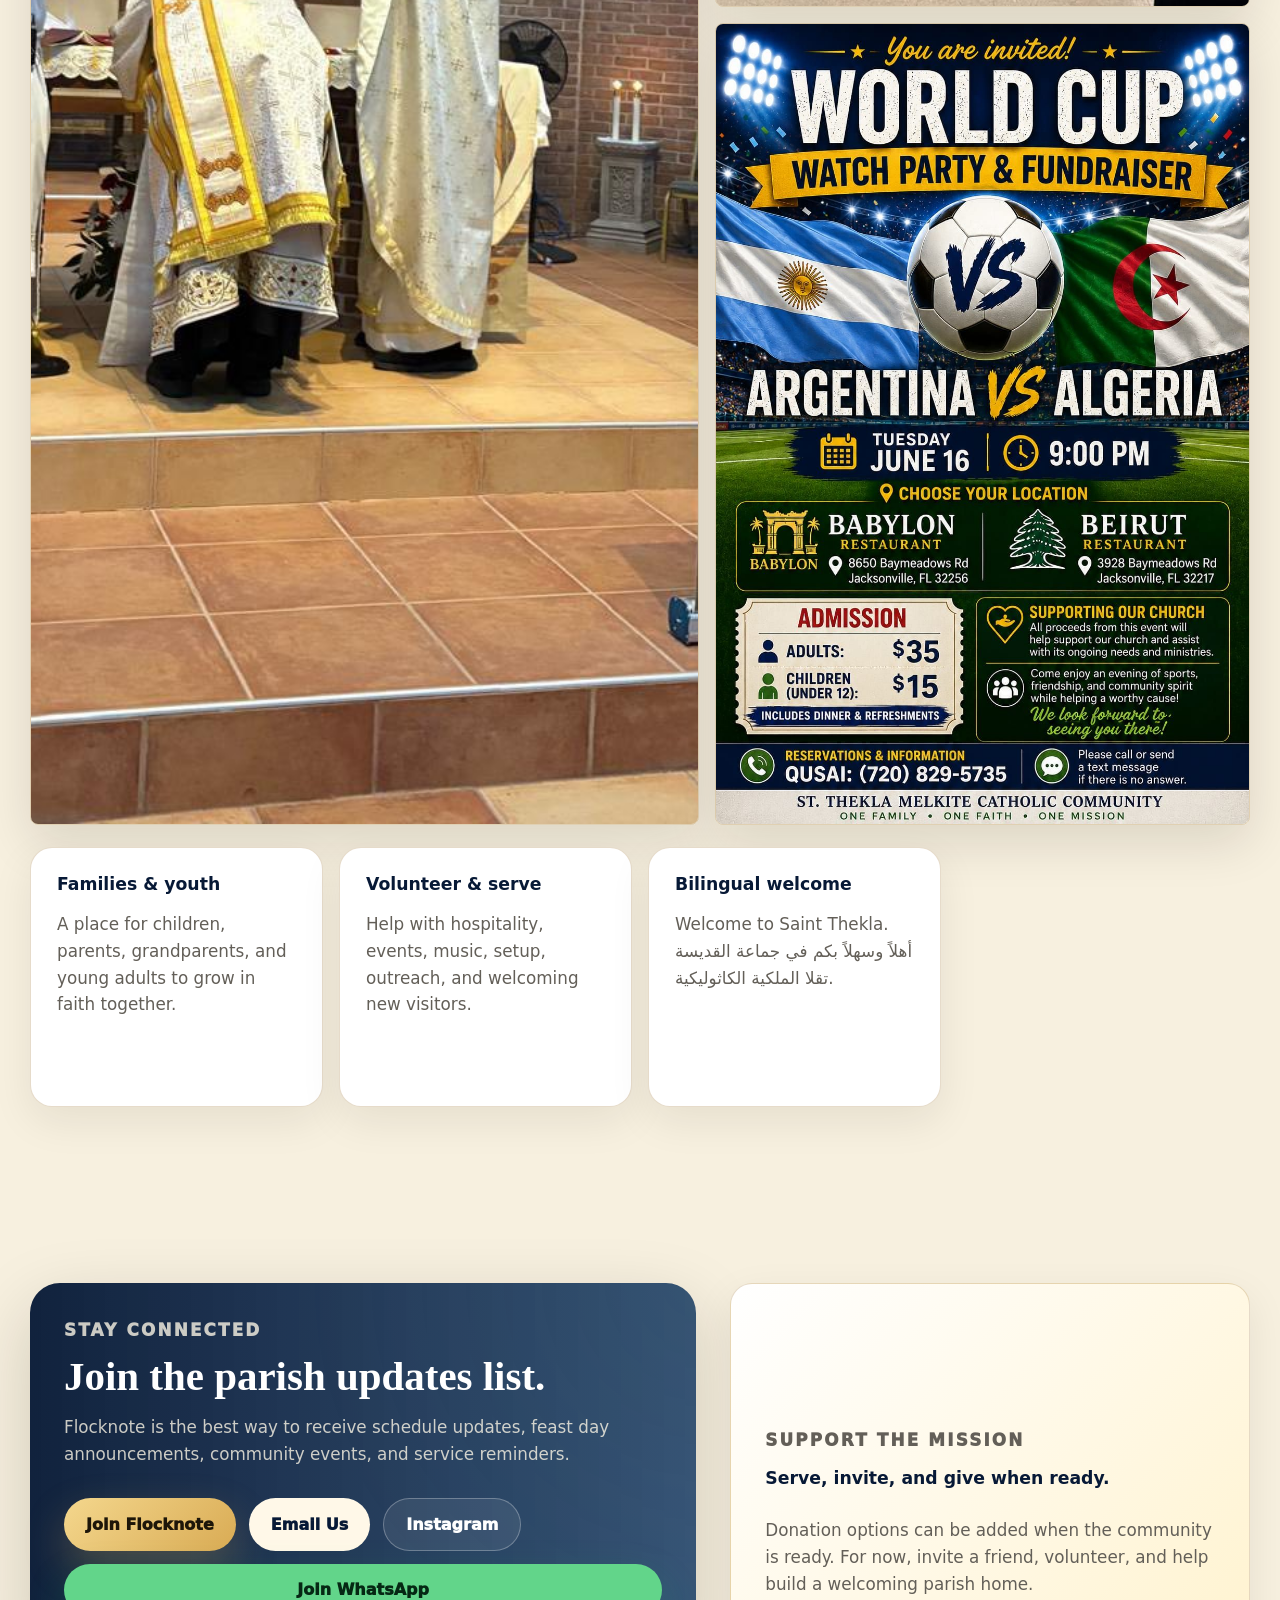
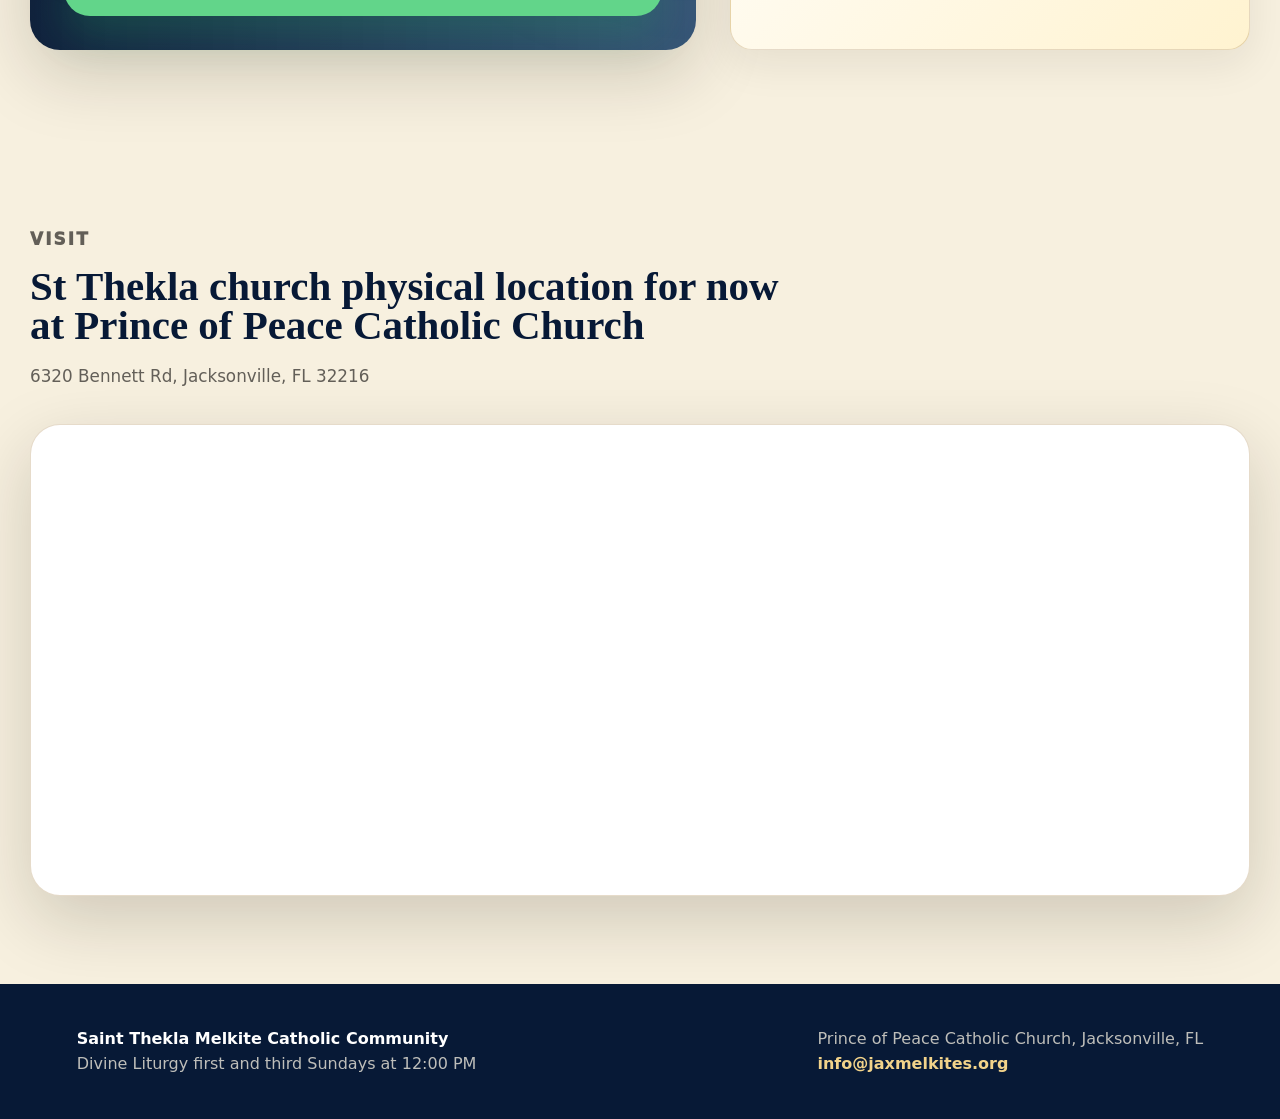
==== commit 0234bd5d: "Update liturgy schedule rule" ====
--- a/index.html
+++ b/index.html
@@ -6,7 +6,7 @@
     <title>Saint Thekla Melkite Catholic Community | Melkite Catholic Church in Jacksonville, FL</title>
     <meta
       name="description"
-      content="Saint Thekla Melkite Catholic Community is a Melkite Catholic community in Jacksonville, Florida. Join Divine Liturgy every other Sunday at 12:00 PM."
+      content="Saint Thekla Melkite Catholic Community is a Melkite Catholic community in Jacksonville, Florida. Join Divine Liturgy on the first and third Sundays of each month at 12:00 PM."
     />
     <link rel="icon" type="image/jpeg" href="./assets/hero-emblem.jpg?v=4" />
     <link rel="apple-touch-icon" href="./assets/hero-emblem.jpg?v=4" />
@@ -97,7 +97,7 @@
         <div>
           <p class="eyebrow">Liturgy Schedule</p>
           <h2>Clear dates. Simple next step.</h2>
-          <p>Divine Liturgy is normally every other Sunday at 12:00 PM at Prince of Peace Catholic Church.</p>
+          <p>Divine Liturgy is normally on the first and third Sundays of each month at 12:00 PM at Prince of Peace Catholic Church.</p>
           <div class="schedule-actions">
             <a class="button dark compact-button" href="./calendar.html">View Full Calendar</a>
             <a class="button cream compact-button" href="https://www.google.com/maps/search/?api=1&query=Prince%20of%20Peace%20Catholic%20Church%206320%20Bennett%20Rd%20Jacksonville%20FL%2032216" target="_blank" rel="noopener noreferrer">Open Map</a>
@@ -116,12 +116,12 @@
           </article>
           <article>
             <span>Upcoming</span>
-            <strong>August 30, 2026</strong>
+            <strong>September 6, 2026</strong>
             <small>12:00 PM</small>
           </article>
           <article>
             <span>Upcoming</span>
-            <strong>September 13, 2026</strong>
+            <strong>September 20, 2026</strong>
             <small>12:00 PM</small>
           </article>
         </div>
@@ -272,7 +272,7 @@
     <footer class="site-footer">
       <div>
         <strong>Saint Thekla Melkite Catholic Community</strong>
-        <span>Divine Liturgy every other Sunday at 12:00 PM</span>
+        <span>Divine Liturgy first and third Sundays at 12:00 PM</span>
       </div>
       <div>
         <span>Prince of Peace Catholic Church, Jacksonville, FL</span>
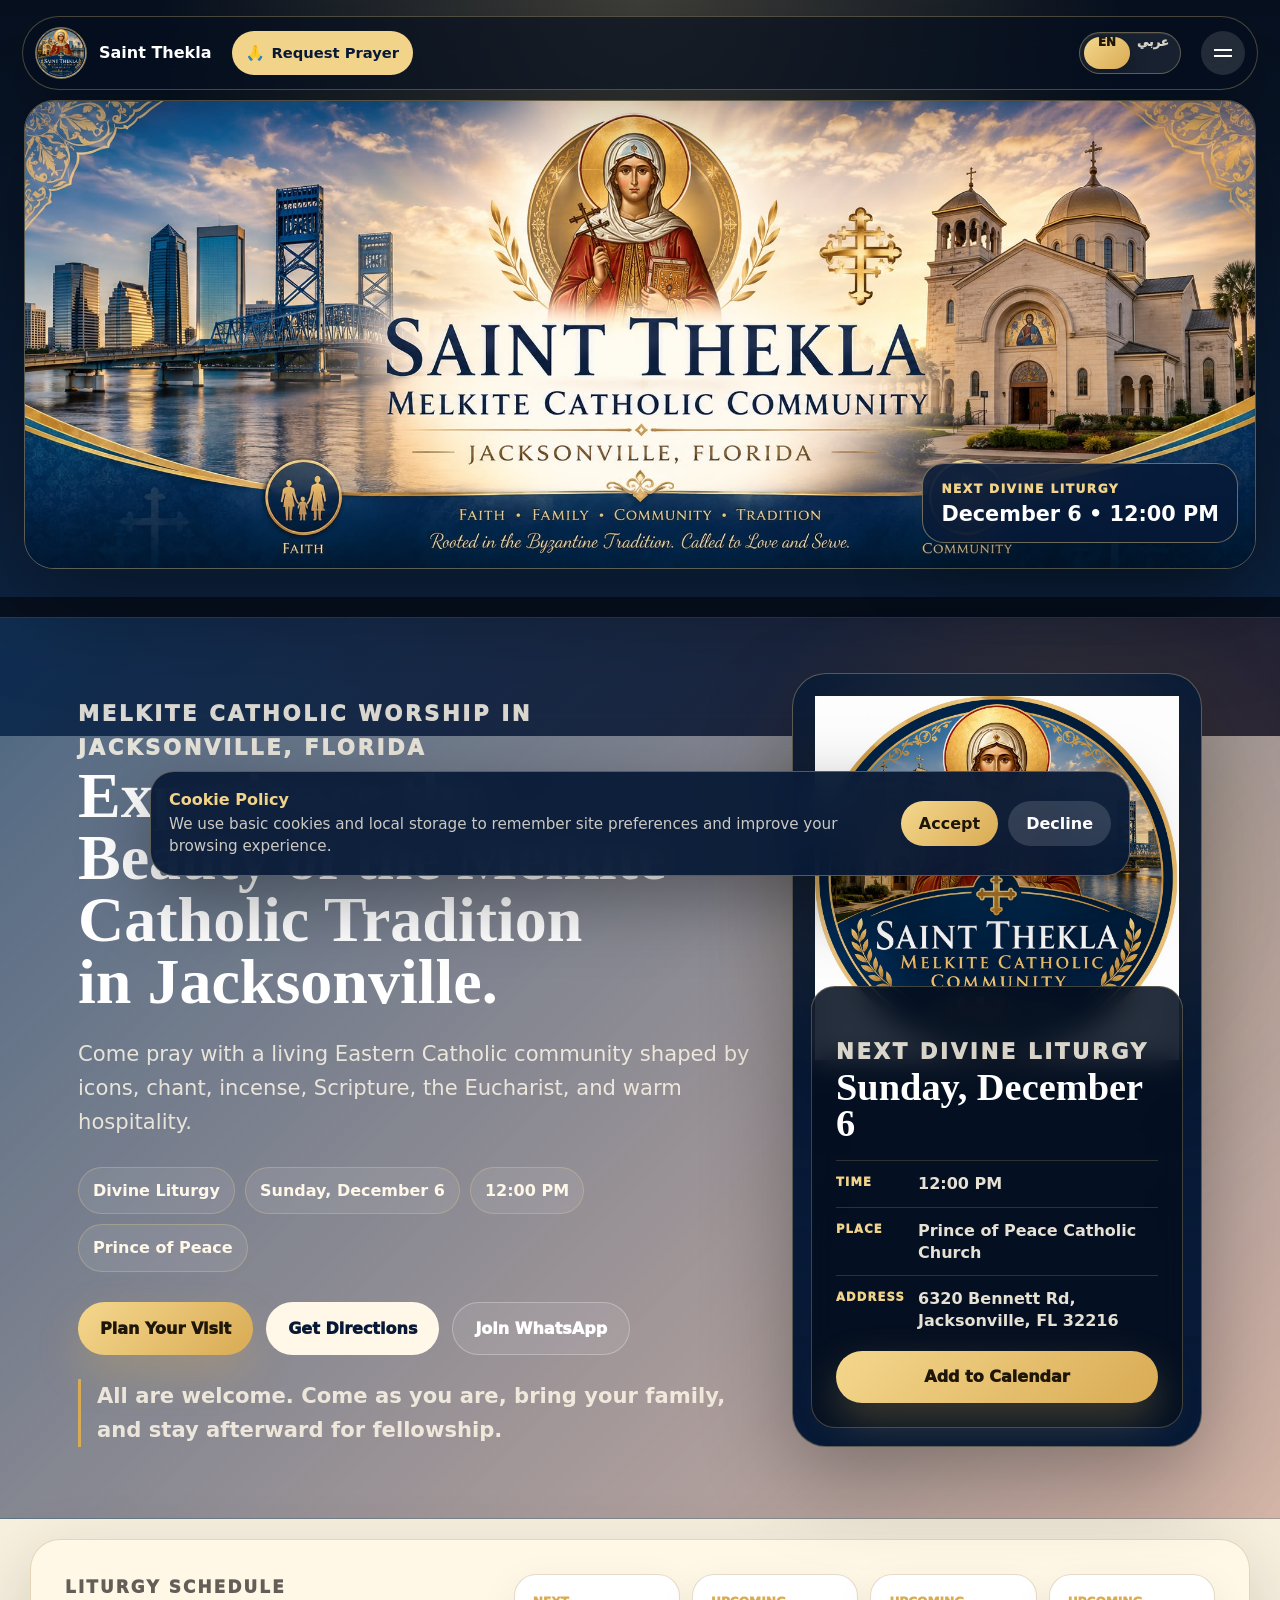
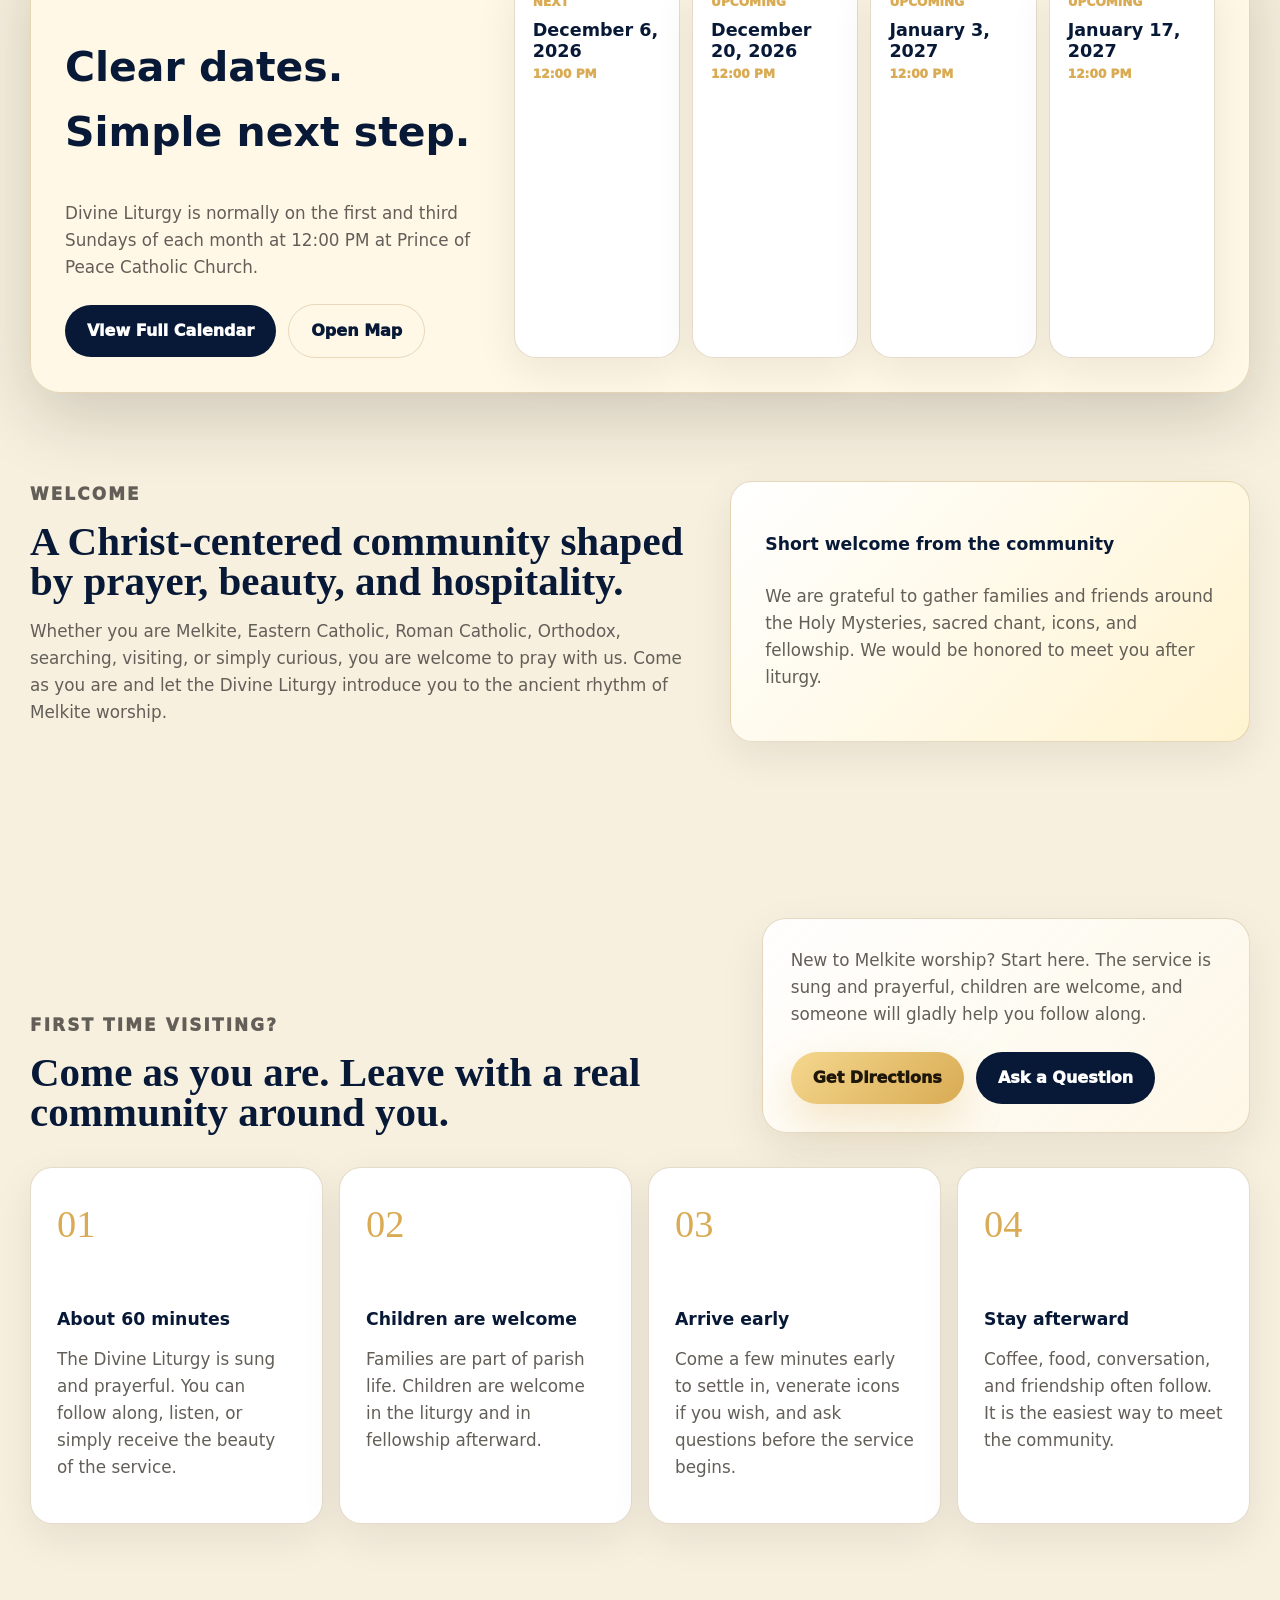
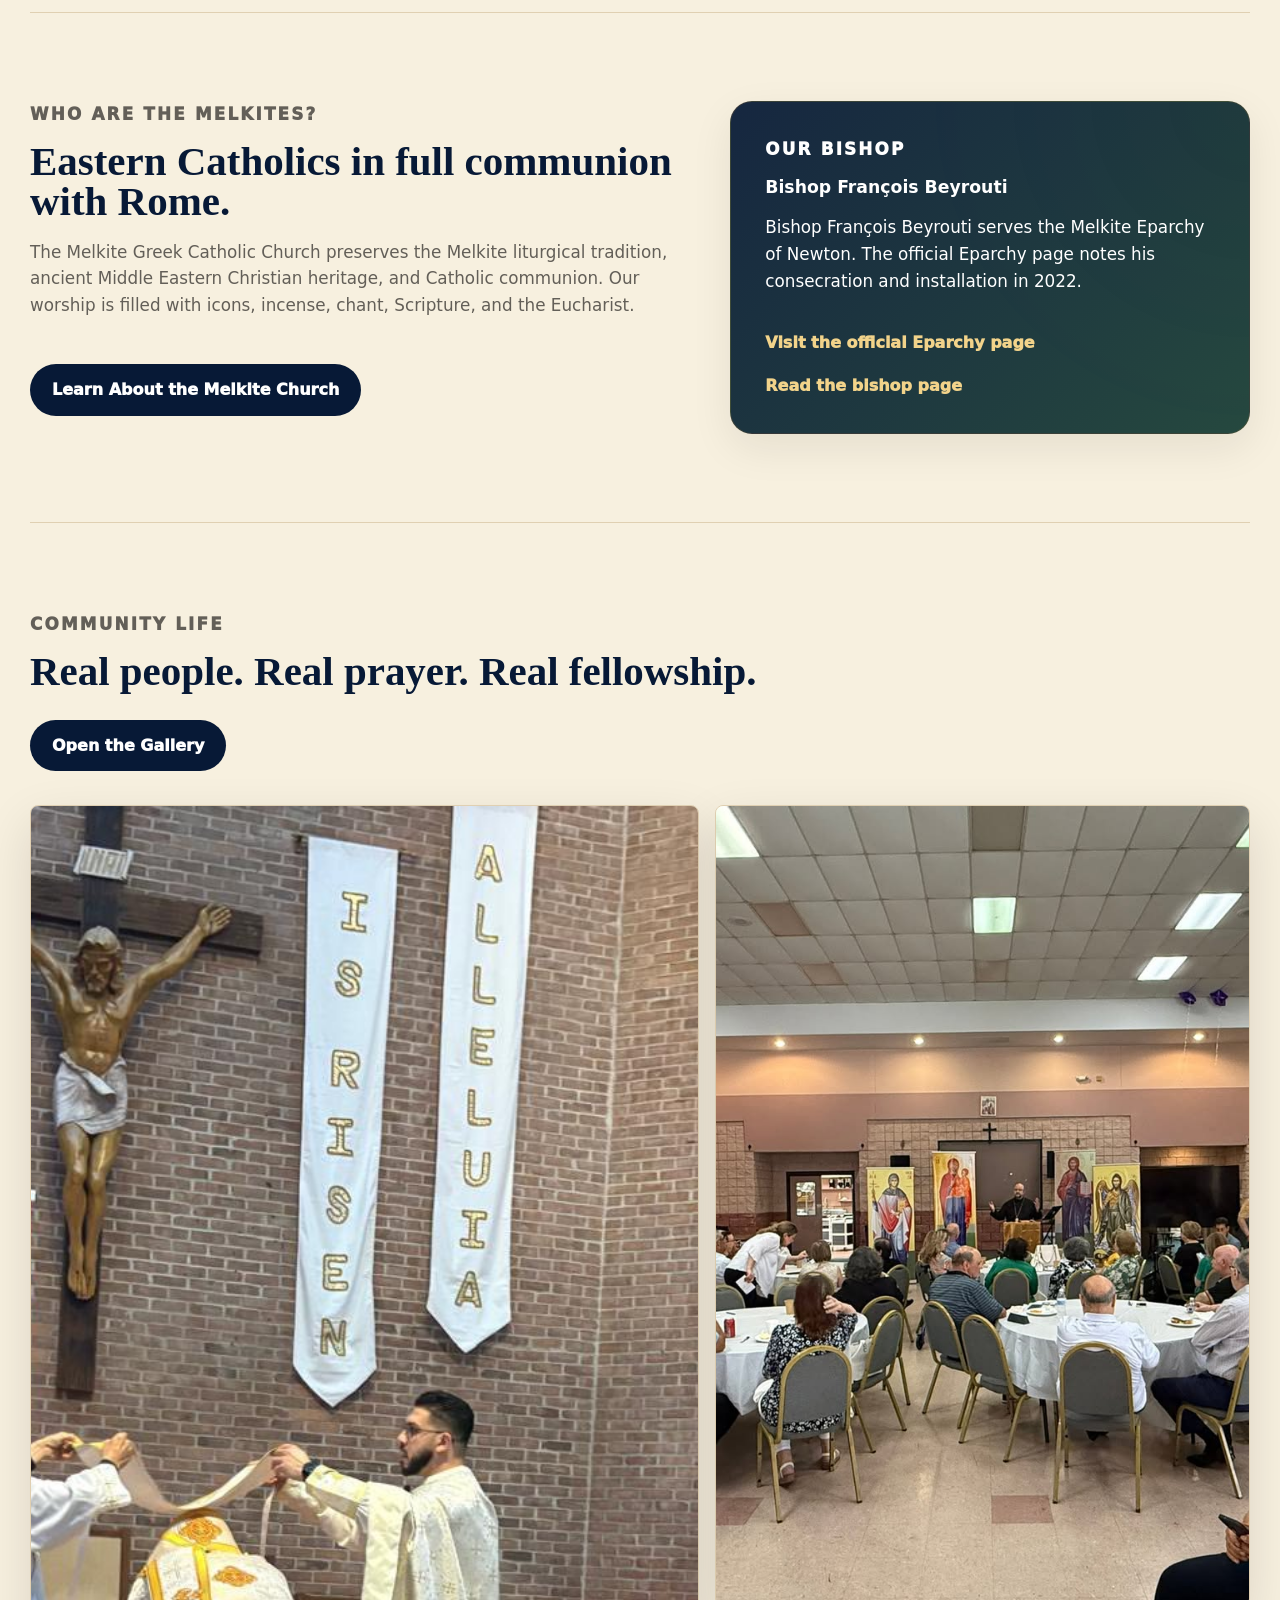
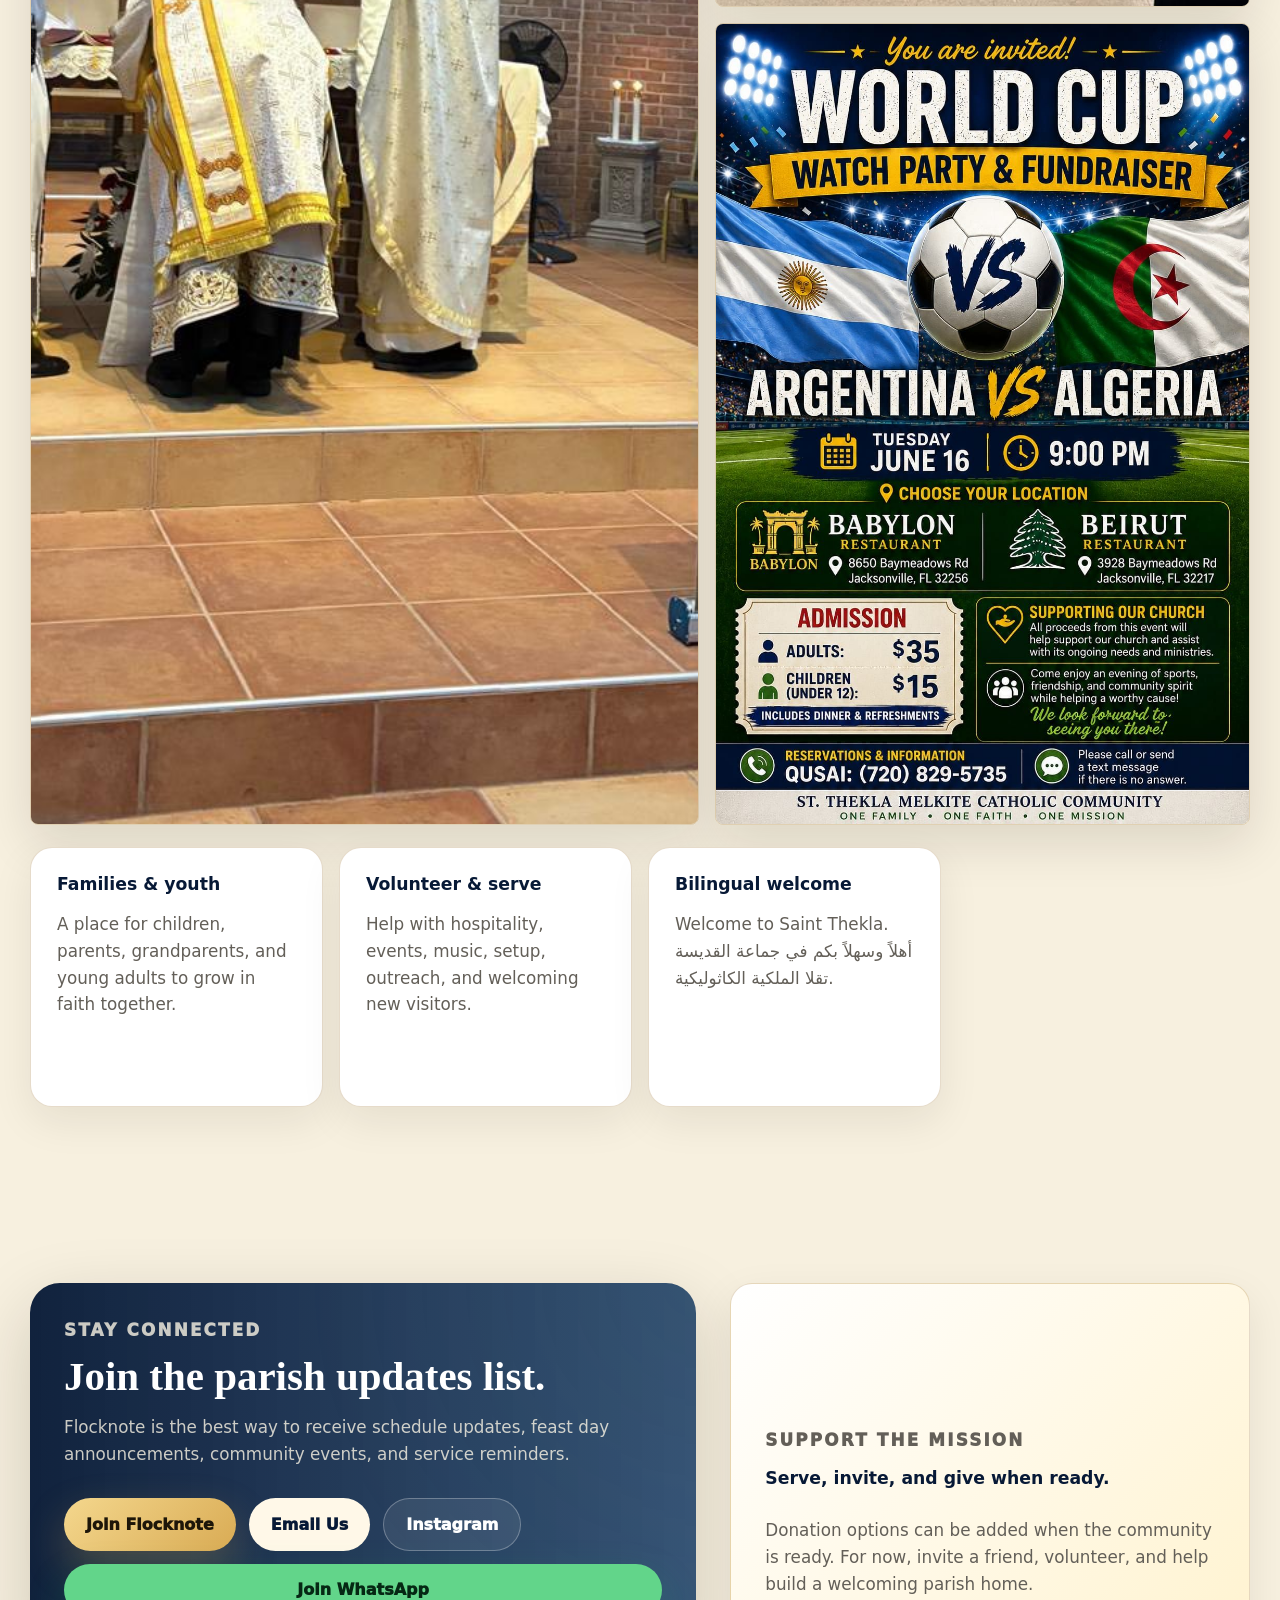
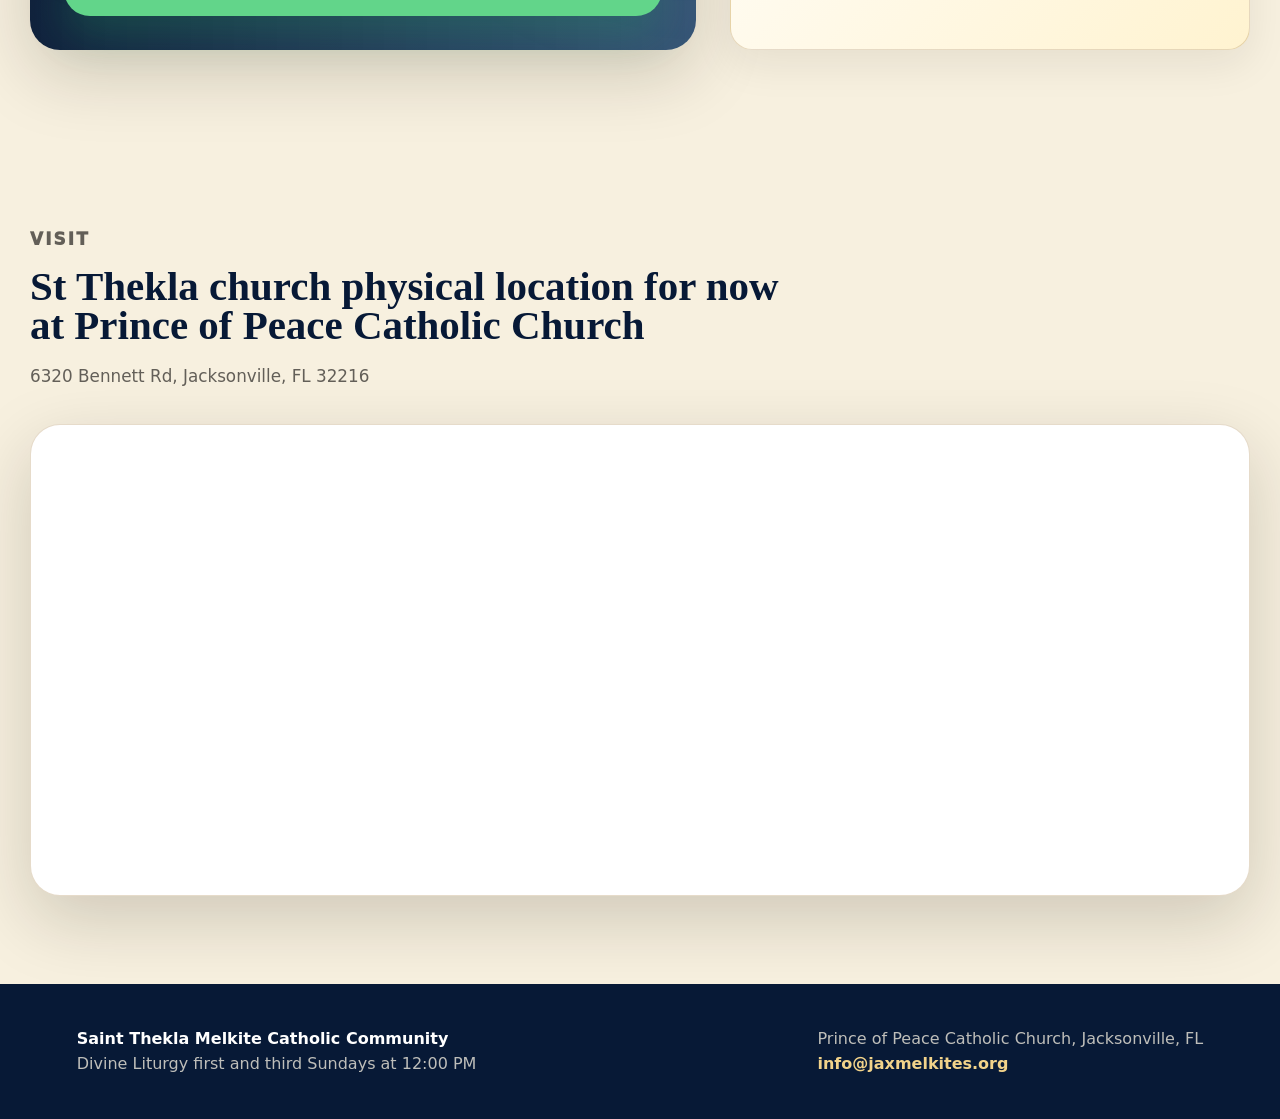
==== commit c9cbe492: "Add prayer request redirect and persistent header button" ====
--- a/index.html
+++ b/index.html
@@ -17,6 +17,10 @@
       <a class="brand" href="#home" aria-label="Saint Thekla Melkite Catholic Community home">
         <img src="./assets/hero-emblem.jpg" alt="Saint Thekla Melkite Catholic Community emblem" />
         <span>Saint Thekla</span>
+      </a>
+      <a class="prayer-link" href="/requestprayer" aria-label="Request Prayer" title="Request Prayer">
+        <span aria-hidden="true">🙏</span>
+        <span class="prayer-link-label">Request Prayer</span>
       </a>
       <button class="menu-toggle" type="button" aria-label="Open navigation" aria-expanded="false" data-menu-toggle>
         <span></span>
--- a/styles.css
+++ b/styles.css
@@ -1865,3 +1865,74 @@
   }
 
 }
+
+/* Keep prayer requests available in the fixed header, including on mobile. */
+.prayer-link {
+  display: inline-flex;
+  flex: 0 0 auto;
+  align-items: center;
+  justify-content: center;
+  gap: 8px;
+  min-width: 44px;
+  min-height: 44px;
+  padding: 10px 14px;
+  border-radius: 999px;
+  color: var(--navy);
+  background: var(--gold-light);
+  font-size: 0.92rem;
+  font-weight: 800;
+  white-space: nowrap;
+}
+
+.prayer-link:hover {
+  background: var(--cream);
+}
+
+.prayer-link:focus-visible {
+  outline: 3px solid white;
+  outline-offset: 3px;
+}
+
+@media (min-width: 721px) and (max-width: 1400px) {
+  .menu-toggle {
+    display: block;
+    flex: 0 0 44px;
+    width: 44px;
+    height: 44px;
+  }
+
+  .main-nav {
+    position: absolute;
+    top: calc(100% + 10px);
+    left: 0;
+    right: 0;
+    display: none;
+    flex-direction: column;
+    align-items: stretch;
+    padding: 12px;
+    border: 1px solid rgba(242, 211, 138, 0.24);
+    border-radius: 24px;
+    background: rgba(7, 25, 54, 0.96);
+  }
+
+  .main-nav.is-open {
+    display: flex;
+  }
+}
+
+@media (max-width: 720px) {
+  .prayer-link {
+    padding: 8px;
+    font-size: 1.35rem;
+  }
+
+  .prayer-link-label {
+    display: none;
+  }
+}
+
+@media (max-width: 520px) {
+  .brand span {
+    display: none;
+  }
+}
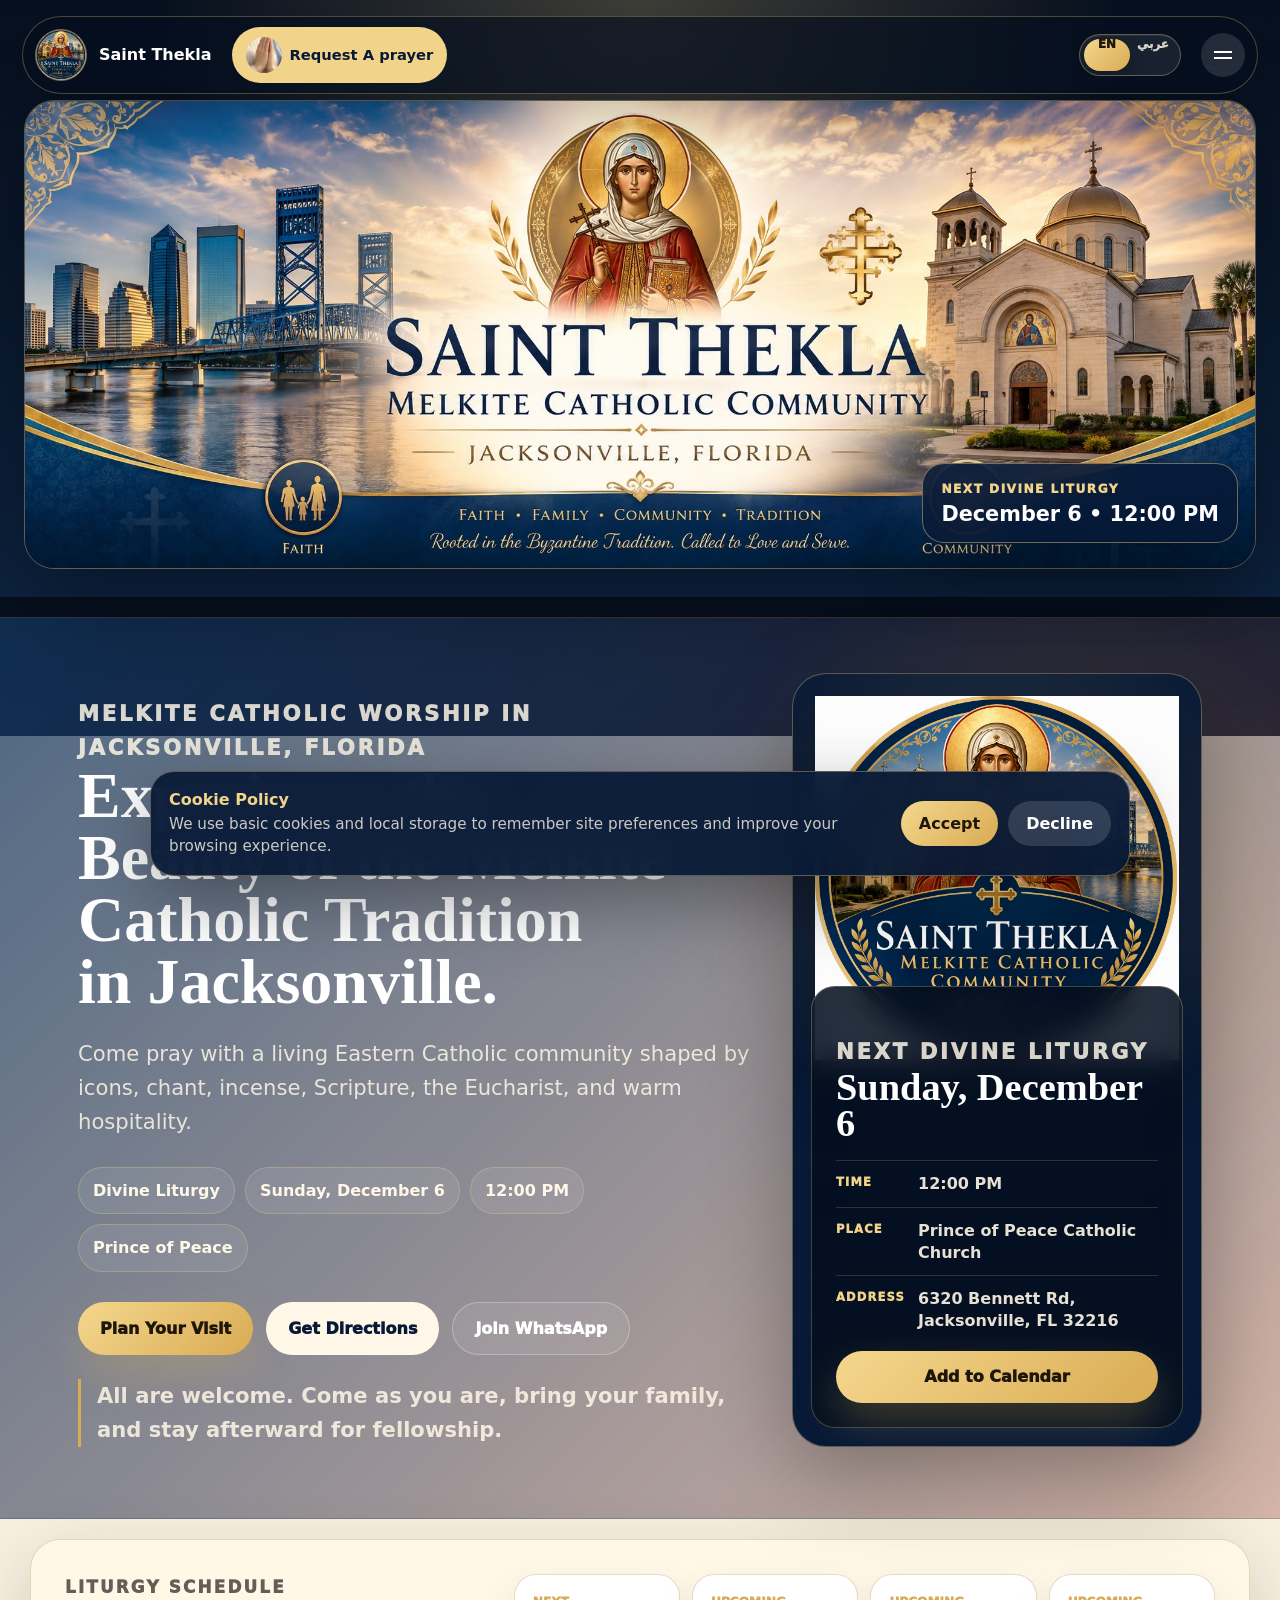
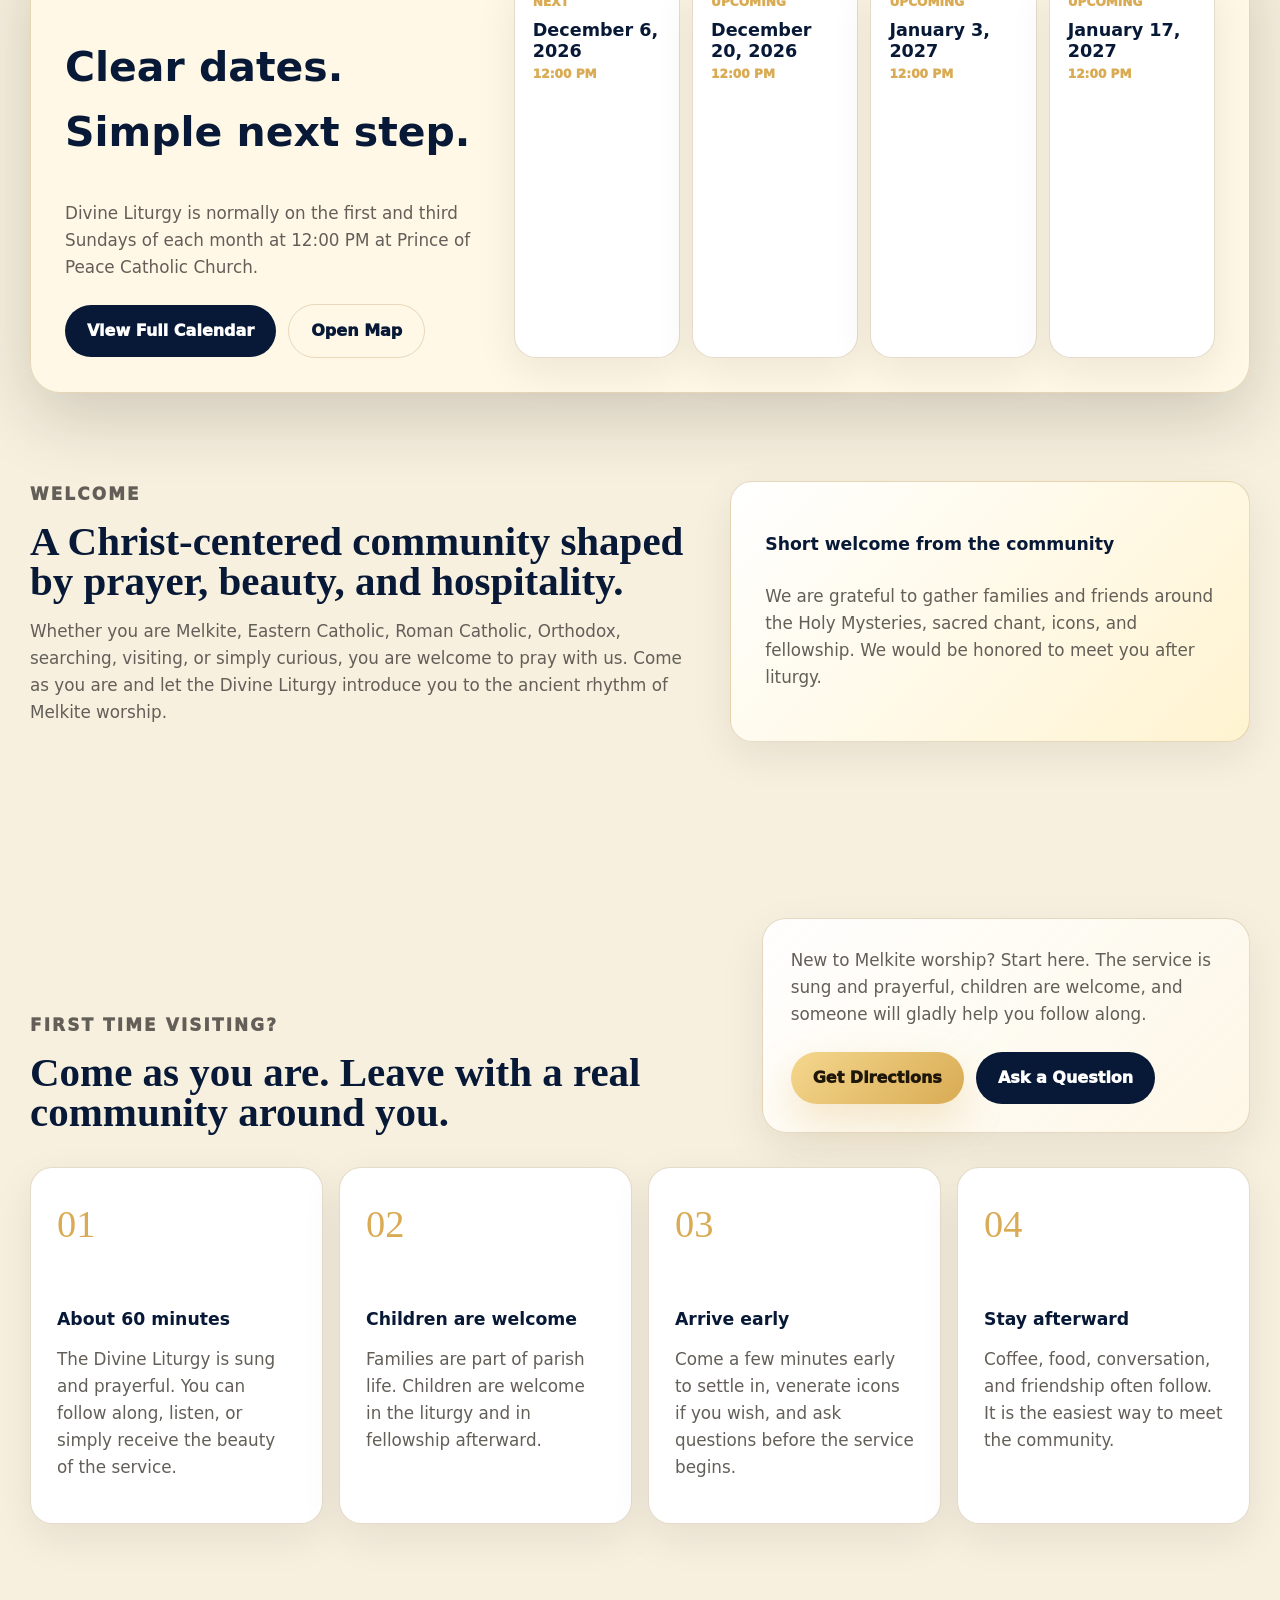
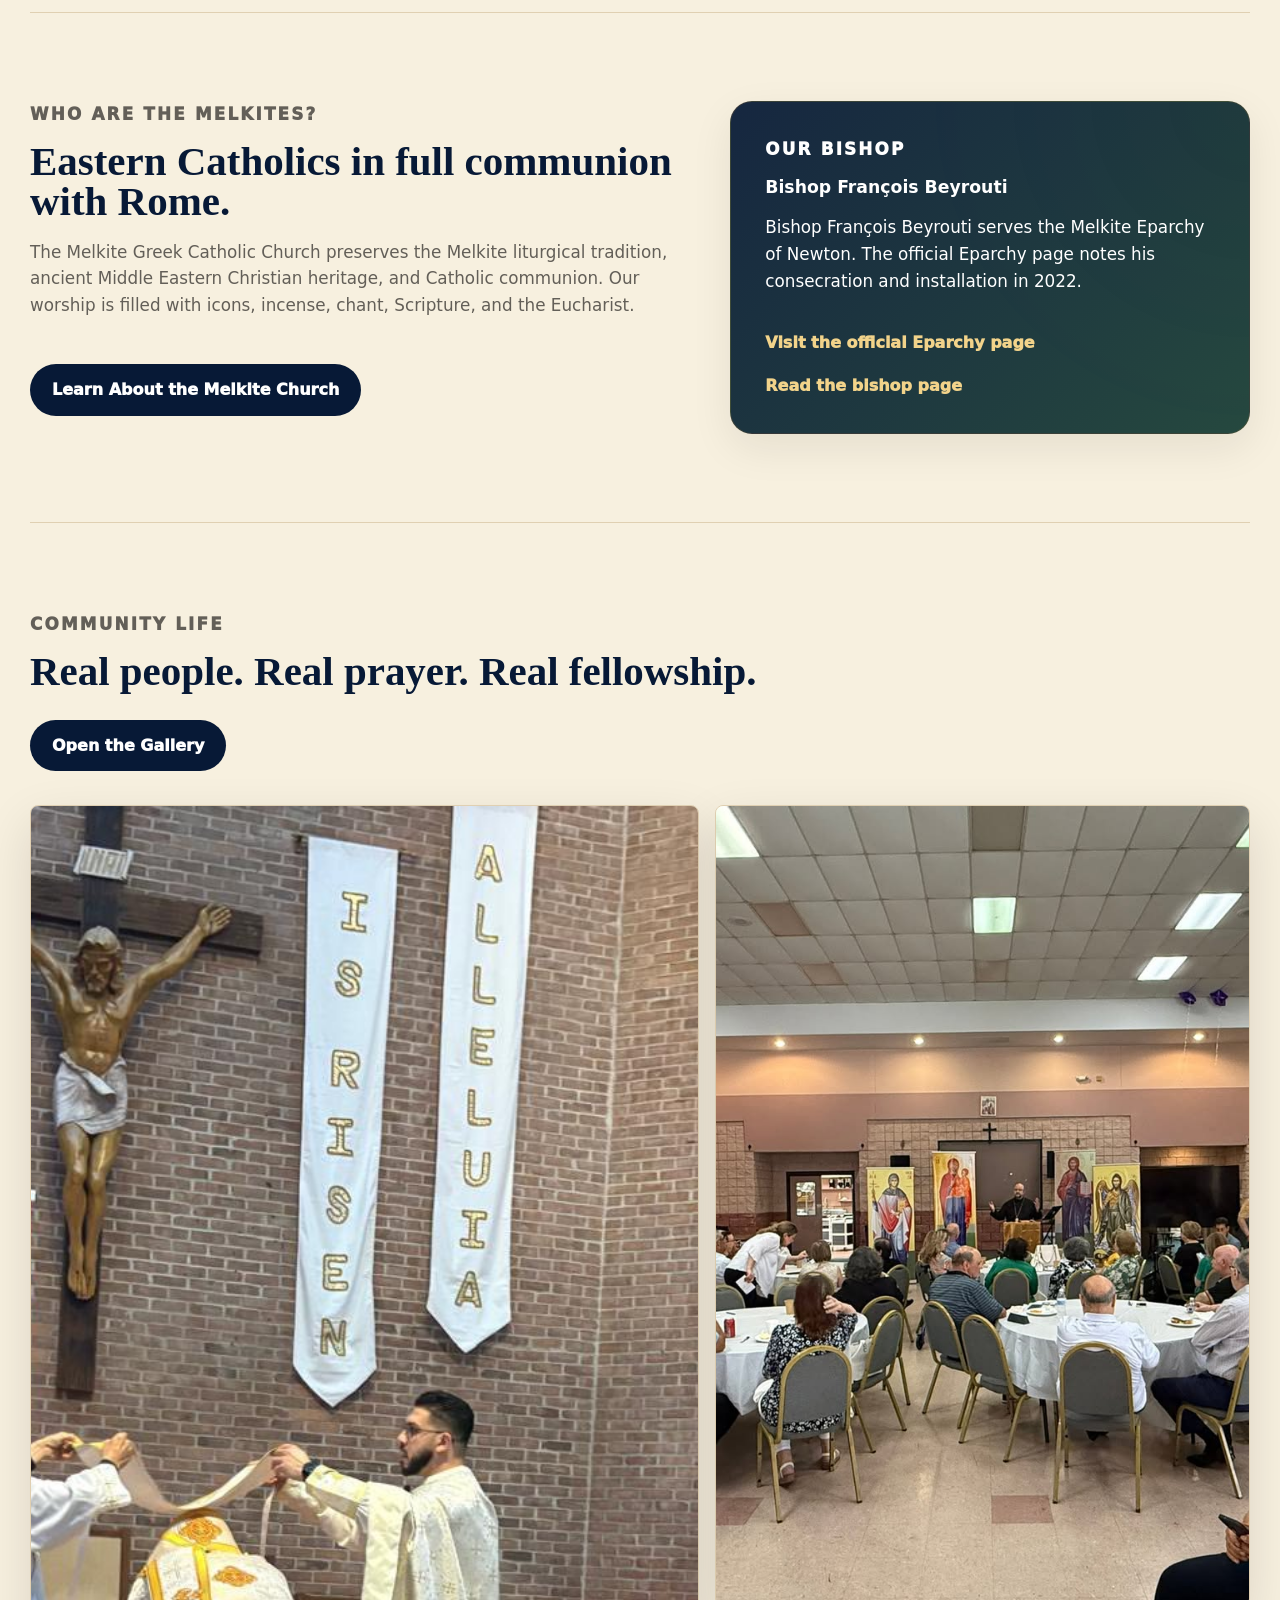
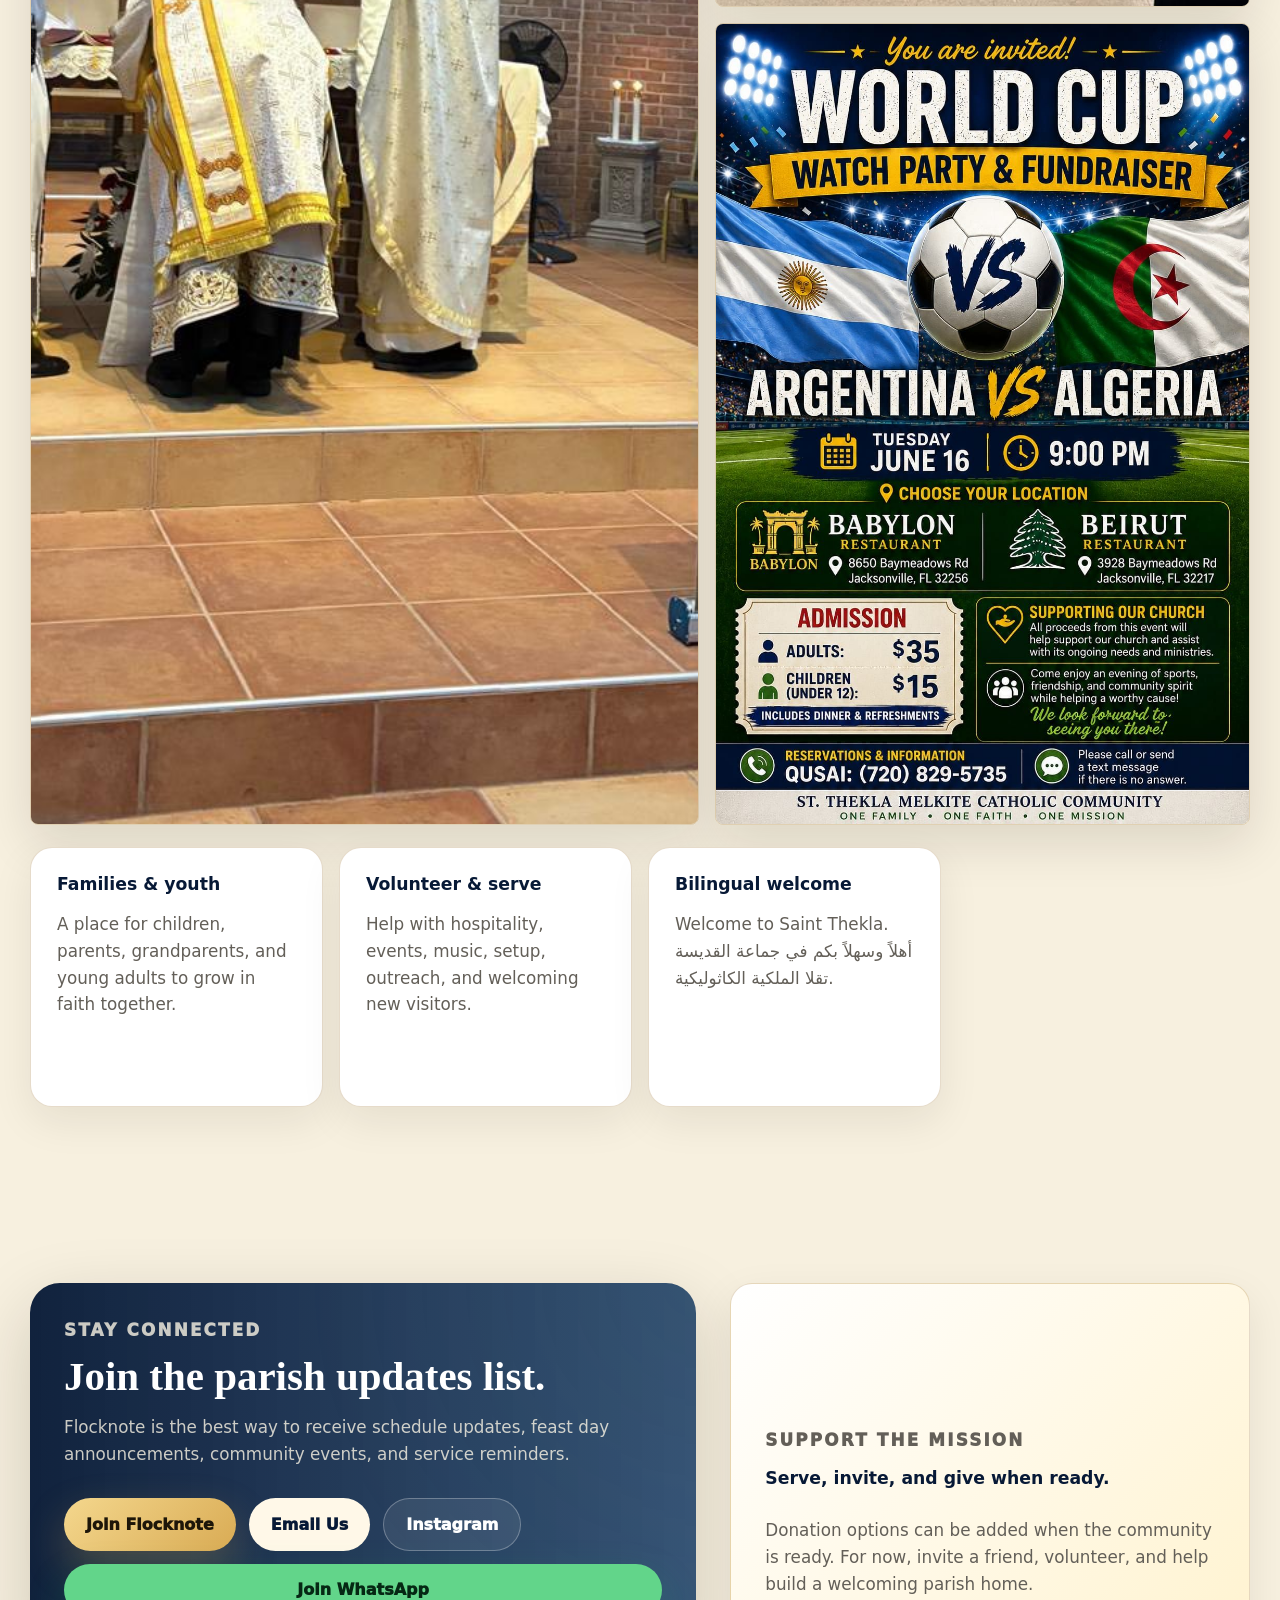
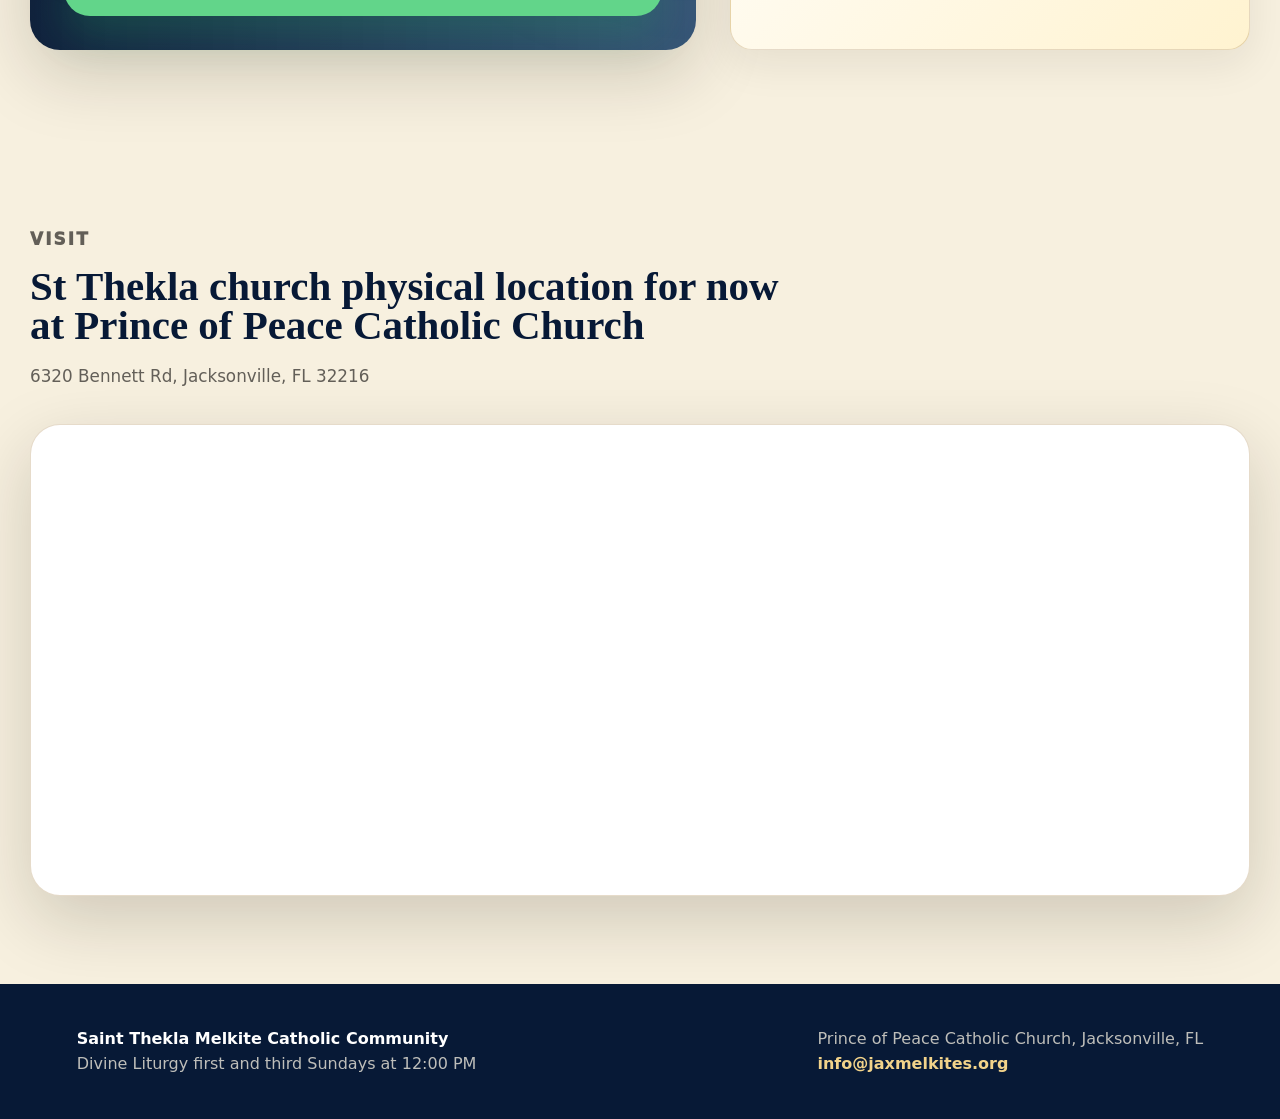
==== commit fa2a5310: "Use prayer photo and visible Request A prayer label" ====
--- a/index.html
+++ b/index.html
@@ -18,9 +18,9 @@
         <img src="./assets/hero-emblem.jpg" alt="Saint Thekla Melkite Catholic Community emblem" />
         <span>Saint Thekla</span>
       </a>
-      <a class="prayer-link" href="/requestprayer" aria-label="Request Prayer" title="Request Prayer">
-        <span aria-hidden="true">🙏</span>
-        <span class="prayer-link-label">Request Prayer</span>
+      <a class="prayer-link" href="/requestprayer" aria-label="Request A prayer" title="Request A prayer">
+        <img class="prayer-link-image" src="./assets/prayer-hands.jpeg" alt="" width="36" height="36" />
+        <span class="prayer-link-label">Request A prayer</span>
       </a>
       <button class="menu-toggle" type="button" aria-label="Open navigation" aria-expanded="false" data-menu-toggle>
         <span></span>
--- a/styles.css
+++ b/styles.css
@@ -1884,6 +1884,15 @@
   white-space: nowrap;
 }
 
+.prayer-link-image {
+  width: 36px;
+  height: 36px;
+  flex: 0 0 auto;
+  object-fit: cover;
+  object-position: center;
+  border-radius: 50%;
+}
+
 .prayer-link:hover {
   background: var(--cream);
 }
@@ -1923,11 +1932,7 @@
 @media (max-width: 720px) {
   .prayer-link {
     padding: 8px;
-    font-size: 1.35rem;
-  }
-
-  .prayer-link-label {
-    display: none;
+    font-size: 0.82rem;
   }
 }
 
@@ -1936,3 +1941,35 @@
     display: none;
   }
 }
+
+@media (max-width: 520px) {
+  .site-header {
+    gap: 4px;
+  }
+
+  .brand img {
+    width: 32px;
+    height: 32px;
+  }
+
+  .prayer-link {
+    gap: 5px;
+    padding: 6px;
+    font-size: 0.7rem;
+  }
+
+  .prayer-link-image {
+    width: 28px;
+    height: 28px;
+  }
+
+  .language-toggle {
+    width: 56px;
+    font-size: 0.6rem;
+  }
+
+  .menu-toggle {
+    flex-basis: 36px;
+    width: 36px;
+  }
+}
